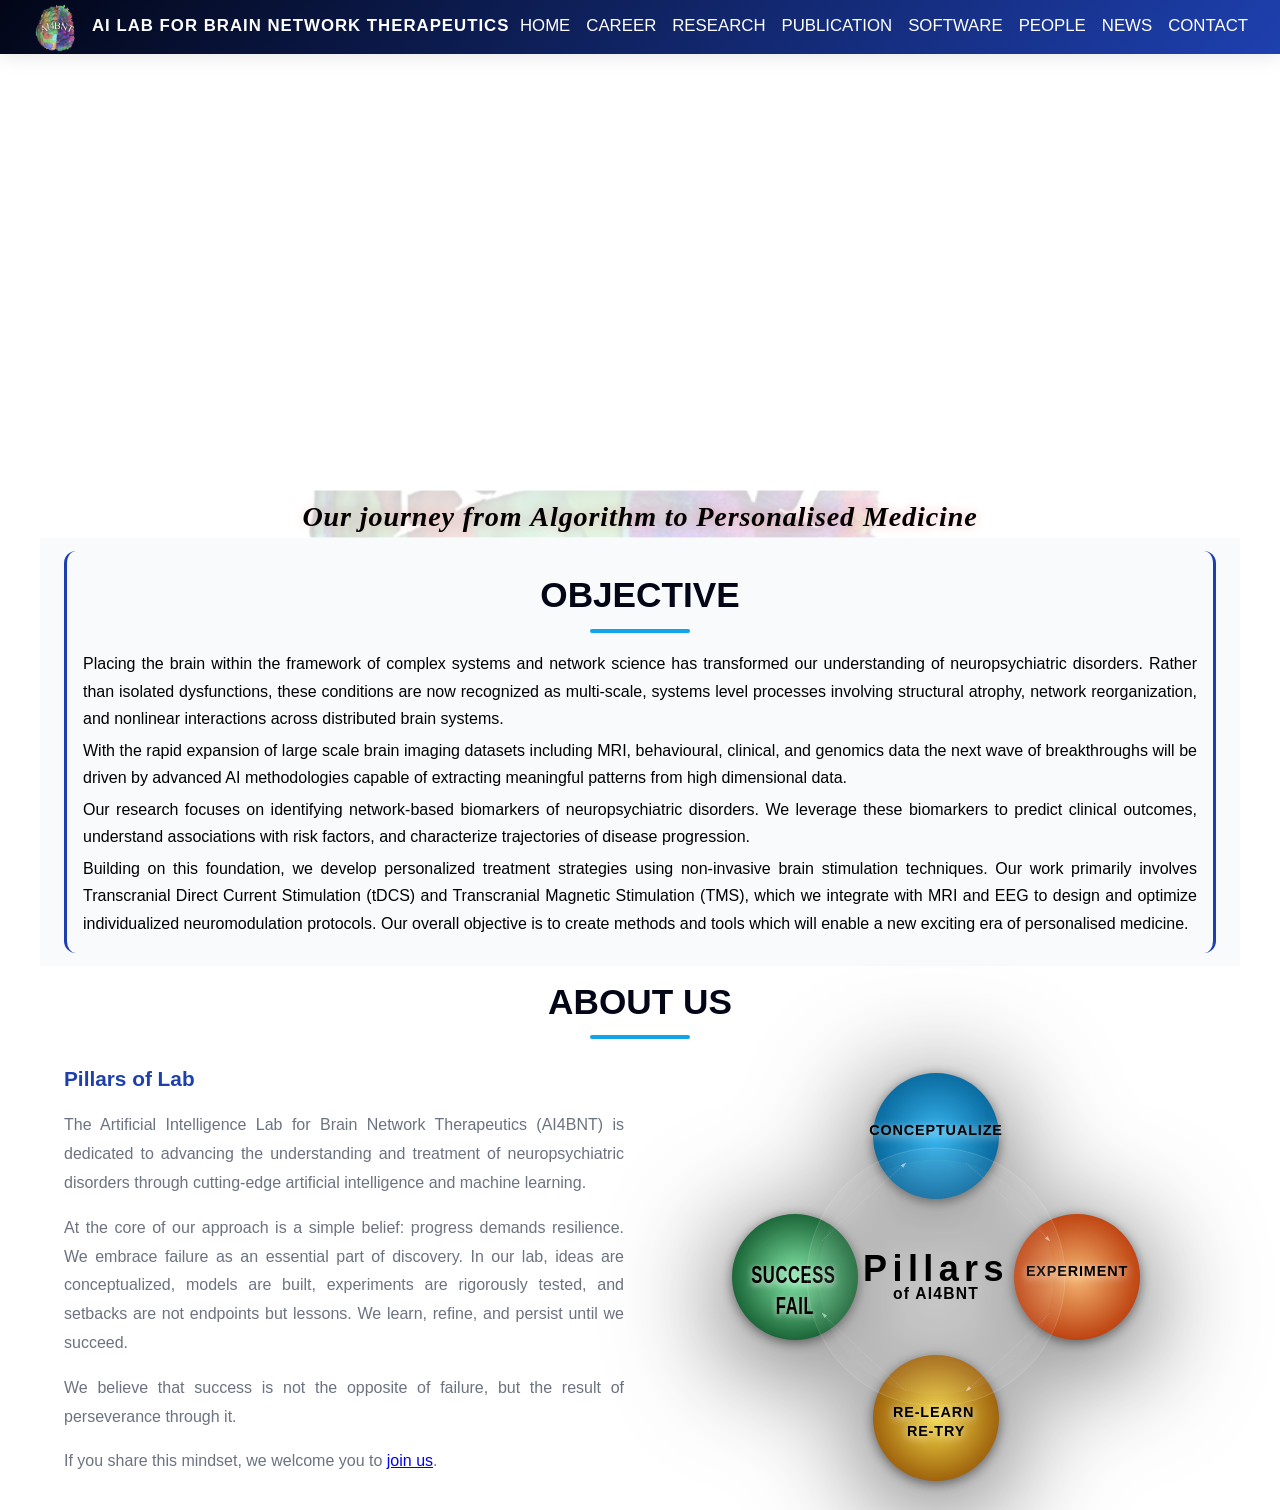
==== index.html @ 9139b204 "Final website update" ====
﻿<!DOCTYPE html>
<html lang="en">
<head>
    <meta charset="UTF-8">
    <meta name="viewport" content="width=device-width, initial-scale=1.0">
    <title>AI4BNT - Artificial Intelligence Lab for Brain Network Therapeutics</title>
    
    <!-- CSS Files -->
    <link rel="stylesheet" href="css/main.css">
    <link rel="stylesheet" href="css/animations.css">
    <link rel="stylesheet" href="css/responsive.css">
</head>
<body>
    <!-- Top Horizontal Navigation -->
    <header>
        <nav>
            <a href="#home" class="logo"><img src="LAB/AI4BNT.png" alt="AI4BNT Logo" class="logo-img">AI LAB FOR BRAIN NETWORK THERAPEUTICS</a>
            <ul class="nav-menu" id="navMenu">
                <li><a href="index.html">HOME</a></li><li><a href="career.html">CAREER</a></li>
                <li><a href="research.html">RESEARCH</a></li>
                <li><a href="publications.html">PUBLICATION</a></li>
                <li><a href="software.html">SOFTWARE</a></li>
                <li class="dropdown">
                    <a href="people.html" onclick="togglePeopleDropdown(event)">PEOPLE</a>
                    <div class="dropdown-content" id="peopleNavDropdown">
                        <div class="people-nav-section">
                            <a href="people.html#pi-section">Principal Investigator</a>
                            <a href="people.html#research-fellows-section">Research Fellows</a>
                            <a href="people.html#doctoral-fellows-section">Doctoral Fellows</a>
                            <a href="people.html#research-interns-section">Research Interns</a>
                        </div>
                    </div>
                </li>
                <li><a href="news.html">NEWS</a></li>
                <li><a href="contact.html">CONTACT</a></li>
            </ul>
            <div class="hamburger" id="hamburger">
                <span></span>
                <span></span>
                <span></span>
            </div>
        </nav>
    </header>

    <!-- Hero Section with Image Slider -->
    <section class="hero" id="home">
        <!-- Image Slider Background -->
        <div class="slider-container">
            <div class="slider-wrapper">
                <div class="slider-slide slider-slide-split" data-story="algorithm">
                    <img src="LAB/3.jpg" alt="Lab 3" class="slider-split-image">
                    <img src="LAB/1.jpg" alt="Lab 1" class="slider-split-image">
                    <img src="LAB/2.jpg" alt="Lab 2" class="slider-split-image">
                </div>
                <div class="slider-slide slider-slide-split" data-story="algorithm">
                    <img src="LAB/4.jpg" alt="Lab 4" class="slider-split-image">
                    <img src="LAB/5.jpg" alt="Lab 5" class="slider-split-image">
                    <img src="LAB/6.jpg" alt="Lab 6" class="slider-split-image">
                </div>
                <div class="slider-slide slider-slide-pair" data-story="personalised">
                    <img src="LAB/8.jpg" alt="Lab 8" class="slider-split-image">
                    <img src="LAB/24.jpg" alt="Lab 24" class="slider-split-image">
                </div>
                <div class="slider-slide slider-slide-pair" data-story="personalised">
                    <img src="LAB/25.jpg" alt="Lab 25" class="slider-split-image">
                    <img src="LAB/21.jpg" alt="Lab 21" class="slider-split-image">
                </div>
                <div class="slider-slide slider-slide-pair" data-story="personalised">
                    <img src="LAB/22.jpg" alt="Lab 22" class="slider-split-image">
                    <img src="LAB/23.jpg" alt="Lab 23" class="slider-split-image">
                </div>
                <img src="LAB/9.jpg" alt="Lab 9" class="slider-slide slider-image" data-story="personalised">
            </div>
            <div class="slider-controls">
                <button class="slider-btn prev" onclick="changeSlide(-1)">&#10094;</button>
                <button class="slider-btn next" onclick="changeSlide(1)">&#10095;</button>
            </div>
            <div class="slider-dots" id="sliderDots"></div>
        </div>

        <canvas id="brainCanvas" style="position: absolute; top: 0; left: 0;"></canvas>
        <div class="hero-content" style="display:none;">
            <div style="font-size: 4rem; margin-bottom: 1rem; animation: floatBrain 4s ease-in-out infinite;">&#129504;</div>
            <h1>AI LAB FOR BRAIN NETWORK THERAPEUTICS</h1>
            <h2 style="font-size: 1.5rem; font-weight: 300; margin-bottom: 1rem; color: rgba(255,255,255,0.9);">Cutting-edge AI Research for Brain Health</h2>
            <p style="font-size: 1.3rem; margin-bottom: 2rem; opacity: 0.95;">Pioneering research at the intersection of artificial intelligence and neurotherapeutics</p>
            <div class="cta-buttons">
                <button class="btn btn-primary" onclick="window.location.href='research.html'">Explore Research</button>
                <button class="btn btn-secondary" onclick="window.location.href='career.html'">Join Us</button>
                <button class="btn btn-secondary" onclick="window.location.href='contact.html'">Get In Touch</button>
            </div>
        </div>
    </section>

    <section class="storyline-strip" aria-label="Our story from algorithm to application to industry">
        <p>
            Our journey from <span class="story-word" data-story-word="algorithm">Algorithm</span> to <span class="story-word" data-story-word="personalised">Personalised</span> <span class="story-word" data-story-word="personalised">Medicine</span>
        </p>
    </section>

    <!-- Home long text (Research context) -->
    <section id="home-text" class="content-section" style="background: var(--light-bg); color: var(--text-dark);">
        <div class="content-grid">
            <h2 class="section-title">OBJECTIVE</h2>
            <p>Placing the brain within the framework of complex systems and network science has transformed our understanding of neuropsychiatric disorders. Rather than isolated dysfunctions, these conditions are now recognized as multi-scale, systems level processes involving structural atrophy, network reorganization, and nonlinear interactions across distributed brain systems.</p>
            <p>With the rapid expansion of large scale brain imaging datasets including MRI, behavioural, clinical, and genomics data the next wave of breakthroughs will be driven by advanced AI methodologies capable of extracting meaningful patterns from high dimensional data.</p>
            <p>Our research focuses on identifying network-based biomarkers of neuropsychiatric disorders. We leverage these biomarkers to predict clinical outcomes, understand associations with risk factors, and characterize trajectories of disease progression.</p>
            <p>Building on this foundation, we develop personalized treatment strategies using non-invasive brain stimulation techniques. Our work primarily involves Transcranial Direct Current Stimulation (tDCS) and Transcranial Magnetic Stimulation (TMS), which we integrate with MRI and EEG to design and optimize individualized neuromodulation protocols. Our overall objective is to create methods and tools which will enable a new exciting era of personalised medicine.</p>
        </div>
    </section>

    <!-- About Us Section -->
    <section id="about-us">
        <h2 class="section-title">ABOUT US</h2>
        <div class="about-grid">
            <div class="about-content">
                <h3>Pillars of Lab</h3>
                <p>
                    The Artificial Intelligence Lab for Brain Network Therapeutics (AI4BNT) is dedicated to advancing the understanding and treatment of neuropsychiatric disorders through cutting-edge artificial intelligence and machine learning.
                </p>
                <p>
                    At the core of our approach is a simple belief: progress demands resilience. We embrace failure as an essential part of discovery. In our lab, ideas are conceptualized, models are built, experiments are rigorously tested, and setbacks are not endpoints but lessons. We learn, refine, and persist until we succeed.
                </p>
                <p>
                    We believe that success is not the opposite of failure, but the result of perseverance through it.
                </p>
                <p>
                    If you share this mindset, we welcome you to <a href="career.html">join us</a>.
                </p>
            </div>
            <div style="display: flex; justify-content: center; align-items: center; height: 50vh; background: transparent; padding: 0; margin: 0; width: 100%; overflow: visible;">
                <style>
                    .pillar-container-new svg {
                        max-width: 100%;
                        max-height: 100%;
                        width: 100%;
                        height: 100%;
                        filter: drop-shadow(0 20px 60px rgba(0, 0, 0, 0.8));
                    }

                    .pillar-container-new {
                        width: 100%;
                        height: 100%;
                        display: flex;
                        justify-content: center;
                        align-items: center;
                        overflow: visible;
                    }

                    .pillar-container-new .pillar-circle {
                        fill-opacity: 0.95;
                        filter: drop-shadow(0 8px 20px rgba(0, 0, 0, 0.5));
                        transition: filter 0.3s ease;
                        cursor: pointer;
                    }

                    .pillar-container-new .pillar-circle:hover {
                        filter: drop-shadow(0 10px 30px rgba(255, 255, 255, 0.3));
                    }

                    .pillar-container-new .pillar-text {
                        font-size: 48px !important;
                        font-weight: 900;
                        letter-spacing: 0.06em;
                        text-transform: uppercase;
                        fill: black;
                        text-shadow: 0 2px 8px rgba(255, 255, 255, 0.8);
                        dominant-baseline: middle;
                        text-anchor: middle;
                        pointer-events: none;
                    }

                    .pillar-container-new .pillar-text tspan {
                        font-size: inherit !important;
                    }

                    .pillar-container-new .center-label {
                        font-size: 120px;
                        font-weight: 900;
                        letter-spacing: 0.15em;
                        fill: black;
                        text-anchor: middle;
                        dominant-baseline: middle;
                    }

                    /* POP OUT ANIMATION - ALL PILLARS SIMULTANEOUS WITH STAGGER */
                    /* Pillar 0 - Top (POPS FIRST in sequence) */
                    .pillar-group-0 {
                      animation: popPillar 3.5s ease-in-out infinite;
                      animation-delay: 0s;
                      transform-origin: 500px 30px;
                    }

                    /* Pillar 1 - Right (POPS with 0.8s stagger) */
                    .pillar-group-1 {
                      animation: popPillar 3.5s ease-in-out infinite;
                      animation-delay: 0.8s;
                      transform-origin: 970px 500px;
                    }

                    /* Pillar 2 - Bottom (POPS with 1.6s stagger) */
                    .pillar-group-2 {
                      animation: popPillar 3.5s ease-in-out infinite;
                      animation-delay: 1.6s;
                      transform-origin: 500px 970px;
                    }

                    /* Pillar 3 - Left (POPS with 2.4s stagger) */
                    .pillar-group-3 {
                      animation: popPillar 3.5s ease-in-out infinite;
                      animation-delay: 2.4s;
                      transform-origin: 30px 500px;
                    }

                    /* Arrow animation - rotating arrows CLOCKWISE */
                    .arrows-group {
                      animation: rotateArrows 20s linear infinite;
                      transform-origin: 500px 500px;
                    }

                    @keyframes popPillar {
                      0% {
                        transform: scale(0);
                        opacity: 0;
                      }
                      50% {
                        transform: scale(1.15);
                      }
                      100% {
                        transform: scale(1);
                        opacity: 1;
                      }
                    }

                    @keyframes rotateArrows {
                      0% {
                        transform: rotate(0deg);
                      }
                      100% {
                        transform: rotate(360deg);
                      }
                    }
                </style>
                <div class="pillar-container-new">
                    <svg viewBox="-250 -250 1500 1500" preserveAspectRatio="xMidYMid meet" width="100%" height="100%" style="display: block;">
                        <defs>
                            <marker id="arrowheadNew" markerWidth="10" markerHeight="10" refX="9" refY="3" orient="auto">
                                <polygon points="0 0, 10 3, 0 6" fill="rgba(255, 255, 255, 0.5)" />
                            </marker>

                            <radialGradient id="pillarGrad0New">
                                <stop offset="0%" style="stop-color:#38bdf8;stop-opacity:1" />
                                <stop offset="100%" style="stop-color:#0369a1;stop-opacity:1" />
                            </radialGradient>
                            <radialGradient id="pillarGrad1New">
                                <stop offset="0%" style="stop-color:#fdba74;stop-opacity:1" />
                                <stop offset="100%" style="stop-color:#c2410c;stop-opacity:1" />
                            </radialGradient>
                            <radialGradient id="pillarGrad2New">
                                <stop offset="0%" style="stop-color:#fde047;stop-opacity:1" />
                                <stop offset="100%" style="stop-color:#a16207;stop-opacity:1" />
                            </radialGradient>
                            <radialGradient id="pillarGrad3New">
                                <stop offset="0%" style="stop-color:#86efac;stop-opacity:1" />
                                <stop offset="100%" style="stop-color:#166534;stop-opacity:1" />
                            </radialGradient>
                        </defs>

                        <!-- PILLAR 1: TOP (POPS FIRST) -->
                        <g class="pillar-group-0">
                            <circle cx="500" cy="30" r="210" fill="url(#pillarGrad0New)" class="pillar-circle"/>
                            <text x="500" y="30" class="pillar-text">
                                <tspan x="500" dy="-0.35em">CONCEPTUALIZE</tspan>

                            </text>
                        </g>

                        <!-- PILLAR 2: RIGHT (POPS FOURTH - clockwise) -->
                        <g class="pillar-group-1">
                            <circle cx="970" cy="500" r="210" fill="url(#pillarGrad1New)" class="pillar-circle"/>
                            <text x="970" y="500" class="pillar-text">
                                <tspan x="970" dy="-0.35em">EXPERIMENT</tspan>

                            </text>
                        </g>

                        <!-- PILLAR 3: BOTTOM (POPS THIRD - clockwise) -->
                        <g class="pillar-group-2">
                            <circle cx="500" cy="970" r="210" fill="url(#pillarGrad2New)" class="pillar-circle"/>
                            <text x="500" y="970" class="pillar-text">
                                <tspan x="500" dy="-0.35em">RE-LEARN</tspan>
                                <tspan x="500" dy="1.3em">RE-TRY</tspan>
                            </text>
                        </g>

                        <!-- PILLAR 4: LEFT (POPS SECOND - clockwise) -->
                        <g class="pillar-group-3">
                            <circle cx="30" cy="500" r="210" fill="url(#pillarGrad3New)" class="pillar-circle"/>
                            <text x="30" y="500" class="pillar-text" textLength="420" lengthAdjust="spacingAndGlyphs">
                                <tspan x="30" dy="0" style="font-size: 80px !important;">SUCCESS</tspan>
                                <tspan x="30" dy="1.3em" style="font-size: 80px !important;">FAIL</tspan>
                            </text>
                        </g>

                        <!-- CONNECTING ARROWS -->
                        <g class="arrows-group" stroke="rgba(255, 255, 255, 0.35)" stroke-width="2" fill="none" stroke-dasharray="4,4">
                            <!-- Top to Right (clockwise) -->
                            <path d="M 600 120 Q 750 250 880 380" marker-end="url(#arrowheadNew)"/>
                            <!-- Right to Bottom (clockwise) -->
                            <path d="M 880 620 Q 750 750 600 880" marker-end="url(#arrowheadNew)"/>
                            <!-- Bottom to Left (clockwise) -->
                            <path d="M 400 880 Q 250 750 120 620" marker-end="url(#arrowheadNew)"/>
                            <!-- Left to Top (clockwise) -->
                            <path d="M 120 380 Q 250 250 400 120" marker-end="url(#arrowheadNew)"/>
                        </g>

                        <!-- CENTER LARGE CIRCLE -->
                        <circle cx="500" cy="500" r="430" fill="rgba(255,255,255,0.06)" stroke="rgba(255,255,255,0.25)" stroke-width="2"/>
                        <circle cx="500" cy="500" r="390" fill="rgba(255,255,255,0.03)" stroke="rgba(255,255,255,0.12)" stroke-width="1"/>
                        
                        <!-- CENTER TEXT -->
                        <text x="500" y="480" class="center-label" fill="black">Pillars</text>
                        <text x="500" y="560" style="font-size: 52px; font-weight: 700; letter-spacing: 0.08em; fill: black; text-anchor: middle; dominant-baseline: middle;">of AI4BNT</text>

                    </svg>
                </div>
            </div>
        </div>
    </section>

    <!-- Career Section -->
    <section id="career" style="background: white; display: none;">
        <h2 class="section-title">Career Opportunities</h2>
        <div class="content-grid">
            <p>We are always looking for motivated and talented individuals to join our research team. Our lab operates at the intersection of neuroimaging, computational neuroscience, and non-invasive brain stimulation, with a strong focus on translational impact in neuropsychiatric disorders.</p>
            
            <h3 style="margin-top: 1.5rem;">🔬 Research Interns / Project Engineer</h3>
            <p>We are seeking Research Interns or Project Engineers with a Bachelor's or Master's degree in:</p>
            <ul>
                <li>Engineering (Biomedical, Electrical, Electronics, Computer Science)</li>
                <li>Physics / Mathematics / Cognitive Science / Psychology</li>
                <li>Data Science or related disciplines</li>
            </ul>
            <p>Candidates with experience in neuroimaging, machine learning, signal processing, or programming (Python/MATLAB) will be preferred.</p>
            
            <h3>🎓 PhD Positions</h3>
            <p>We welcome applications from highly motivated students with backgrounds in:</p>
            <ul>
                <li>Engineering / Computer Science / AI & Data Science</li>
                <li>Cognitive Neuroscience / Systems Neuroscience / Psychology / Medical background (MBBS/MD)</li>
            </ul>
            <p>Applicants are expected to apply through the official PhD programs. Please indicate <strong>Dr. Rajan Kashyap</strong> as a potential supervisor in your application (if applicable). Our lab offers a highly interdisciplinary and flexible research environment, enabling students to tailor their research at the interface of neuroscience, AI, and clinical translation. We have close collaboration with several clinicians and clinical labs, allowing you to collaborate and perform translational research.</p>
            
            <h3>🧪 Postdoctoral Positions</h3>
            <p>We are looking for Postdoctoral Fellows with a PhD in related Neuroscientific Disciplines. Research areas include:</p>
            <ul>
                <li>Biomarker Discovery &ndash; AI-driven analysis of large-scale brain imaging datasets</li>
                <li>Prediction of disease progression and clinical outcomes</li>
                <li>Causal mapping of risk factors and disease progression</li>
                <li>Brain network organization and dynamics</li>
                <li>Multimodal data fusion (MRI, EEG, behavioural, wearable data)</li>
                <li>Computational modeling (e.g., neural mass models, network control approaches)</li>
                <li>Non-invasive brain stimulation (tDCS, TMS) - Designing Personalised Protocols</li>
                <li>Closed loop Brain Machine Interface (tDCS/TMS + EEG/fMRI)</li>
            </ul>
            <p>Our research investigates a broad spectrum of neuropsychiatric disorders, such as 
        Cognitive disorders <strong>(Dementia, Schizophrenia, OCD, etc.)</strong>. We also focus on 
        movement disorders (like <strong>(Parkinson's disease, tremors and Duchenne Muscular Dystrophy, etc.</strong>), alongside 
        neurodevelopmental conditions such as <strong>Autism, Epilepsy, etc</strong>.
        A core pillar of our work is the application of personalized neuromodulation 
        (<strong>tDCS, tACS, and TMS</strong>) to tailor treatments for individual patient needs.
    </p>
            <h3>📩 How to apply:</h3>
            <p>Interested candidates should email their CV, a brief research statement, and relevant publications (if any) to: <strong>rajankashyap6@gmail.com</strong></p>
        </div>
    </section>

    <!-- Research Themes -->
    <section id="research" style="display: none;">
        <h2 class="section-title">Research Themes</h2>
        <div class="research-grid">
            <div class="research-card">
                <h3>Brain Disorders - Understanding the Complexity with AI</h3>
                <p>Every brain is unique, and disorders like depression or dementia come in many forms. We use AI to unlock these differences and find better ways to diagnose and treat them.</p>
            </div>
            <div class="research-card">
                <h3>Decoding Brain Signatures of Risk Factors</h3>
                <p>Life experiences leave marks on the brain. We explore how things like stress or habits affect brain health and predict future issues.</p>
            </div>
            <div class="research-card">
                <h3>Personalised Medicine - Treatment Tailored to You</h3>
                <p>One size doesn't fit all. We create customized brain stimulation treatments using your unique brain data for better results. We collaborate with labs and leading hospitals to deliver this to patients.</p>
            </div>
        </div>


        <div class="pub-list" style="margin-top: 2rem;">
            <div class="theme-detail" id="theme-brain-disorders" style="display: none;">
            <h3 style="margin-bottom: 0.75rem; color: #342ed1;">Brain Disorders - Where Heterogeneity is the Lock and AI is the Key</h3>
            <p>Neuropsychiatric disorders are inherently heterogeneous, often presenting as overlapping syndromes driven by multiple risk factors, biological variants, and interacting pathophysiological processes. For example, depression may co-occur with frontotemporal dementia, which itself spans diverse clinical variants including behavioural, semantic, agrammatic, logopenic, and motor forms. This complexity poses significant challenges for accurate diagnosis and the development of targeted therapies.</p>
            <p>Emerging evidence suggests that the brain's network architecture holds critical insights into this heterogeneity. At AI4BNT, we develop linear and nonlinear mathematical models, along with statistically explainable AI frameworks, to identify network-based biomarkers from multimodal brain MRI data.</p>
            <p><strong>Some of our key works are highlighted below.</strong></p>
            <ol>
                <li>Kashyap, R., Ouyang, G., Sommer, W., Zhou, C. (2015). Neuroanatomic localization of priming effects for famous faces with latency corrected event related potentials. <em>Brain Research</em>, 1632, 58-72.</li>
                <li>Kashyap, R., Bhattacharjee, S., Sommer, W., Zhou, C. (2018). Repetition priming effects for famous faces through dynamic causal modelling of latency-corrected event-related brain potentials. <em>European Journal of Neuroscience</em>, 49(10), 1330-1347.</li>
                <li>Kashyap, R., Kong, R., Bhattacharjee, S., Lia, J., Zhou, H., Yeo, B.T. (2019). Individual specific fMRI subspaces improve functional connectivity prediction of behaviour. <em>NeuroImage</em>, 189, 804-812. (Corresponding author)</li>
                <li>Kashyap, R., Eng, G.K., Bhattacharjee, S., Gupta, B., Ho, R., Ho, C., Zhang, M., Mahendran, R., Sim, K., Chen, S.A. (2021). Individual-based approaches reveal fronto-striato-limbic dissociation and cerebellar-visual association in obsessive-compulsive disorder. <em>Scientific Reports</em>, 11(1), 1354.</li>
                <li>Kashyap, R., Bharadwaj, S., Bhattacharjee, S., Sunny, A.S., Udupa, K., Kumar, M., Pal, P.K., Bharath, R.D. (2023). The perturbational map of low frequency repetitive transcranial magnetic stimulation of primary motor cortex in movement disorders. <em>Brain Disorders</em>, 9, 10071.</li>
                <li>Bhattacharjee, S., Udupa, K., Venkatasubramanian, B., Oishi, K., Desmond, J.E., Rapp, B., Chen, S.A., Kashyap, R. (2024). Alignment of behaviour and tDCS stimulation site induces maximum response: Evidence from online tDCS and ERP. <em>Scientific Reports</em>, 14(1), 19715.</li>
                <li>Bhattacharjee, S., Chakraborty, I., Kashyap, R., Sreeraj, V.S., Arshad, F., Yamini, B.K., Bharath, R.D., Sivakumar, P.T., Venkatsubramanian, G., Alladi, S., Oishi, K., Desmond, J.E., Chen, S.H.A., Sathyaprabha, T.N., Udupa, K. (2025). Possible target regions for noninvasive modulation of language network in primary progressive aphasia: A narrative review. <em>Brain Disorders</em>, 19, 100255.</li>
                <li>Khokhar, S.K., Kumar, M., Arshad, F., Goyal, S., Tiwari, M., Thanissery, N., Ramakrishnan, S., Nagaraj, C., Kashyap, R., Mangalore, S., Gandhi, T.K. (2025). Multiplex connectomics reveal altered networks in frontotemporal dementia: A multisite study. <em>Network Neuroscience</em>, 9(2), 615-630.</li>
                <li>Kashyap, R., Zhou, C., Tsapkini, K., Desmond, J.E., Chen, S.H.A., Bharath, R.D., Bhattacharjee, S. (2025). Longitudinal evaluation of common and unique brain networks in variants of primary progressive aphasia. <em>Alzheimer's Research and Therapy</em>, 17(1), 1-14.</li>
                <li>Bhattacharjee, S., Sivakumar, P.T., Venkatsubramanian, G., Oishi, K., Chen, S.H.A., Tsapkini, K., Desmond, J.E., Sathyaprabha, T.N., Udupa, K., Kashyap, R. (2025). The role of structural and functional parameters in designing pathology-specific tDCS protocols for primary progressive aphasia. <em>Alzheimer's Research and Therapy</em>, 17(1), 156.</li>
                <li>Mehta, M.U., Bhattacharjee, S., Govindaraj, R., Ramachandraiah, C., Bolo, N., Bharath, D.R., Thirthalli, J., Venkatasubramanian, G., Gangadhar, B., Pascual-Leone, A., Keshavan, M., Kashyap, R. Sex-dependent network-level cortical plasticity and its association with antipsychotic response in schizophrenia: Evidence from a personalized-TMS-fMRI study. <em>Journal of Neurophysiology</em> (Under Revision).</li>
            </ol>
            </div>

            <div class="theme-detail" id="theme-risk-signatures" style="display: none;">
            <h3 style="margin-top: 2rem; margin-bottom: 0.75rem; color: #342ed1;">Decoding Brain Signatures of Risk Factors</h3>
            <p>Human life is shaped by daily habits, environmental exposures, trauma, and upbringing. These diverse experiences leave measurable imprints on the brain. At AI4BNT, we investigate these brain signatures using multimodal neuroimaging and advanced AI approaches.</p>
            <p>Our research shows that in adults (above 30 years), distinct brain signatures are associated with lifestyle and behavioral factors such as smoking, alcohol use, substance use, and antisocial behavior. In children and adolescents (below 18 years), these signatures often reflect early-life adversity, including abuse and neglect.</p>
            <p>Our research extends across the lifespan, aiming to understand how these factors influence brain ageing and contribute to the development of cognitive and neuropsychiatric disorders at different stages of life.</p>
            <p><strong>Selected works on risk signatures are highlighted below:</strong></p>
            <ol>
                <li>Kashyap, R., Bhattacharjee, S., Yeo, B.T., Chen, S.A. (2019). Maximizing dissimilarity in resting state detects heterogeneous subtypes in healthy population associated with high substance-use and problems in antisocial personality. <em>Human Brain Mapping</em>, 41(5), 1261-1273.</li>
                <li>Kashyap, R., Holla, B., Bhattacharjee, S., Sharma, E., Mehta, M.U., Vaidya, N., Bharath, R.D., Murthy, P., Basu, D., Subodh, B.N., Singh, R.L., Lourembam, R., Chakrabarti, A., Kartik, K., Kalyanram, K., Kumaran, K., Krishnaveni, G., Krishna, M., Kuriyan, R., Kurpad, S.S., Desrivieres, S., Purushottam, M., Barker, G.J., Orfanos, P.D., Hickman, M., Heron, J., Toledano, M., Schumann, G., Benegal, V., and cVEDA Consortium (2024). Childhood adversities characterize the heterogeneity in the brain pattern of individuals during neurodevelopment. <em>Psychological Medicine</em>, 113.</li>
                <li>Kashyap, R., L. Tanushree, Mayo Clinic Study of Ageing, Bhattacharjee, S. (2026). Brain ageing and cardiometabolic risk factors: Prioritising blood pressure control for dementia prevention. <em>Alzheimer's and Dementia</em> (Under Revision).</li>
            </ol>
            </div>

            <div class="theme-detail" id="theme-personalised-medicine" style="display: none;">
            <h3 style="margin-top: 2rem; margin-bottom: 0.75rem; color: #342ed1;">Personalised Medicine - The Future of Treatment</h3>
            <p>Non-invasive brain stimulation techniques, such as Transcranial Direct Current Stimulation (tDCS) and Transcranial Magnetic Stimulation (TMS), are emerging as promising tools for treating neuropsychiatric disorders. However, current approaches often rely on standardized anatomical targets and fixed stimulation parameters, overlooking individual variability in brain connectivity and clinical presentation.</p>
            <p>At AI4BNT, we address this gap through computational modeling and personalized approaches. Using techniques such as the finite element method, we simulate electric field propagation in the brain and integrate these models with advanced mathematical frameworks to tailor stimulation parameters to an individual's brain anatomy.</p>
            <p>Our group has developed four open-source toolboxes that enable MRI-based personalization of tDCS parameters. These tools have been experimentally validated, demonstrating the feasibility and effectiveness of individualized stimulation strategies. To the best of our knowledge, this is among the first efforts to personalize tDCS current dosing and demonstrate its therapeutic potential.</p>
            <p>Our lab collaborates with Dr. Sagarika Bhattacharjee (MBBS, MD, PhD), <a href="https://github.com/CN-PN/LabWeb.git" target="_blank" rel="noopener noreferrer" style="color: #1d4ed8; text-decoration: underline; text-underline-offset: 2px;">Clinical Neurophysiology &amp; Precision Neuromodulation Lab</a> to advance these clinical applications and translate them toward patient care through personalized neuromodulation, clinically informed modeling, and translational research partnerships.</p>
            <p><strong>Toolboxes are available via the software section, and some of our ongoing work is highlighted below:</strong></p>
            <ol>
                <li>Kashyap, R., Bhattacharjee, S., Desmond, J.E., Rapp, B., Oishi, K., Chen, S.A. (2019). Simulation analyses of tDCS montages for the investigation of dorsal and ventral pathways. <em>Scientific Reports</em>, 9(1), 1-17.</li>
                <li>Kashyap, R., Bhattacharjee, S., Arumugam, R., Oishi, K., Desmond, J.E., Chen, S. (2020). i-SATA: A MATLAB based toolbox to estimate electric field generated by tDCS in an individual brain. <em>Journal of Neural Engineering</em>, 17(5), 056034.</li>
                <li>Bhattacharjee, S., Kashyap, R., Goodwill, M.A., O'Brien, B., Rapp, B., Oishi, K., Desmond, J.E., Chen, S.A. (2021). Sex difference in tDCS current mediated by changes in cortical anatomy: A study across young, middle and older adults. <em>Brain Stimulation</em>, 15(1), 125-140.</li>
                <li>Kashyap, R., Bhattacharjee, S., Arumugam, R., Bharath, R.D., Udupa, K., Oishi, K., Desmond, J.E., Chen, S.A., Guan, C. (2021). Focality oriented selection of current dose for transcranial direct current stimulation. <em>Journal of Personalised Medicine</em>, 11(9), 940.</li>
                <li>Kashyap, R., Bhattacharjee, S., Bharath, R.D., Venkatsubramanian, G., Udupa, K., Bashir, S., Oishi, K., Desmond, J.E., Chen, S.A., Guan, C. (2022). Variation in cerebrospinal fluid of specific regions regulate focality in transcranial direct current stimulation. <em>Frontiers in Human Neuroscience</em>, 16, 952602.</li>
                <li>Bhattacharjee, S., Kashyap, R., Sreeraj, V.S., Sivakumar, P.T., Venkatsubramanian, G., Alladi, S., Oishi, K., Desmond, J.E., Chen, S.H.A., Sathyaprabha, T.N., Udupa, K. (2024). Comparison of personalised doses in high definition and conventional tDCS for neuropsychiatric disorders using electric field modelling. <em>Brain Sciences</em>, 14(2), 1162.</li>
                <li>Bhattacharjee, S., Sivakumar, P.T., Venkatsubramanian, G., Bharath, R.D., Oishi, K., Chen, S.H.A., Tsapkini, K., Desmond, J.E., Sathyaprabha, T.N., Udupa, K., Kashyap, R. (2025). Personalized transcranial direct current stimulation for behavioral and neurophysiologic outcomes. <em>JAMA Network Open</em>, 8(8), e2526148.</li>
            </ol>
            </div>
        </div>
        </div>
    </section>

    <!-- Publications Section -->
    <section id="publications" style="display: none;">
        <h2 class="section-title">Publications</h2>
        <div class="pub-list">
            
            <h3 style="margin-top: 0rem; margin-bottom: 1rem; color: #342ed1;">Journal Articles</h3>
            
            <div class="pub-item">
                <div class="pub-number">1.</div>
                <div class="pub-content">
                    <div class="pub-authors">Kashyap, R., Ouyang, G., Sommer, W., Zhou, C. (2015)</div>
                    <div class="pub-title">Neuroanatomic localization of priming effects for famous faces with latency corrected Event related potentials</div>
                    <div class="pub-journal">Brain Research, 1632, 58-72</div>
                </div>
            </div>

            <div class="pub-item">
                <div class="pub-number">2.</div>
                <div class="pub-content">
                    <div class="pub-authors">Bhattacharjee, S., Mondol, M., Kashyap, R. (2016)</div>
                    <div class="pub-title">Effect of Hypertension and Hypercholesterolemia on Auditory Brainstem Response in Adults</div>
                    <div class="pub-journal">International Journal of Medical and Health Sciences, 5(4), 267-271 <strong>(Corresponding author)</strong></div>
                </div>
            </div>

            <div class="pub-item">
                <div class="pub-number">3.</div>
                <div class="pub-content">
                    <div class="pub-authors">Bhattacharjee, S., & Kashyap, R. (2017)</div>
                    <div class="pub-title">Neuromuscular Characterisation of dysphagia following stroke</div>
                    <div class="pub-journal">International Journal of Applied Medical Sciences, 2(2)</div>
                </div>
            </div>

            <div class="pub-item">
                <div class="pub-number">4.</div>
                <div class="pub-content">
                    <div class="pub-authors">Kashyap, R., Bhattacharjee, S., Sommer, W., Zhou, C. (2018)</div>
                    <div class="pub-title">Repetition Priming Effects for Famous Faces through Dynamic Causal Modelling of Latency-Corrected Event-Related Brain Potentials</div>
                    <div class="pub-journal">European Journal of Neuroscience, 49(10), 1330-1347 <strong>(Corresponding author)</strong></div>
                </div>
            </div>

            <div class="pub-item">
                <div class="pub-number">5.</div>
                <div class="pub-content">
                    <div class="pub-authors">Kashyap. R, Kong R., Bhattacharjee, S., Lia, J., Zhou, H., Yeo, B.T. (2019)</div>
                    <div class="pub-title">Individual specific fMRI subspaces improve Functional Connectivity prediction of Behaviour</div>
                    <div class="pub-journal">Neuroimage, 189, 804-812 <strong>(Corresponding author)</strong></div>
                </div>
            </div>

            <div class="pub-item">
                <div class="pub-number">6.</div>
                <div class="pub-content">
                    <div class="pub-authors">Kashyap, R., Bhattacharjee, S., Desmond, J. E., Rapp, B., Oishi, K., Chen, S. A. (2019)</div>
                    <div class="pub-title">Simulation Analyses of tDCS Montages for the investigation of Dorsal and Ventral pathways</div>
                    <div class="pub-journal">Scientific Reports, 9(1), pp.1-17 <strong>- Downloaded >700 times</strong></div>
                </div>
            </div>

            <div class="pub-item">
                <div class="pub-number">7.</div>
                <div class="pub-content">
                    <div class="pub-authors">Kashyap, R., Bhattacharjee, S., Yeo, B.T. and Chen, S.A. (2019)</div>
                    <div class="pub-title">Maximizing Dissimilarity in Resting State detects Heterogeneous Subtypes in Healthy population associated with High Substance-Use and Problems in Antisocial Personality</div>
                    <div class="pub-journal">Human Brain Mapping, 41(5), 1261-1273 <strong>(Corresponding author)</strong> - <strong><a href="https://onlinelibrary.wiley.com/doi/abs/10.1002/hbm.24649" target="_blank">Editor's Choice - Cover Page</a></strong></div>
                </div>
            </div>

            <div class="pub-item">
                <div class="pub-number">8.</div>
                <div class="pub-content">
                    <div class="pub-authors">Bhattacharjee, S., Kashyap, R., Chen, S.A., Turki, A., Yoo, W.K., and Bashir, S. (2020)</div>
                    <div class="pub-title">The Primary Motor Cortex: More than movement execution</div>
                    <div class="pub-journal">Journal of Motor Behaviour, 53(2), 258-274</div>
                </div>
            </div>

            <div class="pub-item">
                <div class="pub-number">9.</div>
                <div class="pub-content">
                    <div class="pub-authors">Bhattacharjee, S, Kashyap, R., Brien A.OB., Rapp, B., McCloskey, M., Oishi, K., Desmond, J. E., Chen, S. A (2021)</div>
                    <div class="pub-title">Reading Proficiency influences the effect of TDCS: evidence from selective modulation of dorsal and ventral pathways of reading in bilinguals</div>
                    <div class="pub-journal">Brain and Language, 210, p.104850</div>
                </div>
            </div>

            <div class="pub-item">
                <div class="pub-number">10.</div>
                <div class="pub-content">
                    <div class="pub-authors">Kashyap, R., Bhattacharjee, S., Arumugam, R., Oishi, K., Desmond, J. E., Chen, S. (2020)</div>
                    <div class="pub-title">A-SATA: A MATLAB based toolbox to estimate electric field generated by tDCS in an individual brain</div>
                    <div class="pub-journal">Journal of Neural Engineering, 17(5), p.056034 <strong>(Corresponding author)</strong> <strong>- Downloaded >1500 times - Highest Downloaded Toolbox</strong></div>
                </div>
            </div>

            <div class="pub-item">
                <div class="pub-number">11.</div>
                <div class="pub-content">
                    <div class="pub-authors">Kashyap, R., Eng, GK., Bhattacharjee, S., Gupta B, Ho, R., Ho, C., Zhang, M., Mahendran, R., Sim K., Chen, S. A. (2021)</div>
                    <div class="pub-title">Individual-based Approaches reveal Fronto-Striato-Limbic dissociation and Cerebellar-Visual association in Obsessive-Compulsive Disorder</div>
                    <div class="pub-journal">Scientific reports, 11(1), p.1354 <strong>(Corresponding author)</strong> - <strong><a href="https://facultyopinions.com/article/739373355" target="_blank">Nominated as Exceptional Research</a></strong></div>
                </div>
            </div>

            <div class="pub-item">
                <div class="pub-number">12.</div>
                <div class="pub-content">
                    <div class="pub-authors">Bhattacharjee, S., Kashyap, R., Goodwill, M.A., O'Brien, B., Rapp, B., Oishi, K., Desmond, J. E., & Chen, S. A. (2021)</div>
                    <div class="pub-title">Sex Difference in tDCS Current Mediated by Changes in Cortical Anatomy: A Study across Young, Middle and Older adults</div>
                    <div class="pub-journal">Brain Stimulation, 15(1), 125-140</div>
                </div>
            </div>

            <div class="pub-item">
                <div class="pub-number">13.</div>
                <div class="pub-content">
                    <div class="pub-authors">Kashyap, R., Bhattacharjee S, Arumugam, R., Bharath, RD, Oishi, K., Desmond, J. E., Chen, S. (2021)</div>
                    <div class="pub-title">Focality Oriented Selection of Current Dose for Transcranial Direct Current Stimulation</div>
                    <div class="pub-journal">Journal of Personalised Medicine, 11(9), 940 <strong>(Corresponding author)</strong> <strong>- Downloaded >100 times</strong></div>
                </div>
            </div>

            <div class="pub-item">
                <div class="pub-number">14.</div>
                <div class="pub-content">
                    <div class="pub-authors">Kashyap, R., Bhattacharjee S, Bharath, RD, Venkatsubramanian, G, Udupa, K, S., Bashir, S., Oishi, K., Desmond, J. E., Chen, S. A. & Guan, C. (2022)</div>
                    <div class="pub-title">Variation in Cerebrospinal fluid of Specific Regions regulate Focality in Transcranial Direct Current Stimulation</div>
                    <div class="pub-journal">Frontiers of Human Neuroscience, 16, 952602 <strong>(Corresponding author)</strong></div>
                </div>
            </div>

            <div class="pub-item">
                <div class="pub-number">15.</div>
                <div class="pub-content">
                    <div class="pub-authors">Kashyap, R., Bharadwaj, S., Bhattacharjee, S., Sunny, A. S, Udupa, K., Kumar, M., Pal, P K, Bharath R D (2023)</div>
                    <div class="pub-title">The Perturbational Map of Low Frequency Repetitive Transcranial Magnetic Stimulation of Primary Motor Cortex in Movement Disorders</div>
                    <div class="pub-journal">Brain Disorders, 9, 10071 <strong>(Corresponding author)</strong></div>
                </div>
            </div>

            <div class="pub-item">
                <div class="pub-number">16.</div>
                <div class="pub-content">
                    <div class="pub-authors">Kashyap, R., Holla, B.; Bhattacharjee, S.; Sharma, E.; Mehta, M.U, Vaidya, N.; Bharath, R.D.; Murthy, P.; Basu, D.; Subodh, B. N.; Singh, R.L.; Lourembam, R.; Chakrabarti, A.; Kartik, K.; Kalyanram, K.; Kumaran, K.; Krishnaveni, G.; Krishna, M.; Kuriyan, R.; Kurpad, S.S.; DesriviÃ¨res, S.; Purushottam, M.; Barker, G.J; Orfanos, P.D; Hickman, M.; Heron, J; Toledano, M.; Schumann,G.; Benegal, V.; and Consortium on Vulnerability to Externalizing Disorders and Addictions (cVEDA) (2024)</div>
                    <div class="pub-title">Childhood adversities characterize the heterogeneity in the brain pattern of individuals during neurodevelopment</div>
                    <div class="pub-journal">Psychological Medicine, 113 <strong>(Corresponding Author)</strong> - <strong><a href="https://www.psypost.org/new-study-reveals-lasting-impact-of-childhood-adversity-on-brain-development/" target="_blank">Covered by International Media - PsyPost</a></strong></div>
                </div>
            </div>

            <div class="pub-item">
                <div class="pub-number">17.</div>
                <div class="pub-content">
                    <div class="pub-authors">Bhattacharjee, S., Udupa, K., Venkatasubramanian, B., Oishi, K., Desmond, J. E., G., Rapp, & Chen, S. A., Kashyap, R. (2024)</div>
                    <div class="pub-title">Alignment of Behaviour and tDCS Stimulation Site Induces Maximum Response: Evidence from Online tDCS and ERP</div>
                    <div class="pub-journal">Scientific Reports, 14(1), 19715 <strong>(Corresponding author)</strong></div>
                </div>
            </div>

            <div class="pub-item">
                <div class="pub-number">18.</div>
                <div class="pub-content">
                    <div class="pub-authors">Bhattacharjee S, Kashyap R., Sreeraj VS, Sivakumar P.T., Venkatsubramanian G., Alladi S., Oishi K., Desmond J.E, Chen SHA, Sathyaprabha TN & Udupa K. (2024)</div>
                    <div class="pub-title">Comparison of Personalised Doses in High Definition and Conventional tDCS for Neuropsychiatric Disorders using Electric field Modelling</div>
                    <div class="pub-journal">Brain Sciences, 14(2), 1162 - <a href="https://www.deccanherald.com/india/karnataka/bengaluru/boost-for-treating-psychiatric-disorders-as-ai-meets-medicine-3230847" target="_blank">Covered by Deccan Herald</a></div>
                </div>
            </div>

            <div class="pub-item">
                <div class="pub-number">19.</div>
                <div class="pub-content">
                    <div class="pub-authors">Bhattacharjee S, Chakraborty I., Kashyap R., Sreeraj VS, Arshad F, Yamini B.K, Bharath R.D., Sivakumar P.T., Venkatsubramanian G., Alladi S., Oishi K., Desmond J.E, Chen SHA, Sathyaprabha TN & Udupa K. (2025)</div>
                    <div class="pub-title">Possible Target Regions for Noninvasive Modulation of Language Network in Primary Progressive Aphasia: A Narrative Review</div>
                    <div class="pub-journal">Brain Disorder, 19, 100255</div>
                </div>
            </div>

            <div class="pub-item">
                <div class="pub-number">20.</div>
                <div class="pub-content">
                    <div class="pub-authors">Khokhar, S.K., Kumar, M., Arshad, F., Goyal, S., Tiwari, M., Thanissery, N., Ramakrishnan, S., Nagaraj, C., Kashyap, R., Mangalore, S. and Gandhi, T.K. (2025)</div>
                    <div class="pub-title">Multiplex connectomics reveal altered networks in frontotemporal dementia: A multisite study</div>
                    <div class="pub-journal">Network Neuroscience, 9(2), pp.615-630</div>
                </div>
            </div>

            <div class="pub-item">
                <div class="pub-number">21.</div>
                <div class="pub-content">
                    <div class="pub-authors">Kashyap, R., Zhou C, Tsapkini K, Desmond, J. E., Chen SHA, Bharath, RD, Bhattacharjee S (2025)</div>
                    <div class="pub-title">Longitudinal Evaluation of Common and Unique Brain Networks In Variants of Primary Progressive Aphasia</div>
                    <div class="pub-journal">Alzheimer's Research and Therapy, 17(1), 1-14 <strong>(Corresponding author)</strong></div>
                </div>
            </div>

            <div class="pub-item">
                <div class="pub-number">22.</div>
                <div class="pub-content">
                    <div class="pub-authors">Bhattacharjee S, Sivakumar P.T., Venkatsubramanian G., Oishi K., Chen SHA, Tsapkini K, Chen SHA, Desmond J.E, Sathyaprabha TN, Udupa K. Kashyap R. (2025)</div>
                    <div class="pub-title">The Role of Structural and Functional Parameters in Designing Pathology-Specific tDCS Protocols for Primary Progressive Aphasia</div>
                    <div class="pub-journal">Alzheimer's Research and Therapy, 17(1), 156 <strong>(Corresponding author)</strong></div>
                </div>
            </div>

            <div class="pub-item">
                <div class="pub-number">23.</div>
                <div class="pub-content">
                    <div class="pub-authors">Bhattacharjee S, Sivakumar P.T., Venkatsubramanian G., Bharath, RD; Oishi K., Chen SHA, Tsapkini K, Chen SHA, Desmond J.E, Sathyaprabha TN, Udupa K. Kashyap R. (2025)</div>
                    <div class="pub-title">Personalized Transcranial Direct Current Stimulation for Behavioral and Neurophysiologic Outcomes</div>
                    <div class="pub-journal">JAMA Network Open, 8(8):e2526148 <strong>(Corresponding author)</strong> <strong>- WORLD'S FIRST PERSONALISED tDCS EXPERIMENTAL PROTOCOL</strong></div>
                </div>
            </div>

            <div class="pub-item">
                <div class="pub-number">24.</div>
                <div class="pub-content">
                    <div class="pub-authors">Mehta, M.U, Bhattacharjee, S., Govindaraj R., Ramachandraiah, C., Bolo, N., Bharath, D.R, Thirthalli, J., Venkatasubramanian, G., Gangadhar, B., Pascual-Leone, A., Keshavan, M.. Kashyap, R. (Under Revision)</div>
                    <div class="pub-title">Sex-dependent network-level cortical plasticity and its association with antipsychotic response in schizophrenia: Evidence from a personalized-TMS-fMRI study</div>
                    <div class="pub-journal">Journal of Neurophysiology <strong>(Corresponding author)</strong></div>
                </div>
            </div>

            <!-- Noted Conference Abstracts Section -->
            <h3 style="margin-top: 0.5rem; margin-bottom: 1rem; color: #342ed1;">Noted Conference Abstracts</h3>
            
            <div class="pub-item">
                <div class="pub-number">1.</div>
                <div class="pub-content">
                    <div class="pub-authors">Chakraborty I., Kashyap R., Sreeraj VS, Arshad F, Yamini B.K, Bharath R.D., Sivakumar P.T., Venkatsubramanian G., Alladi S., Oishi K., Desmond J.E, Chen SHA, Sathyaprabha TN Udupa K & Bhattacharjee S. (2024)</div>
                    <div class="pub-title">Comparison of Conventional and HD-tDCS for Neuropsychiatric Disorders</div>
                    <div class="pub-journal">Oral Presentation at OHBM, Seoul, 2024 (ICMR Travel Fellowship)</div>
                </div>
            </div>

            <div class="pub-item">
                <div class="pub-number">2.</div>
                <div class="pub-content">
                    <div class="pub-authors">Bhattacharjee S., Kashyap R., O'Brien B., Rapp B., Oishi K., Desmond J.E, Chen A. (2021)</div>
                    <div class="pub-title">The Sex Difference in simulated tDCS current across different age groups mediated by changes in cortical anatomy</div>
                    <div class="pub-journal">Organization of Human Brain Mapping 2021 (Exceptional Abstract Award, 2021)</div>
                </div>
            </div>

            <div class="pub-item">
                <div class="pub-number">3.</div>
                <div class="pub-content">
                    <div class="pub-authors">Kashyap, R., Eng, G.K; Bhattacharjee, S.; Gupta, B.; Ang, D.; Long, S.Y.; Ho, RC.,M., Ho, CS.,H.; Zhang, M.,W.; Mahendran, R.; Sim, K.; Chen, SH., A. (2020)</div>
                    <div class="pub-title">Functional Connectivity from Individual-fMRI-Subspace Improves Comparison of OCD and Control group</div>
                    <div class="pub-journal">The 26th Annual Meeting of the Organization for Human Brain Mapping, Montreal, Canada</div>
                </div>
            </div>

            <div class="pub-item">
                <div class="pub-number">4.</div>
                <div class="pub-content">
                    <div class="pub-authors">Kashyap, R., Bhattacharjee, S., Kong. R., Kuek, N., Chen., SH., A., Yeo, B.T.T (2019)</div>
                    <div class="pub-title">Sample Data Selection in resting state fMRI Improves the Prediction Accuracy of Behavioral Measures</div>
                    <div class="pub-journal">The 25th Annual Meeting of the Organization for Human Brain Mapping, Rome, Italy</div>
                </div>
            </div>

            <div class="pub-item">
                <div class="pub-number">5.</div>
                <div class="pub-content">
                    <div class="pub-authors">Bhattacharjee, S., Kashyap. R., Chew. A., Desmond. J.E., Chen., SH., A. (2019)</div>
                    <div class="pub-title">Gender Difference in the Effect of tDCS on Reading</div>
                    <div class="pub-journal">25th Annual Human Brain Mapping Conference, Rome, Italy</div>
                </div>
            </div>

            <div class="pub-item">
                <div class="pub-number">6.</div>
                <div class="pub-content">
                    <div class="pub-authors">Bhattarcharjee, S., Chew, A., Kashyap, R., Wu, C.Y., Yeo. M., O'Brien. B., Rapp, B., McCloskey, M., Oishi, K., Desmond, J.E., Chen, S. A. (2019)</div>
                    <div class="pub-title">Could tDCS Modulate Bilingual Reading?</div>
                    <div class="pub-journal">Brain Stimulation, 2019-03-01, Volume 12, Issue 2, Pages 569-569</div>
                </div>
            </div>

            <div class="pub-item">
                <div class="pub-number">7.</div>
                <div class="pub-content">
                    <div class="pub-authors">Kashyap, R., Kong, R., Lia, J., Yeo, B.T. (2018)</div>
                    <div class="pub-title">Individual fMRI subspaces enhance fMRI Behavioural Prediction</div>
                    <div class="pub-journal">Organization of Human Brain Mapping Annual Meeting: Singapore, 1679</div>
                </div>
            </div>

            <div class="pub-item">
                <div class="pub-number">8.</div>
                <div class="pub-content">
                    <div class="pub-authors">Bhattacharjee, S., Kashyap, R., Desmond, J. E., Rapp, B., Oishi, K., Chen, S. A. (2018)</div>
                    <div class="pub-title">A Systematic Analysis of Simulations for tDCS Montages Applied in Reading</div>
                    <div class="pub-journal">Organization of Human Brain Mapping Annual Meeting; Singapore, 1691</div>
                </div>
            </div>

            <div class="pub-item">
                <div class="pub-number">9.</div>
                <div class="pub-content">
                    <div class="pub-authors">Kashyap, R., Ouyang, G., Sommer, W., Zhou, C. (2015)</div>
                    <div class="pub-title">Improved Source Localization of priming effect of face Recognition based on RIDE</div>
                    <div class="pub-journal">5th International Conference on cognitive Neurodynamics, Sanya, China</div>
                </div>
            </div>

            <div class="pub-item">
                <div class="pub-number">10.</div>
                <div class="pub-content">
                    <div class="pub-authors">Kashyap, R., Ouyang, G., Sommer, W., Zhou, C. (2015)</div>
                    <div class="pub-title">Neuroanatomic localization of priming effects for famous faces with RIDE</div>
                    <div class="pub-journal">Neuroinformatics, 2015, Cairns, Australia</div>
                </div>
            </div>

            <div class="pub-item">
                <div class="pub-number">11.</div>
                <div class="pub-content">
                    <div class="pub-authors">Kashyap, R., Ouyang, G., Sommer, W., Zhou, C. (2015)</div>
                    <div class="pub-title">Improved source dynamics of face recognition through RIDE</div>
                    <div class="pub-journal">18th conference of the physical society of Hong Kong hosted by Hong Kong Polytechnic University</div>
                </div>
            </div>

            <div class="pub-item">
                <div class="pub-number">12.</div>
                <div class="pub-content">
                    <div class="pub-authors">Kashyap, R., Ouyang, G., Sommer, W., Zhou, C. (2015)</div>
                    <div class="pub-title">Understanding face recognition with RIDE</div>
                    <div class="pub-journal">"Stroke rehab: No-Tech to Go-Tech", Christ Church, New Zealand, organized by Rose Centre for Stroke Recovery and Research, University of Canterbury</div>
                </div>
            </div>

            <div class="pub-item">
                <div class="pub-number">13.</div>
                <div class="pub-content">
                    <div class="pub-authors">Bhattacharjee I. R., Shaptadvipa B., Bhattacharjee, S., Kashyap, R. (2014)</div>
                    <div class="pub-title">Understanding space life through principles of Self Gravitation</div>
                    <div class="pub-journal">65th International Astronautical Congress</div>
                </div>
            </div>

            <div class="pub-item">
                <div class="pub-number">14.</div>
                <div class="pub-content">
                    <div class="pub-authors">Bhattacharjee I.R., Shaptadvipa B., Bhattacharjee, S., Kashyap, R. (2014)</div>
                    <div class="pub-title">Self gravitation bio: Some convincing evidences on astrophysical principles</div>
                    <div class="pub-journal">18th International Biophysics Congress (IUPAB), Brisbane, Australia</div>
                </div>
            </div>

            <div class="pub-item">
                <div class="pub-number">15.</div>
                <div class="pub-content">
                    <div class="pub-authors">Kashyap, R., Bhattacharjee, S., and Bhattacharjee, I., R. (2011)</div>
                    <div class="pub-title">Finite element approach to understand self-gravitational bio in embryological compact mass</div>
                    <div class="pub-journal">Proc. in NEW & NOTABLE section of the 8th European Biophysics Congress, organized by the European Biophysical Societies Association, Budapest</div>
                </div>
            </div>

            <div class="pub-item">
                <div class="pub-number">16.</div>
                <div class="pub-content">
                    <div class="pub-authors">Bhattacharjee I.R., Kashyap, R., Bhattacharjee, S. (2011)</div>
                    <div class="pub-title">Finite element approach to understand 'self-gravitation bio' towards incidence of 'macromolecular crowding' and 'anomalous sub diffusion'</div>
                    <div class="pub-journal">17th International Biophysics Congress (IUPAB)</div>
                </div>
            </div>

            <div class="pub-item">
                <div class="pub-number">17.</div>
                <div class="pub-content">
                    <div class="pub-authors">Kashyap, R., Bhattacharjee, S., Bhattacharjee, I., R. (2011)</div>
                    <div class="pub-title">Mathematical approach on embryogenesis in the light of self gravitation bio</div>
                    <div class="pub-journal">17th International Biophysics Congress (IUPAB), Beijing, China</div>
                </div>
            </div>

            <div class="pub-item">
                <div class="pub-number">18.</div>
                <div class="pub-content">
                    <div class="pub-authors">Bhattacharjee, I.R., Kashyap, R., Shaptadvipa, B. (2009)</div>
                    <div class="pub-title">Intrinsic gravity versus metabolically inert infrastructure and basal metabolic rate in living mass</div>
                    <div class="pub-journal">7th European Biophysics Congress Genoa, Italy</div>
                </div>
            </div>

            <!-- Theses and Book Chapters -->
            <h3 style="margin-top: 2.5rem; margin-bottom: 1rem; color: #342ed1;">Theses & Book Chapters</h3>
            
            <div class="pub-item">
                <div class="pub-number">1.</div>
                <div class="pub-content">
                    <div class="pub-authors">Kashyap, R., Ouyang, G., Sommer, W., & Zhou, C. (2016)</div>
                    <div class="pub-title">Improved Source Localization of Priming Effect of Face Recognition Based on RIDE</div>
                    <div class="pub-journal">Advances in Cognitive Neurodynamics (V), 533-539</div>
                </div>
            </div>

            <div class="pub-item">
                <div class="pub-number">2.</div>
                <div class="pub-content">
                    <div class="pub-authors">Kashyap, R. (2015)</div>
                    <div class="pub-title">Improved localization of neural sources and dynamical causal modelling of latency-corrected event related brain potentials and applications to face recognition and priming</div>
                    <div class="pub-journal">PhD Thesis, Hong Kong Baptist University, Hong Kong - <a href="https://pdfs.semanticscholar.org/0280/d877ff5f7b2af3e295d63137409546bcc2b8.pdf" target="_blank">View PDF</a></div>
                </div>
            </div>
        </div>
    </section>

    <!-- Software Section -->
    <section id="software" style="background: white; display: none;">
        <h2 class="section-title">Software and Tools</h2>
        <div class="content-grid">
            <p><strong>Our lab develops open-source tools for brain network modeling, data visualization, and AI-assisted therapy design. All tools are freely available and can be downloaded from the links below.</strong></p>
            <p>Visit our <a href="https://github.com/suklamaa" target="_blank"><strong>GitHub Repository</strong></a> for more details and to access all our open-source tools and resources.</p>
        </div>
        
        <h3 style="margin-top: 0.5rem; margin-bottom: 1.5rem; color: #342ed1; text-align: center;">Open Source Softwares Developed</h3>
        
        <div class="research-grid" style="margin-top: 1.5rem;">
            <div class="research-card" onclick="window.open('https://github.com/TanushreeLogukavi/iSATA_Network', '_blank')" style="cursor: pointer;">
                <h3>iSATA-Network (2026)</h3>
                <p><strong>Individual-Systematic Approach for tDCS Analysis - Network Based</strong></p>
                <p>Created for network-based distribution of stimulation intensity in transcranial direct current stimulation (tDCS) analysis.</p>
                <p style="color: #666; font-size: 0.9rem; margin-top: 0.5rem;"><em>Status: Work in Progress</em></p>
                <p style="margin-top: 0.75rem;"><a href="https://github.com/TanushreeLogukavi/iSATA_Network" target="_blank" style="color: #1e40af; font-weight: bold;">GitHub →</a></p>
            </div>
            
            <div class="research-card" onclick="window.open('https://doi.org/10.21979/N9/KWTCWK', '_blank')" style="cursor: pointer;">
                <h3>iSATA-MNI (2022)</h3>
                <p><strong>Individual-Systematic Approach for tDCS Analysis - MNI Atlas</strong></p>
                <p>Open-source software that aids tDCS montage selection for individual head models/subjects using the AAL (Automated Anatomical Labeling) Atlas.</p>
                <p style="color: #666; font-size: 0.9rem; margin-top: 0.5rem;"><strong>Downloads: 100+ times</strong></p>
                <p style="margin-top: 0.75rem;"><a href="https://doi.org/10.21979/N9/KWTCWK" target="_blank" style="color: #1e40af; font-weight: bold;">Download →</a></p>
            </div>
            
            <div class="research-card" onclick="window.open('https://doi.org/10.21979/N9/5W3RIM', '_blank')" style="cursor: pointer;">
                <h3>iSATA (2021)</h3>
                <p><strong>Individual-Systematic Approach for tDCS Analysis - Talairach</strong></p>
                <p>Open-source software for tDCS montage selection for individual head models/subjects using the Talairach Atlas. Provides personalized transcranial direct current stimulation analysis.</p>
                <p style="color: #666; font-size: 0.9rem; margin-top: 0.5rem;"><strong>Downloads: >1500 times - Highest Downloaded Toolbox</strong></p>
                <p style="margin-top: 0.75rem;"><a href="https://doi.org/10.21979/N9/5W3RIM" target="_blank" style="color: #1e40af; font-weight: bold;">Download →</a></p>
            </div>
            
            <div class="research-card" onclick="window.open('https://doi.org/10.21979/N9/DMWPZK', '_blank')" style="cursor: pointer;">
                <h3>SATA (2020)</h3>
                <p><strong>Systematic Approach for tDCS Analysis - Standard MNI</strong></p>
                <p>Open-source software for tDCS montage selection for standard MNI brain head models. Enables systematic analysis of transcranial direct current stimulation parameters.</p>
                <p style="color: #666; font-size: 0.9rem; margin-top: 0.5rem;"><strong>Downloads: >700 times</strong></p>
                <p style="margin-top: 0.75rem;"><a href="https://doi.org/10.21979/N9/DMWPZK" target="_blank" style="color: #1e40af; font-weight: bold;">Download →</a></p>
            </div>
            
            <div class="research-card" onclick="window.open('https://github.com/suklamaa/Maximizing_Dissimilarity_in_fMRI', '_blank')" style="cursor: pointer;">
                <h3>Individual-Specific fMRI Subspace (2019)</h3>
                <p><strong>Framework for Personalizing Resting-State fMRI Analysis</strong></p>
                <p>Developed the framework to individualize resting-state fMRI analysis. This approach improves prediction accuracy of behavioral measures from functional connectivity data.</p>
                <p style="color: #666; font-size: 0.9rem; margin-top: 0.5rem;"><em>Referenced in 50+ papers</em></p>
                <p style="margin-top: 0.75rem;"><a href="https://github.com/suklamaa/Maximizing_Dissimilarity_in_fMRI" target="_blank" style="color: #1e40af; font-weight: bold;">GitHub →</a></p>
            </div>
        </div>
    </section>

    <!-- PEOPLE/ Team Section -->
    <section id="people" style="display: none;">
        <h2 class="section-title">People</h2>
        <div class="team-grid">
            <h3 id="pi-section" class="team-section-header">Principal Investigator</h3>
            <div class="team-member pi-member">
                <div class="member-info">
                    <div class="member-name">Dr. Rajan Kashyap</div>
                    <div class="member-bio">Dr. Rajan Kashyap completed his Electrical Engineering from NIT Bhopal and was selected as a Talent Italy Fellow (Full fellowship) to pursue his Masters in Electronics Engineering at Politecnico Di Torino, Italy. He earned his PhD in Physics (Neuroscience) from Hong Kong, in close collaboration with Humboldt University, Germany, supported by Hong Kong Government's Top PhD Fellowship (HKPFS) and the DAAD Fellowship from Germany.</div>
                    <div class="member-bio">Dr. Kashyap has extensive experience working with leading AI and neuroscience researchers. He served as a Research Scientist at the National University of Singapore under Dr. Thomas Yeo, one of the world's top neuroscientists, and later at the AI & Clinical Brain Application Labs at Nanyang Technological University, Singapore, collaborating with Prof. Annabel Chen and Cuntai Guan on AI, brain-computer interfaces, and neurorehabilitation.</div>
                    <div class="member-bio">He also has industrial experience with companies like Oracle and Polaris and serves as an AI lecturer and neuroscientific consultant for universities and several startup organizations. In 2022, he returned to India as a Ramalingaswami Fellow, a prestigious recognition by the Government of India for top Indian scientists abroad.</div>
                    <div class="member-bio">He is now an Assistant Professor (under RLS Fellowship) at the Department of Neuroimaging and Interventional Radiology, NIMHANS, Bangalore. His research focuses on leveraging AI to analyze multimodal brain data and develop precision, non-invasive treatment strategies for neuropsychiatric disorders. He has developed five widely used <a href="#software">open-source toolboxes</a> and published extensively in top neuroscience journals.</div>
                    
                    <div class="member-bio" style="display: flex; gap: 1rem; justify-content: flex-start; flex-wrap: wrap; margin-top: 1rem;">
                        <a href="LAB/CV_RajanK_DB.pdf" download style="color: #7c3aed; text-decoration: none; border-bottom: 2px solid #7c3aed; padding-bottom: 2px;">CV</a>
                        <span style="color: rgba(0,0,0,0.5);">|</span>
                        <a href="https://orcid.org/0000-0002-5967-2173" target="_blank" style="color: #7c3aed; text-decoration: none; border-bottom: 2px solid #7c3aed; padding-bottom: 2px;">ORCID</a>
                        <span style="color: rgba(0,0,0,0.5);">|</span>
                        <a href="https://x.com/Rajankashya" target="_blank" style="color: #7c3aed; text-decoration: none; border-bottom: 2px solid #7c3aed; padding-bottom: 2px;">X</a>
                        <span style="color: rgba(0,0,0,0.5);">|</span>
                        <a href="https://www.linkedin.com/in/rajan-kashyap-1a089929/" target="_blank" style="color: #7c3aed; text-decoration: none; border-bottom: 2px solid #7c3aed; padding-bottom: 2px;">LinkedIn</a>
                        <span style="color: rgba(0,0,0,0.5);">|</span>
                        <a href="https://scholar.google.com/citations?user=N-duCjEAAAAJ&hl=en" target="_blank" style="color: #7c3aed; text-decoration: none; border-bottom: 2px solid #7c3aed; padding-bottom: 2px;">Scholar</a>
                    </div>
                    <div style="margin-top: 0.9rem; padding: 0.9rem 1rem; background: rgba(255,255,255,0.8); border-left: 4px solid var(--primary-color); border-radius: 12px; box-shadow: 0 8px 20px rgba(15, 23, 42, 0.06); font-size: 0.83rem; line-height: 1.35; color: var(--text-dark);">
                        <div style="font-weight: 700; color: var(--primary-color); margin-bottom: 0.45rem; font-size: 0.9rem;">Advance Courses</div>
                        <div style="display: grid; grid-template-columns: 1fr; gap: 0.2rem; margin-bottom: 0.7rem;">
                            <div>(i) Functional MRI and Machine Learning</div>
                            <div>(ii) Data Driven Mental Health - Precision techniques for understanding the Brain</div>
                            <div>(iii) Statistical frameworks for Data Mining</div>
                        </div>
                        <div style="font-weight: 700; color: var(--primary-color); margin-bottom: 0.45rem; font-size: 0.9rem;">Basic Courses</div>
                        <div style="display: grid; grid-template-columns: 1fr; gap: 0.2rem;">
                            <div>(i) Fundamentals of MRI</div>
                            <div>(ii) Signal and Image Processing - Concept of K space</div>
                            <div>(iii) Network Theory</div>
                            <div>(iv) Electrical Circuits</div>
                            <div>(v) The Science of Complexity</div>
                        </div>
                    </div>
                </div>
                
                <div class="pi-sidebar">
                    <div class="pi-slider-wrapper" aria-label="PI image slider">
                        <div class="pi-slider">
                            <img src="LAB/11.jpg" alt="Principal Investigator image 11">
                            <img src="LAB/12.jpg" alt="Principal Investigator image 12">
                            <img src="LAB/13.jpg" alt="Principal Investigator image 13">
                            <img src="LAB/14.jpg" alt="Principal Investigator image 14">
                        </div>
                    </div>
                    
                    <div class="pi-interests">
                        <div style="color: var(--secondary-color); font-size: 1.5rem; font-weight: bold; margin-bottom: 0.8rem;">Interests</div>
                        <ul style="margin-left: 1rem; text-align: justify;">
                            <li><strong>Music 🎼</strong> - He is a trained Tablist (Indian Classical Instrument) and loves to play the instrument at home and in invited concerts. Music soothes his soul.</li>
                            <li><strong>Sports 🏃‍♂️</strong> - Born to a national-level athlete mother, Rajan grew up inspired by sport and resilience. He went on to become a state-level swimming champion🏆, a pursuit that entertains him to his core. One of his most profound memories is watching his mother compete in the stadium while enduring intense cancer treatment, just six months before her passing - a journey that will continue to inspire his soul.</li>
                            <li><strong>Traveling 🌍</strong> - Vivid traveler enjoys food 😋, culture and people🫂.</li>
                        </ul>
                    </div>
                </div>
            </div>
            
            <h3 id="research-fellows-section" class="team-section-header" style="margin-top: 1rem;">Research Fellows</h3>
            <div class="team-member pi-member">
                <div class="member-info">
                    <div class="member-name">Tanushree L</div>
                    <div class="member-bio">Tanushree is a dynamic researcher focused on developing AI-driven solutions from large-scale data. She has developed models to estimate brain age using MRI data. Her work combines hands-on expertise in building AI models with experimental validation using MRI, FMRI, DTI, and tDCS, bridging computational approaches with real-world neuroimaging and neuromodulation applications.</div>
                    <div class="member-bio">Tanushree was selected as the <strong>FOSSEE Summer Fellow 2023 at IIT Bombay</strong>, where she published <strong>15 projects in mathematical modeling</strong> using GeoGebra on the FOSSEE open-source platform. Her expertise lies in the application of <strong>Mathematics and Science</strong>, bridging interactive visualization such as 3D Augmented Reality (AR) with computational modeling.</div>
                    <div class="member-bio">Her passion for AI in healthcare was sparked during her MSc thesis, where she developed an <strong>"FFT Based Algorithm in Smart Watches for Disabled Persons."</strong> This work, which focused on signal processing for assistive technology, was presented at an <strong>International Conference</strong> and laid the foundation for her transition into computational neuroscience.</div>
                    <div class="member-bio"><strong>Moving forward</strong>, she aims to develop AI models, non-invasive treatment strategies for neuropsychiatric disorders and build personalized neuromodulation softwares to improve patient outcomes.</div>
                    
                    <div class="member-bio" style="display: flex; gap: 1rem; justify-content: flex-start; flex-wrap: wrap; margin-top: 1rem;">
                        <a href="https://www.linkedin.com/in/tanushree-logukavi/" target="_blank" style="color: #7c3aed; text-decoration: none; border-bottom: 2px solid #7c3aed; padding-bottom: 2px;">LinkedIn</a>
                        <span style="color: rgba(0,0,0,0.5);">|</span>
                        <a href="https://github.com/TanushreeLogukavi" target="_blank" style="color: #7c3aed; text-decoration: none; border-bottom: 2px solid #7c3aed; padding-bottom: 2px;">Github</a>
                        <span style="color: rgba(0,0,0,0.5);">|</span>
                        <a href="https://tanushreelogukavi.github.io" target="_blank" style="color: #7c3aed; text-decoration: none; border-bottom: 2px solid #7c3aed; padding-bottom: 2px;">Website</a>
                    </div>
                </div>
                
                <div class="pi-sidebar">
                    <div class="pi-slider-wrapper" aria-label="RF image slider">
                        <div class="pi-slider">
                            <img src="LAB/31.jpg" alt="Research Fellow image 31" class="active">
                            <img src="LAB/32.jpg" alt="Research Fellow image 32">
                            <img src="LAB/33.jpg" alt="Research Fellow image 33">
                            <img src="LAB/34.jpg" alt="Research Fellow image 34">
                        </div>
                    </div>
                    
                    <div class="pi-interests">
                        <div style="color: var(--secondary-color); font-size: 1.5rem; font-weight: bold; margin-bottom: 0.8rem;">Interests</div>
                        <ul style="margin-left: 1rem; text-align: justify; font-size: 0.9rem; color: var(--text-light);">
                            <li><strong>Outdoor Enthusiast 🌄</strong> - Loves travelling 🚗, volunteering, trekking, and cycling 🚵‍♀️ (with a personal record of 55km, currently working toward 100km).</li>
                            <li><strong>Sports 🏸</strong> - An active sportsperson enjoying Badminton and Cricket (as a spinner).</li>
                            <li><strong>Creative 🎨</strong> - A creative at heart (Created this website 😂), she enjoys reading, writing poems, and unique experiences like bathing elephants. She has published four anthology poems and is the author of the anthology book <strong>"Spellbound,"</strong> available on Amazon.</li>
                        </ul>
                    </div>
                </div>
            </div>

            <div class="pub-list" style="margin-top: 1rem;">
                <div class="pub-item">
                    
                    <div class="pub-content">
                        <div class="pub-authors" style="font-size: 1.1rem; font-weight: bold; color: var(--primary-color);">Rijin Reji</div>
                        <div class="pub-title">AI Researcher & Software Developer</div>
                        <div class="pub-journal" style="margin-bottom: 0.5rem;">Ernst & Young</div>
                        <p style="text-align: justify; color: var(--text-light); font-size: 0.95rem; margin-bottom: 0.5rem;">A dynamic AI researcher and software developer at Ernst & Young, combining cutting-edge AI research with practical software solutions in field of computational neuroscience and brain network analysis.</p>
                        <div style="display: flex; gap: 0.5rem;">
                            <a href="https://www.linkedin.com/in/rijin-reji/" target="_blank">LinkedIn</a>
                        </div>
                    </div>
                </div>

                <div class="pub-item">
                    
                    <div class="pub-content">
                        <div class="pub-authors" style="font-size: 1.1rem; font-weight: bold; color: var(--primary-color);">Arun Kumar P</div>
                        <div class="pub-title">Cognitive Scientist</div>
                        <div class="pub-journal" style="margin-bottom: 0.5rem;">PhD Student - Germany</div>
                        <p style="text-align: justify; color: var(--text-light); font-size: 0.95rem;">A cognitive scientist who spent a year with our lab gaining hands-on expertise in computational modeling. He is now pursuing his PhD in Neuroscience in Germany, continuing his research journey in brain and cognition.</p>
                    </div>
                </div>
            </div>

            <h3 id="doctoral-fellows-section" class="team-section-header" style="margin-top: 1rem;">Doctoral Fellows</h3>
            <div class="pub-list">
                <div class="pub-item">
                    
                    <div class="pub-content">
                        <div class="pub-authors" style="font-size: 1.1rem; font-weight: bold; color: var(--primary-color);">Dr. T. Seetam Kumar</div>
                        <div class="pub-title">Neurointerventionist (MBBS, MD, DM)</div>
                        <div class="pub-journal" style="margin-bottom: 0.5rem;">2022–2025</div>
                        <p style="text-align: justify; color: var(--text-light); font-size: 0.95rem; margin-bottom: 0.5rem;">Dr. Seeta Kumar (2022–2025) is a Neurointerventionist (MBBS, MD, DM) who completed his DM thesis with our lab. His award-winning thesis, "Network Organization and Memory – A Resting-State Functional Connectivity Study," received a Gold Medal. Dr. Kumar combines clinical expertise with a strong research focus in neurointervention and cognitive network analysis.</p>
                        <div style="display: flex; gap: 0.5rem;">
                            <a href="https://www.seetamkumar.com" target="_blank">www.seetamkumar.com</a>
                        </div>
                    </div>
                </div>

                <div class="pub-item">
                    
                    <div class="pub-content">
                        <div class="pub-authors" style="font-size: 1.1rem; font-weight: bold; color: var(--primary-color);">Dr. Utkarsh Yadav</div>
                        <div class="pub-title">Interventional Neuroradiologist</div>
                        <div class="pub-journal" style="margin-bottom: 0.5rem;">2023–2026</div>
                        <p style="text-align: justify; color: var(--text-light); font-size: 0.95rem; margin-bottom: 0.5rem;">Dr. Utkarsh Yadav (2023–2026) is an accomplished Interventional Neuroradiologist who completed his DM thesis titled "Role of Resting-State Connectivity in Predicting Postoperative Outcomes in Glioma Patients." A clinician-scientist with a modern approach to neuroradiology, he is deeply committed to integrating cutting-edge research with patient care. He combines clinical expertise with a strong research focus to advance diagnostic and therapeutic strategies in neuro-oncology.</p>
                        <div style="display: flex; gap: 0.5rem;">
                            <a href="https://www.linkedin.com/in/utkarsh-yadav-17034585/" target="_blank">LinkedIn</a>
                        </div>
                    </div>
                </div>
            </div>

            <h3 id="research-interns-section" class="team-section-header" style="margin-top: 1rem;">Research Interns</h3>
            <div class="pub-list">
                <div class="pub-item">
                    
                    <div class="pub-content">
                        <div class="pub-authors" style="font-size: 1.1rem; font-weight: bold; color: var(--primary-color);">Susreeti Sur</div>
                        <div class="pub-title">Research Scholar</div>
                        <div class="pub-journal" style="margin-bottom: 0.5rem;">University of North Bengal, WB</div>
                        <p style="text-align: justify; color: var(--text-light); font-size: 0.95rem;">Susreeti Sur is a research scholar in Department of Computer Science and Technology, University of North Bengal, WB working on the application of Artificial Intelligence in neuroscience, MRI thermometry, and medical image processing. She learned FMRI techniques during her internship in our lab.</p>
                    </div>
                </div>
            </div>
        </div>
    </section>

    <!-- News Section -->
    <section id="news" style="background: white; display: none;">
        <h2 class="section-title">News </h2>
        <div class="content-grid">
            <h3>Recent Recognitions</h3>
            <ul>
                <li><strong>(2025)</strong> View Point Article on "Privacy Protection in Indian Health Care system" - <a href="https://analyticsindiamag.com/ai-features/ai-is-changing-healthcare-but-can-india-protect-patient-privacy" target="_blank" style="color: var(--secondary-color); text-decoration: underline;">Covered by Analytics India Magazine (AIM)</a></li>
                <li><strong>(2024)</strong> Invited for Fire-side chat at Merck Group, India "Future for Generative Artificial Intelligence"</li>
                <li><strong>(2024)</strong> Research covered by Deccan Herald, India's largest national newspaper on AI-assisted treatment for psychiatric disorders - <a href="https://www.deccanherald.com/india/karnataka/bengaluru/boost-for-treating-psychiatric-disorders-as-ai-meets-medicine-3230847" target="_blank" style="color: var(--secondary-color); text-decoration: underline;">Read article</a></li>
                <li><strong>(2024)</strong> Oral presentation at OHBM, Seoul on HD-tDCS applications with ICMR Travel Fellowship</li>
                <li><strong>(2024)</strong> International media coverage on childhood adversity impact on brain development via PsyPost - <a href="https://www.psypost.org/new-study-reveals-lasting-impact-of-childhood-adversity-on-brain-development/" target="_blank" style="color: var(--secondary-color); text-decoration: underline;">Read article</a></li>
                <li><strong>(2021)</strong> Study on compensation mechanism in Obsessive Compulsive Disorder nominated as Exceptional research - <a href="https://facultyopinions.com/article/739373355" target="_blank" style="color: var(--secondary-color); text-decoration: underline;">Faculty Opinions</a></li>
                <li><strong>(2020)</strong> Study on aberrant fMRI brain signatures in adults selected as Editor's choice for journal cover - <a href="https://onlinelibrary.wiley.com/doi/abs/10.1002/hbm.24649" target="_blank" style="color: var(--secondary-color); text-decoration: underline;">Journal link</a></li>
            </ul>
        </div>
    </section>

   <section id="contact" style="display: none;">
    <h2 class="section-title">Contact & Collaboration</h2>
    <p style="text-align:center; max-width: 780px; margin: 0 auto 0.5rem; color: rgba(255,255,255,0.9);">
        Submit your collaboration request here. Messages will be sent to the lab owner via Formspree.
    </p>
    <div class="contact-wrapper">
        <div class="contact-info">
            <div class="contact-item">
                <div class="contact-icon">📧</div>
                <div class="contact-text">
                    <h4>Lab Email</h4>
                    <p><a href="mailto:ai-lab4bnt@gmail.com" style="color: white;">ai-lab4bnt@gmail.com</a><br>For career inquiries and collaboration requests</p>
                    <h4>Principal Investigator Email</h4>
                    <p><a href="mailto:rajankashyap6@gmail.com" style="color: white;">rajankashyap6@gmail.com</a><br>For research inquiries and collaboration requests</p>
                </div>
            </div>
            <div class="contact-item">
                <div class="contact-icon">📍</div>
                <div class="contact-text">
                    <h4>Location</h4>
                    <p>Department of Neuroimaging and Interventional Radiology<br>NIMHANS, Bangalore<br>India</p>
                </div>
            </div>
        </div>
        <div>
            <form action="https://formspree.io/f/xbdpzdnr" method="POST">
                <div class="form-group">
                    <label for="name">Name</label>
                    <input type="text" id="name" name="name" required>
                </div>
                <div class="form-group">
                    <label for="email">Email</label>
                    <input type="email" id="email" name="email" required>
                </div>

                <div class="form-group">
                    <label for="message">Message</label>
                    <textarea id="message" name="message" required></textarea>
                </div>
                <button type="submit" class="btn btn-primary">Send Message</button>
            </form>
        </div>
    </div>
</section>
    

    <!-- Back to Top Button -->
    <button class="scroll-to-top" id="scrollTopBtn" onclick="scrollToTop()"></button>

    <!-- JavaScript Files -->
    <script src="js/navigation.js"></script>
    <script src="js/scroll.js"></script>
    <script src="js/submissions.js"></script>
    <script src="js/animations.js"></script>
    <script src="js/brain-animation.js"></script>
    <script src="js/slider.js"></script>
</body>
</html>
---- css/main.css ----
/* CSS Variables & Resets */
* {
    margin: 0;
    padding: 0;
    box-sizing: border-box;
}

:root {
    /* Professional deep blue palette */
    --primary-color: #020617;      /* deep navy */
    --secondary-color: #1e40af;    /* restrained professional blue */
    --accent-color: #0ea5e9;       /* subtle teal accent */
    --dark-bg: #020617;            /* almost black */
    --light-bg: #f9fafb;           /* soft light background */
    --text-dark: #0f172a;
    --text-light: #6b7280;
    --border-color: #e5e7eb;
    --header-offset: 50px;
    --research-disease-pill-bg-opacity: 0.14;
    --research-disease-pill-text-opacity: 0.8;
    --research-cluster-bg-opacity: 0.12;
    --research-cluster-border-opacity: 0.18;
    --research-cluster-text-opacity: 0.86;
}

html {
    scroll-padding-top: var(--header-offset);
}

body {
    font-family: 'Segoe UI', Tahoma, Geneva, Verdana, sans-serif;
    line-height: 1.6;
    color: var(--text-dark);
    overflow-x: hidden;

.footer-content {
    max-width: 980px;
    margin: 0 auto;
    display: grid;
    grid-template-columns: repeat(3, minmax(0, 1fr));
    gap: 1rem;
    text-align: left;
}

.footer-section h4 {
    margin: 0 0 0.5rem;
    color: var(--accent-color);
    font-size: 0.95rem;
}

.footer-section a {
    display: block;
    color: rgba(255, 255, 255, 0.72);
    text-decoration: none;
    font-size: 0.85rem;
    margin-bottom: 0.25rem;
    transition: color 0.3s ease;
}

.footer-section a:hover {
    color: white;
}

.person-highlight {
    color: var(--secondary-color);
    font-weight: 700;
    text-decoration: none;
    background: linear-gradient(180deg, rgba(14, 165, 233, 0.18) 0%, rgba(14, 165, 233, 0.08) 100%);
    padding: 0 0.22em;
    border-radius: 0.28rem;
    box-decoration-break: clone;
    -webkit-box-decoration-break: clone;
}

.person-highlight:hover,
.person-highlight:focus {
    color: var(--primary-color);
    text-decoration: underline;
}
    position: relative;
    background: transparent;
    padding-top: var(--header-offset);
}

body::before {
    content: '';

@media (max-width: 768px) {
    .footer-content {
        grid-template-columns: 1fr;
        gap: 0.75rem;
    }
}
    position: fixed;
    top: 0;
    left: 0;
    width: 100%;
    height: 100%;
    background-image: url('../LAB/AI4BNT.png');
    background-size: 60vw auto;
    background-position: center;
    background-repeat: no-repeat;
    background-attachment: fixed;
    opacity: 1;
    pointer-events: none;
    z-index: 0;
}

body.news-page::before {
    opacity: 0.18;
}

body.contact-page::before {
    opacity: 0.16;
}

/* ============= HEADER & NAVIGATION ============= */
header {
    background: linear-gradient(135deg, var(--primary-color) 0%, var(--secondary-color) 100%);
    color: white;
    position: fixed;
    top: 0;
    width: 100%;
    z-index: 1001;
    box-shadow: 0 2px 20px rgba(0, 0, 0, 0.1);
    transition: all 0.3s ease;
}

nav {
    width: 100%;
    max-width: none;
    margin: 0 auto;
    padding: 0.05rem 2rem;
    display: flex;
    justify-content: flex-start;
    align-items: center;
}

.nav-container {
    width: 100%;
    display: flex;
    align-items: center;
    justify-content: space-between;
    position: relative;
}

.logo {
    font-size: 1.05rem;
    font-weight: bold;
    text-decoration: none;
    color: white;
    display: flex;
    align-items: center;
    gap: 0.5rem;
    letter-spacing: 1px;
}

.logo-text {
    display: flex;
    flex-direction: column;
    line-height: 1;
}

.logo-line1 {
    font-size: 0.95rem;
    font-weight: 600;
}

.logo-line2 {
    font-size: 0.95rem;
    font-weight: 800;
    letter-spacing: 1px;
}

.logo-img {
    width: 52px;
    height: 52px;
    object-fit: contain;
    border-radius: 4px;
    border: none;
}

.logo span {
    background: linear-gradient(135deg, var(--accent-color), #ff6b6b);
    padding: 0.35rem 0.9rem;
    border-radius: 25px;
    font-size: 0.75rem;
    font-weight: 600;
    letter-spacing: 0.5px;

#research .research-theme-image-word-full {
    width: 110px;
    height: 110px;
    padding: 0.2rem;
    background: rgba(255, 255, 255, 0.86);
    box-shadow: 0 10px 18px rgba(15, 23, 42, 0.1);
}
    text-transform: uppercase;
}

.nav-menu {
    display: flex;
    list-style: none;
    gap: 1rem;
    margin-left: auto;
    white-space: nowrap;
}

.nav-menu a {
    color: white;
    text-decoration: none;
    font-weight: 500;
    font-size: 1.05rem;
    transition: color 0.3s ease;
    cursor: pointer;
}

.nav-menu a:hover {
    color: var(--accent-color);
}

/* Dropdown menu styles */
.dropdown {
    position: relative;
}

.dropdown-content {
    display: none;
    position: absolute;
    top: 100%;
    right: 0;
    background: linear-gradient(135deg, rgba(2, 6, 23, 0.98) 0%, rgba(30, 64, 175, 0.98) 100%);
    color: white;
    min-width: 500px;
    border: 1px solid rgba(255, 255, 255, 0.2);
    border-radius: 10px;
    box-shadow: 0 10px 40px rgba(0, 0, 0, 0.4);
    z-index: 2000;
    max-height: 85vh;
    overflow-y: auto;
    padding: 1.5rem;
    margin-top: 10px;
}

.dropdown:hover .dropdown-content,
.dropdown:focus-within .dropdown-content {
    display: flex;
    flex-direction: column;
    animation: slideDown 0.3s ease-out;
}

/* People dropdown specific styles */
#peopleNavDropdown {
    min-width: 220px;
    padding: 0.5rem 0;
}

#peopleNavDropdown.show {
    display: flex;
    flex-direction: column;
}

.people-nav-section a {
    color: white;
    padding: 0.75rem 1.5rem;
    display: block;
    text-decoration: none;
    transition: all 0.3s ease;
    border-left: 3px solid transparent;
}

.people-nav-section a:hover {
    background: rgba(124, 58, 237, 0.2);
    border-left-color: #7c3aed;
    color: #a8e6cf;
}

.dropdown-content.show {
    display: block;
    animation: slideDown 0.3s ease-out;
}

@keyframes slideDown {
    from {
        opacity: 0;
        transform: translateY(-10px);
    }
    to {
        opacity: 1;
        transform: translateY(0);
    }
}

.dropdown-header {
    font-size: 1.3rem;
    font-weight: 700;
    margin-bottom: 1rem;
    color: #7c3aed;
    border-bottom: 2px solid rgba(124, 58, 237, 0.3);
    padding-bottom: 0.75rem;
}

.dropdown-section {
    margin-bottom: 1.5rem;
}

.dropdown-section strong {
    display: block;
    font-size: 1rem;
    margin-bottom: 0.75rem;
    color: #a8e6cf;
}

.dropdown-section p {
    font-size: 0.95rem;
    line-height: 1.6;
    margin-bottom: 1rem;
    text-align: justify;
    color: rgba(255, 255, 255, 0.9);
}

.dropdown-section ul {
    list-style: none;
    padding-left: 1rem;
}

.dropdown-section li {
    margin-bottom: 0.75rem;
    font-size: 0.95rem;
}

.dropdown-section a {
    color: #7c3aed;
    text-decoration: none;
    border-bottom: 1px solid #7c3aed;
    transition: all 0.3s ease;
}

.dropdown-section a:hover {
    color: #a8e6cf;
    border-bottom: 1px solid #a8e6cf;
}

.hamburger {
    display: none;
    flex-direction: column;
    cursor: pointer;
}

.hamburger span {
    width: 25px;
    height: 3px;
    background: white;
    margin: 5px 0;
    transition: 0.3s;
}

/* ============= HERO SECTION ============= */
.hero {
    /* Clean, subtle hero background */
    background: rgba(255, 255, 255, 0.88);
    color: var(--text-dark);
    padding: 0 1.5rem 50px;
    text-align: center;
    margin-top: 0;
    position: relative;
    overflow: hidden;
    min-height: 440px;
    display: flex;
    align-items: center;
    justify-content: center;
}

#brainCanvas {
    opacity: 0.6;
    mix-blend-mode: screen;
}

.slider-container {
    position: absolute;
    top: 0;
    left: 0;
    right: 0;
    bottom: 0;
    z-index: 0;
    /* White background for the image slider area */
    background: #ffffff;
    overflow: hidden;
}

.slider-wrapper {
    position: relative;
    width: 100%;
    height: 100%;
}

.slider-slide {
    position: absolute;
    inset: 0;
    width: 100%;
    height: 100%;
    background: #ffffff;
    opacity: 0;
    transition: opacity 1s ease;
}

.slider-slide.active {
    opacity: 1;
}

.slider-slide img {
    display: block;
}

.slider-image {
    width: 100%;
    height: 100%;
    /* Show the entire lab image without cutting, on white */
    object-fit: contain;
    background: #ffffff;
}

.slider-slide-split {
    display: grid;
    grid-template-columns: repeat(3, minmax(0, 1fr));
    gap: 0;
    overflow: hidden;
    font-size: 0;
    line-height: 0;
}

.slider-slide-fit {
    align-items: center;
    justify-content: center;
    padding: 0.35rem 0;
}

.slider-slide-fit .slider-split-image {
    height: calc(100% - 0.7rem);
    width: 33.3333%;
    object-fit: contain;
    object-position: center;
    background: #ffffff;
}

.slider-slide-pair {
    display: grid;
    grid-template-columns: repeat(2, minmax(0, 1fr));
    gap: 0;
    padding: 0;
    overflow: hidden;
    font-size: 0;
    line-height: 0;
}

.slider-slide-pair .slider-split-image {
    width: 100%;
    height: 100%;
    object-fit: contain;
    object-position: center;
    background: #ffffff;
    min-width: 0;
}

.slider-slide-pair .slider-split-image:not(:first-child),
.slider-slide-split .slider-split-image:not(:first-child) {
    margin-left: -1px;
}

.slider-slide-split .slider-split-image {
    width: 100%;
    height: 100%;
    object-fit: contain;
    background: #ffffff;
    min-width: 0;
}

.hero-content {
    max-width: 800px;
    margin: 0 auto;
    position: relative;
    z-index: 1;
}

.hero h1 {
    font-size: 4rem;
    margin-bottom: 0.5rem;
    animation: slideInDown 0.8s ease;
    font-weight: 700;
    letter-spacing: 3px;
    text-transform: uppercase;
    background: linear-gradient(135deg, #ffffff 0%, rgba(255,255,255,0.9) 100%);
    -webkit-background-clip: text;
    -webkit-text-fill-color: transparent;
    background-clip: text;
}

.hero h2 {
    animation: slideInUp 0.8s ease 0.2s forwards;
    opacity: 0;
}

.storyline-strip {
    padding: 0.7rem 1.2rem 0.25rem;
    text-align: center;
    background: rgba(255, 255, 255, 0.78);
    border-top: 1px solid rgba(255, 255, 255, 0.55);
    border-bottom: 1px solid rgba(255, 255, 255, 0.55);
    position: relative;
    z-index: 1;
}

.storyline-strip p {
    margin: 0 auto;
    font-family: 'Times New Roman', Times, serif;
    font-size: clamp(1.5rem, 2.2vw, 2.2rem);
    font-weight: 700;
    font-style: italic;
    color: #000000;
    letter-spacing: 0.03em;
    white-space: nowrap;
    line-height: 1.1;
    text-shadow: 0 0 10px rgba(239, 68, 68, 0.18), 0 0 20px rgba(239, 68, 68, 0.08);
}

.story-word {
    display: inline-block;
    transition: color 0.55s ease, text-shadow 0.55s ease, transform 0.55s ease;
    color: #000000;
    font-family: 'Times New Roman', Times, serif;
    font-style: italic;
    text-shadow: 0 0 8px rgba(239, 68, 68, 0.22), 0 0 16px rgba(239, 68, 68, 0.12);
}

.story-word.active {
    color: #ef4444;
    font-style: italic;
    text-shadow: 0 0 12px rgba(239, 68, 68, 0.85), 0 0 24px rgba(239, 68, 68, 0.55), 0 0 40px rgba(185, 28, 28, 0.28);
    transform: translateY(-1px);
}

.hero p {
    font-size: 1.3rem;
    margin-bottom: 2rem;
    opacity: 0.95;
    animation: slideInUp 0.8s ease;
}

.cta-buttons {
    display: flex;
    gap: 1rem;
    justify-content: center;
    flex-wrap: wrap;
    animation: fadeIn 1s ease 0.3s forwards;
    opacity: 0;
}

/* ============= BUTTONS ============= */
.btn {
    padding: 12px 30px;
    border: none;
    border-radius: 50px;
    font-size: 1rem;
    font-weight: 600;
    cursor: pointer;
    text-decoration: none;
    transition: all 0.3s ease;
    display: inline-block;
}

.btn-primary {
    background: var(--accent-color);
    color: var(--text-dark);
}

.btn-primary:hover {
    transform: translateY(-3px);
    box-shadow: 0 10px 25px rgba(245, 158, 11, 0.3);
}

.btn-secondary {
    background: transparent;
    color: white;
    border: 2px solid white;
}

.btn-secondary:hover {
    background: white;
    color: var(--primary-color);
    transform: translateY(-3px);
}

/* ============= GENERAL SECTIONS ============= */
section {
    padding: 8px 1.5rem;
    max-width: 1200px;
    margin: 0 auto;
    position: relative;
    z-index: 1;
    background: rgba(255, 255, 255, 0.88);
    scroll-margin-top: calc(var(--header-offset) + 8px);
}

.section-title {
    font-size: 2.2rem;
    margin-bottom: 0.8rem;
    text-align: center;
    color: var(--primary-color);
    position: relative;
    padding-bottom: 0.6rem;
}

.section-title::after {
    content: '';
    position: absolute;
    bottom: 0;
    left: 50%;
    transform: translateX(-50%);
    width: 100px;
    height: 4px;
    background: var(--accent-color);
    border-radius: 2px;
}

/* ============= HOME TEXT / OBJECTIVE SECTION ============= */
#home-text {
    position: relative;
    z-index: 1;
}

#home-text p {
    text-align: justify;
    color: black;
    line-height: 1.7;
}

#home-text .section-title,
#home-text .content-grid {
    position: relative;
    z-index: 1;
}

#home-text .content-grid {
    border-left: 3px solid var(--secondary-color);
    border-right: 3px solid var(--secondary-color);
}

#home-text .content-grid p,
#home-text .content-grid ul {
    text-align: justify;
    color: black;
    line-height: 1.7;
}

/* ============= ABOUT SECTION ============= */
#about {
    background: rgba(249, 250, 251, 0.88);
    position: relative;
    z-index: 1;
}

.about-grid {
    display: grid;
    grid-template-columns: 1fr 1fr;
    gap: 2rem;
    align-items: center;
}

.content-grid {
    display: grid;
    grid-template-columns: 1fr;
    gap: 0.3rem;
    margin: 0.3rem 0;
    background: rgba(249, 250, 251, 0.92);
    border-left: 3px solid var(--secondary-color);
    padding: 1rem;
    border-radius: 12px;
    color: var(--text-dark);
}

#news {
    background: transparent;
    padding-bottom: 3rem;
    display: flex;
    flex-direction: column;
    align-items: center;
}

#news .content-grid {
    width: min(92vw, 1000px);
    max-width: 1000px;
    margin: 1rem auto 2rem;
    justify-items: center;
    text-align: center;
    background: rgba(255, 255, 255, 0.78);
    border: 1px solid rgba(255, 255, 255, 0.45);
    border-left: none;
    padding: 1.5rem 2rem;
    box-shadow: 0 18px 40px rgba(15, 23, 42, 0.08);
    backdrop-filter: blur(10px);
}

#news .content-grid h3 {
    width: 100%;
}

#news .content-grid ul {
    width: 100%;
    max-width: 760px;
    margin: 0 auto;
    padding-left: 0;
    list-style-position: inside;
    text-align: left;
}

.content-grid p,
.content-grid ul {
    font-size: 1rem;
    line-height: 1.6;
}

.content-grid ul {
    list-style: disc;
    margin-left: 1.5rem;
}

.content-grid li {
    margin-bottom: 0.5rem;
}

.about-content h3 {
    color: var(--secondary-color);
    margin: 0rem 0 1rem;
    font-size: 1.3rem;
}

.about-content p {
    color: var(--text-light);
    margin-bottom: 1rem;
    line-height: 1.8;
    text-align: justify;
}

.stat-box {
    background: rgba(255, 255, 255, 0.92);
    padding: 2rem;
    border-radius: 10px;
    text-align: center;
    margin: 1rem 0;
    border-left: 4px solid var(--accent-color);
    transition: transform 0.3s ease, box-shadow 0.3s ease;
}

.stat-box:hover {
    transform: translateY(-5px);
    box-shadow: 0 10px 30px rgba(0, 0, 0, 0.1);
}

.stat-number {
    font-size: 2.5rem;
    font-weight: bold;
    color: var(--primary-color);
}

.stat-label {
    color: var(--text-light);
    font-size: 0.9rem;
    margin-top: 0.5rem;
}

/* ============= RESEARCH SECTION ============= */
#research {
    background: rgba(255, 255, 255, 0.88);
    max-width: 1400px;
    padding-left: 0.7rem;
    padding-right: 0.7rem;
}

.research-grid {
    display: grid;
    grid-template-columns: repeat(auto-fit, minmax(280px, 1fr));
    gap: 1rem;
}

.research-card {
    background: linear-gradient(135deg, var(--light-bg) 0%, white 100%);
    border-radius: 10px;
    padding: 2rem;
    border: 2px solid var(--border-color);
    transition: all 0.4s cubic-bezier(0.175, 0.885, 0.32, 1.275);
    cursor: pointer;
    position: relative;
    overflow: hidden;
    animation: fadeInUp 0.8s ease-out;
}

#research .research-card {
    background: linear-gradient(180deg, rgba(255, 255, 255, 0.94) 0%, rgba(249, 250, 251, 0.98) 100%);
    border: 1px solid rgba(30, 64, 175, 0.12);
    box-shadow: 0 16px 35px rgba(15, 23, 42, 0.08);
    padding: 0.95rem 0.75rem 1rem;
}

#research .research-card:hover {
    box-shadow: 0 22px 45px rgba(15, 23, 42, 0.12);
}

#research .research-card:hover .research-icon,
#research .research-card:hover .research-theme-image {
    transform: none;
    animation: none;
}

#research .research-card:hover {
    transform: none;
}

#research .research-theme-clickable {
    cursor: pointer;
}

#research .research-theme-clickable:focus-visible {
    outline: 3px solid rgba(14, 165, 233, 0.35);
    outline-offset: 4px;
}

#research .research-theme-clickable.is-active {
    box-shadow: 0 22px 45px rgba(15, 23, 42, 0.16);
    border-color: rgba(14, 165, 233, 0.28);
}

#research .research-card-cta {
    margin-top: 0.6rem;
    padding: 0;
    border: 0;
    background: transparent;
    color: #1d4ed8;
    font-size: 0.92rem;
    font-weight: 700;
    cursor: pointer;
    text-decoration: underline;
    text-underline-offset: 3px;
}

#research .research-card-cta:hover {
    color: #1e3a8a;
}

#research .research-card-cta:focus-visible {
    outline: 2px solid rgba(29, 78, 216, 0.35);
    outline-offset: 3px;
}

#research .research-theme-card[data-theme="diseases"] {
    background: linear-gradient(180deg, rgba(239, 246, 255, 0.98) 0%, rgba(219, 234, 254, 0.92) 100%);
    border-color: rgba(59, 130, 246, 0.22);
}

#research .research-theme-card[data-theme="risk"] {
    background: linear-gradient(180deg, rgba(254, 242, 242, 0.98) 0%, rgba(254, 202, 202, 0.92) 100%);
    border-color: rgba(239, 68, 68, 0.22);
}

#research .research-theme-card[data-theme="personalized"] {
    background: linear-gradient(180deg, rgba(236, 253, 245, 0.98) 0%, rgba(209, 250, 229, 0.92) 100%);
    border-color: rgba(16, 185, 129, 0.22);
}

#research .research-theme-visual {
    width: 100%;
    height: 320px;
    margin-bottom: 0.75rem;
    border-radius: 14px;
    overflow: hidden;
    background: linear-gradient(135deg, rgba(15, 23, 42, 0.98), rgba(30, 64, 175, 0.92));
    display: flex;
    justify-content: center;
    align-items: center;
    position: relative;
}

#research .research-theme-card[data-theme="diseases"] .research-theme-visual {
    background: linear-gradient(135deg, rgba(30, 64, 175, 0.96), rgba(15, 23, 42, 0.98));
}

#research .research-theme-card[data-theme="risk"] .research-theme-visual {
    background: linear-gradient(135deg, rgba(219, 158, 158, 0.96), rgba(15, 23, 42, 0.98));
}

#research .research-theme-card[data-theme="personalized"] .research-theme-visual {
    background: linear-gradient(135deg, rgba(107, 167, 150, 0.96), rgba(15, 23, 42, 0.98));
}

#research .research-theme-clickable {
    cursor: pointer;
}

#research .research-theme-clickable:focus-visible {
    outline: 3px solid rgba(124, 58, 237, 0.55);
    outline-offset: 4px;
}

#research .research-theme-diseases .research-theme-visual {
    height: 320px;
    padding: 0.5rem;
    background: linear-gradient(135deg, rgba(15, 23, 42, 0.98), rgba(30, 64, 175, 0.92));
    align-items: center;
    justify-content: center;
}

#research .research-theme-scope {
    position: relative;
    z-index: 1;
    width: 100%;
    height: 100%;
    display: block;
    overflow: hidden;
    box-sizing: border-box;
    padding: 0.5rem;
    isolation: isolate;
}

#research .research-scope-center {
    position: absolute;
    left: 50%;
    top: 50%;
    transform: translate(-50%, -50%);
    display: flex;
    flex-direction: column;
    align-items: center;
    justify-content: center;
    text-align: center;
    padding: 0;
    border-radius: 0;
    background: transparent;
    border: none;
    box-shadow: none;
    backdrop-filter: none;
    -webkit-backdrop-filter: none;
    width: auto;
}

#research .research-scope-center img {
    width: 280px;
    height: 280px;
    object-fit: contain;
    opacity: 0.28;
    filter: drop-shadow(0 8px 14px rgba(0, 0, 0, 0.12));
    margin-bottom: 0;
}

#research .research-scope-center p {
    display: none;
}

#research .research-theme-word {
    position: absolute;
    left: 50%;
    top: 50%;
    z-index: 0;
    transform-origin: center;
    transform: translate(-50%, -50%) rotate(var(--angle)) translate(var(--radius)) rotate(calc(-1 * var(--angle)));
    background: #ffffff;
    border: 1px solid rgba(15, 23, 42, 0.1);
    color: #020617;
    padding: 0.22rem 0.7rem;
    border-radius: 999px;
    box-shadow: 0 8px 16px rgba(15, 23, 42, 0.08);
    backdrop-filter: none;
    -webkit-backdrop-filter: none;
    font-size: 0.36rem;
    line-height: 1.08;
    font-weight: 700;
    letter-spacing: 0.02em;
    white-space: normal;
    text-align: center;
    max-width: calc(100% - 1.5rem);
    opacity: 1;
    animation: researchWordOrbit 120s ease-in-out infinite;
    animation-delay: calc(var(--i) * 4.5s);
}

#research .research-theme-word span {
    display: block;
}

#research .research-theme-image-word {
    width: 110px;
    height: 110px;
    padding: 0.2rem;
    border-radius: 999px;
    background: rgba(255, 255, 255, 0.98);
    box-shadow: 0 10px 18px rgba(15, 23, 42, 0.1);
}

#research .research-theme-image-word img {
    width: 100%;
    height: 100%;
    object-fit: contain;
    display: block;
    border-radius: inherit;
}

#research .research-theme-word-institute {
    font-size: 0.36rem;
    padding: 0.28rem 0.62rem;
    line-height: 1.1;
    max-width: 150px;
}

#research .research-theme-image-word-bottom-right {
    --angle: 42deg;
    --radius: 114px;
}

#research .word-angle-1 { --angle: -165deg; --radius: 98px; }
#research .word-angle-2 { --angle: -138deg; --radius: 70px; }
#research .word-angle-3 { --angle: -112deg; --radius: 104px; }
#research .word-angle-4 { --angle: -86deg; --radius: 66px; }
#research .word-angle-5 { --angle: -60deg; --radius: 92px; }
#research .word-angle-6 { --angle: -34deg; --radius: 58px; }
#research .word-angle-7 { --angle: -8deg; --radius: 108px; }
#research .word-angle-8 { --angle: 18deg; --radius: 76px; }
#research .word-angle-9 { --angle: 44deg; --radius: 112px; }
#research .word-angle-10 { --angle: 70deg; --radius: 62px; }
#research .word-angle-11 { --angle: 96deg; --radius: 96px; }
#research .word-angle-12 { --angle: 122deg; --radius: 82px; }
#research .word-angle-13 { --angle: 148deg; --radius: 110px; }
#research .word-angle-14 { --angle: 174deg; --radius: 70px; }
#research .word-angle-15 { --angle: -178deg; --radius: 84px; }
#research .word-angle-16 { --angle: -140deg; --radius: 60px; }
#research .word-angle-17 { --angle: -102deg; --radius: 100px; }
#research .word-angle-18 { --angle: -64deg; --radius: 72px; }
#research .word-angle-19 { --angle: -26deg; --radius: 88px; }
#research .word-angle-20 { --angle: 12deg; --radius: 64px; }
#research .word-angle-21 { --angle: 50deg; --radius: 106px; }
#research .word-angle-22 { --angle: 88deg; --radius: 78px; }
#research .word-angle-23 { --angle: 126deg; --radius: 94px; }
#research .word-angle-24 { --angle: 164deg; --radius: 62px; }
#research .word-angle-25 { --angle: -150deg; --radius: 86px; }
#research .word-angle-26 { --angle: -90deg; --radius: 54px; }
#research .word-angle-27 { --angle: -30deg; --radius: 98px; }
#research .word-angle-28 { --angle: 30deg; --radius: 68px; }

#research .word-size-small {
    font-size: 0.42rem;
}

#research .word-size-medium {
    font-size: 0.48rem;
}

#research .word-size-large {
    font-size: 0.54rem;
}

@keyframes researchWordOrbit {
    0% {
        opacity: 0;
        z-index: 0;
        transform: translate(-50%, -50%) scale(0.45);
    }
    6% {
        opacity: 1;
        z-index: 3;
        transform: translate(-50%, -50%) scale(3.4);
    }
    10% {
        opacity: 1;
        z-index: 3;
        transform: translate(-50%, -50%) rotate(var(--angle)) translate(var(--radius)) rotate(calc(-1 * var(--angle))) scale(1.18);
    }
    42% {
        opacity: 1;
        z-index: 3;
        transform: translate(-50%, -50%) rotate(var(--angle)) translate(var(--radius)) rotate(calc(-1 * var(--angle))) scale(1.18);
    }
    55% {
        opacity: 0.18;
        z-index: 0;
        transform: translate(-50%, -50%) rotate(var(--angle)) translate(var(--radius)) rotate(calc(-1 * var(--angle))) scale(1);
    }
    100% {
        opacity: 0.15;
        z-index: 0;
        transform: translate(-50%, -50%) rotate(var(--angle)) translate(var(--radius)) rotate(calc(-1 * var(--angle))) scale(1);
    }
}

#research .research-theme-diseases .research-theme-visual::after {
    background: linear-gradient(180deg, rgba(255, 255, 255, 0.04) 0%, rgba(0, 0, 0, 0.18) 100%);
}

#research .research-disease-stage {
    position: relative;
    z-index: 1;
    width: 100%;
    height: 100%;
    display: flex;
    flex-direction: column;
    justify-content: space-between;
    gap: 0.9rem;
}

#research .research-disease-band {
    width: 100%;
    display: grid;
    grid-template-columns: repeat(4, minmax(0, 1fr));
    gap: 0.4rem;
}

#research .research-disease-pill {
    min-height: 2.2rem;
    padding: 0.35rem 0.5rem;
    border-radius: 999px;
    background: rgba(255, 255, 255, var(--research-disease-pill-bg-opacity));
    border: 1px solid rgba(255, 255, 255, 0.18);
    color: rgba(255, 255, 255, var(--research-disease-pill-text-opacity));
    display: flex;
    align-items: center;
    justify-content: center;
    text-align: center;
    font-size: 0.58rem;
    line-height: 1.15;
    font-weight: 700;
    letter-spacing: 0.03em;
    text-transform: uppercase;
    backdrop-filter: blur(3px);
    -webkit-backdrop-filter: blur(3px);
}

#research .research-disease-logo {
    display: flex;
    align-items: center;
    justify-content: center;
    min-height: 120px;
}

#research .research-disease-logo img {
    width: 120px;
    height: 120px;
    object-fit: contain;
    filter: drop-shadow(0 14px 26px rgba(0, 0, 0, 0.35));
}

#research .research-theme-visual::after {
    content: '';
    position: absolute;
    inset: 0;
    background: linear-gradient(180deg, rgba(255, 255, 255, 0.08) 0%, rgba(0, 0, 0, 0.15) 100%);
    pointer-events: none;
}

#research .research-theme-image {
    width: 100%;
    height: 100%;
    object-fit: contain;
    padding: 0.35rem;
    filter: drop-shadow(0 10px 20px rgba(0, 0, 0, 0.2));
    transition: transform 0.6s ease, filter 0.6s ease;
    animation: researchImageFloat 5.5s ease-in-out infinite;
}

#research .research-theme-risk .research-theme-image {
    animation: researchOrbitZoom 6s ease-in-out infinite;
    transform-origin: center center;
}

#research .research-theme-brain .research-theme-image {
    filter: drop-shadow(0 0 14px rgba(56, 189, 248, 0.65)) drop-shadow(0 0 26px rgba(34, 211, 238, 0.35));
    animation: researchNeonPulse 4.5s ease-in-out infinite;
}

#research .research-theme-personalized .research-theme-image {
    animation: researchLabPulse 5.8s ease-in-out infinite;
}

#research .research-theme-risk .research-theme-visual::after {
    background: linear-gradient(180deg, rgba(255, 255, 255, 0.05) 0%, rgba(0, 0, 0, 0.2) 100%);
}

#research .research-theme-risk-svg {
    height: 260px;
    padding: 0.15rem;
}

#research .research-risk-svg {
    width: 100%;
    height: 100%;
    overflow: visible;
}

#research .risk-label {
    font-family: 'Segoe UI', Tahoma, Geneva, Verdana, sans-serif;
    font-weight: 800;
    fill: #e0f2fe;
    letter-spacing: 0.05em;
    animation: riskTextGlow 4.2s ease-in-out infinite;
}

#research .risk-label-small {
    font-size: 17px;
}

#research .risk-label-medium {
    font-size: 20px;
}

#research .risk-center-title {
    font-family: 'Segoe UI', Tahoma, Geneva, Verdana, sans-serif;
    font-size: 56px;
    font-weight: 900;
    fill: #67e8f9;
    letter-spacing: 0.12em;
    animation: riskCenterPulse 4s ease-in-out infinite;
}

#research .risk-center-subtitle {
    font-family: 'Segoe UI', Tahoma, Geneva, Verdana, sans-serif;
    font-size: 16px;
    font-weight: 600;
    fill: #c4b5fd;
    letter-spacing: 0.18em;
    text-transform: uppercase;
}

#research .risk-bubble {
    transform-box: fill-box;
    transform-origin: center;
    animation: riskBubblePop 4.8s ease-in-out infinite;
}

#research .bubble-1 { animation-delay: 0s; }
#research .bubble-2 { animation-delay: 0.35s; }
#research .bubble-3 { animation-delay: 0.7s; }
#research .bubble-4 { animation-delay: 1.05s; }
#research .bubble-5 { animation-delay: 1.4s; }
#research .bubble-6 { animation-delay: 1.75s; }
#research .bubble-7 { animation-delay: 2.1s; }

#research .risk-bubble circle {
    filter: drop-shadow(0 0 14px rgba(34, 211, 238, 0.25));
}

#research .research-theme-risk .research-theme-visual {
    background: radial-gradient(circle at center, rgba(248, 113, 113, 0.12), rgba(15, 23, 42, 0.98) 56%, rgba(2, 6, 23, 1) 100%);
    box-shadow: inset 0 0 0 1px rgba(248, 113, 113, 0.15), 0 0 30px rgba(248, 113, 113, 0.06);
}

#research .research-theme-brain .research-theme-visual {
    background: radial-gradient(circle at center, rgba(34, 211, 238, 0.18), rgba(15, 23, 42, 0.98) 55%, rgba(2, 6, 23, 1) 100%);
    box-shadow: inset 0 0 0 1px rgba(34, 211, 238, 0.18), 0 0 30px rgba(34, 211, 238, 0.08);
}

#research .research-theme-wordcloud {
    height: 260px;
    padding: 0.15rem;
}

#research .research-theme-risk-svg,
#research .research-theme-personalized-svg {
    height: 260px;
    padding: 0.15rem;
}

#research .research-wordcloud-svg {
    width: 100%;
    height: 100%;
    overflow: visible;
}

#research .research-risk-svg,
#research .research-personalized-svg {
    width: 100%;
    height: 100%;
    overflow: visible;
}

#research .brain-word {
    font-family: 'Segoe UI', Tahoma, Geneva, Verdana, sans-serif;
    font-weight: 800;
    fill: #c4b5fd;
    letter-spacing: 0.04em;
    filter: drop-shadow(0 0 8px rgba(103, 232, 249, 0.45));
    animation: brainWordPulse 4.5s ease-in-out infinite;
}

#research .brain-word.word-small {
    font-size: 26px;
    opacity: 0.82;
}

#research .brain-word.word-medium {
    font-size: 38px;
    opacity: 0.92;
}

#research .brain-word.word-big {
    font-size: 56px;
    fill: #67e8f9;
    opacity: 1;
}

#research .brain-word:nth-child(odd) {
    animation-delay: 0.6s;
}

#research .brain-word:nth-child(3n) {
    animation-delay: 1.2s;
}

#research .personal-center-chip {
    animation: personalChipPulse 4.2s ease-in-out infinite;
    transform-origin: center;
    transform-box: fill-box;
}

#research .personal-chip-text {
    font-family: 'Segoe UI', Tahoma, Geneva, Verdana, sans-serif;
    font-size: 34px;
    font-weight: 900;
    fill: #0f172a;
    letter-spacing: 0.1em;
}

#research .personal-icon {
    transform-box: fill-box;
    transform-origin: center;
    animation: personalIconFloat 5.4s ease-in-out infinite;
}

#research .icon-brain { animation-delay: 0s; }
#research .icon-code { animation-delay: 0.35s; }
#research .icon-dna { animation-delay: 0.7s; }
#research .icon-mri { animation-delay: 1.05s; }
#research .icon-heart { animation-delay: 1.4s; }
#research .icon-pulse { animation-delay: 1.75s; }

#research .personal-icon-label {
    font-family: 'Segoe UI', Tahoma, Geneva, Verdana, sans-serif;
    font-size: 16px;
    font-weight: 800;
    fill: #dbeafe;
    letter-spacing: 0.08em;
}

#research .personal-theme-title {
    font-family: 'Segoe UI', Tahoma, Geneva, Verdana, sans-serif;
    font-size: 30px;
    font-weight: 900;
    fill: #c4b5fd;
    letter-spacing: 0.16em;
}

#research .personal-theme-subtitle {
    font-family: 'Segoe UI', Tahoma, Geneva, Verdana, sans-serif;
    font-size: 16px;
    font-weight: 700;
    fill: #a7f3d0;
    letter-spacing: 0.12em;
}

#research .research-theme-brain .research-theme-visual::after {
    background:
        radial-gradient(circle at 50% 50%, rgba(34, 211, 238, 0.12), transparent 36%),
        linear-gradient(180deg, rgba(255, 255, 255, 0.03) 0%, rgba(0, 0, 0, 0.18) 100%);
}

#research .research-theme-personalized .research-theme-visual {
    background: radial-gradient(circle at top, rgba(16, 185, 129, 0.16), rgba(15, 23, 42, 0.98) 52%, rgba(2, 6, 23, 1) 100%);
}

#research .research-theme-personalized .research-theme-visual::before {
    content: '';
    position: absolute;
    inset: 14px;
    border-radius: 12px;
    border: 1px solid rgba(16, 185, 129, 0.28);
    box-shadow: 0 0 18px rgba(16, 185, 129, 0.18), inset 0 0 22px rgba(16, 185, 129, 0.08);
    animation: researchFramePulse 4.2s ease-in-out infinite;
    pointer-events: none;
}

#research .research-card:hover .research-theme-image {
    transform: scale(1.03);
    filter: drop-shadow(0 14px 28px rgba(0, 0, 0, 0.24));
}

#research .research-card h3 {
    margin-top: 0.35rem;
    font-size: 1.25rem;
}

#research .research-theme-card > h3 {
    color: #12389e;
    font-weight: 800;
    display: block;
    padding: 0.55rem 0.8rem 0.6rem;
    margin: 0.35rem auto 0;
    max-width: 96%;
    border-radius: 14px;
    border: 1px solid rgba(37, 99, 235, 0.24);
    border-left: 4px solid #2563eb;
    background: linear-gradient(135deg, rgba(248, 250, 252, 0.98), rgba(239, 246, 255, 0.94));
    box-shadow: 0 10px 22px rgba(30, 64, 175, 0.1);
    text-decoration: none;
    cursor: pointer;
    text-align: center;
    line-height: 1.25;
    letter-spacing: 0;
    transition: color 0.2s ease, transform 0.2s ease, box-shadow 0.2s ease, border-color 0.2s ease, background 0.2s ease;
}

#research .research-theme-card[data-theme="diseases"] > h3 {
    color: #1d4ed8;
    border-color: rgba(37, 99, 235, 0.24);
    border-left-color: #2563eb;
    background: linear-gradient(135deg, rgba(239, 246, 255, 1), rgba(219, 234, 254, 0.96));
}

#research .research-theme-card[data-theme="risk"] > h3 {
    color: #b91c1c;
    border-color: rgba(239, 68, 68, 0.22);
    border-left-color: #ef4444;
    background: linear-gradient(135deg, rgba(255, 255, 255, 1), rgba(254, 226, 226, 0.96));
}

#research .research-theme-card[data-theme="personalized"] > h3 {
    color: #047857;
    border-color: rgba(16, 185, 129, 0.22);
    border-left-color: #10b981;
    background: linear-gradient(135deg, rgba(236, 253, 245, 1), rgba(209, 250, 229, 0.96));
}

#research .research-theme-card > h3::after {
    content: none;
}

#research .research-theme-card:hover > h3,
#research .research-theme-card:focus-within > h3 {
    color: #0d2f86;
    transform: translateY(-1px);
    border-color: rgba(37, 99, 235, 0.38);
    background: linear-gradient(135deg, rgba(255, 255, 255, 1), rgba(224, 242, 254, 0.96));
    box-shadow: 0 14px 28px rgba(30, 64, 175, 0.16);
}

#research .research-theme-card[data-theme="risk"]:hover > h3,
#research .research-theme-card[data-theme="risk"]:focus-within > h3 {
    color: #991b1b;
    border-color: rgba(239, 68, 68, 0.38);
    background: linear-gradient(135deg, rgba(255, 255, 255, 1), rgba(254, 226, 226, 0.96));
    box-shadow: 0 14px 28px rgba(239, 68, 68, 0.16);
}

#research .research-theme-card[data-theme="personalized"]:hover > h3,
#research .research-theme-card[data-theme="personalized"]:focus-within > h3 {
    color: #065f46;
    border-color: rgba(16, 185, 129, 0.38);
    background: linear-gradient(135deg, rgba(255, 255, 255, 1), rgba(209, 250, 229, 0.96));
    box-shadow: 0 14px 28px rgba(16, 185, 129, 0.16);
}

#research .research-card p {
    color: #334155;
}

#research .research-theme-detail {
    margin-top: 0.35rem;
    display: block;
    position: relative;
    z-index: 1;
}

#research .research-theme-detail.is-visible {
    animation: researchThemePop 180ms ease-out;
}

#research .research-theme-detail-main {
    background: rgba(255, 255, 255, 0.96);
    border: 1px solid rgba(30, 64, 175, 0.12);
    border-radius: 18px;
    box-shadow: 0 16px 35px rgba(15, 23, 42, 0.08);
    padding: 1rem 1.05rem;
}

#research .research-theme-detail-kicker {
    text-transform: uppercase;
    letter-spacing: 0.18em;
    font-size: 0.72rem;
    font-weight: 800;
    color: #1d4ed8;
    margin-bottom: 0.5rem;
}

#research .research-theme-detail-main h3 {
    color: #12389e;
    display: inline-block;
    margin: 0.2rem 0 0.9rem;
    padding: 0.6rem 0.95rem 0.68rem;
    max-width: 100%;
    border-radius: 14px;
    border: 1px solid rgba(37, 99, 235, 0.22);
    border-left: 4px solid #2563eb;
    background: linear-gradient(135deg, rgba(248, 250, 252, 0.98), rgba(239, 246, 255, 0.94));
    box-shadow: 0 10px 22px rgba(30, 64, 175, 0.1);
    font-size: 1.28rem;
    font-weight: 800;
    line-height: 1.25;
}

#research .research-theme-detail[data-theme="diseases"] .research-theme-detail-main h3 {
    color: #1d4ed8;
    border-color: rgba(37, 99, 235, 0.22);
    border-left-color: #2563eb;
    background: linear-gradient(135deg, rgba(239, 246, 255, 1), rgba(219, 234, 254, 0.96));
}

#research .research-theme-detail[data-theme="risk"] .research-theme-detail-main h3 {
    color: #b91c1c;
    border-color: rgba(239, 68, 68, 0.22);
    border-left-color: #ef4444;
    background: linear-gradient(135deg, rgba(255, 255, 255, 1), rgba(254, 226, 226, 0.96));
}

#research .research-theme-detail[data-theme="personalized"] .research-theme-detail-main h3 {
    color: #047857;
    border-color: rgba(16, 185, 129, 0.22);
    border-left-color: #10b981;
    background: linear-gradient(135deg, rgba(236, 253, 245, 1), rgba(209, 250, 229, 0.96));
}

#research .research-theme-detail-main p {
    color: #334155;
    margin-bottom: 0.75rem;
}

#research .research-theme-detail-main h4 {
    margin-top: 1rem;
    margin-bottom: 0.75rem;
    font-size: 1rem;
    color: #0f172a;
}

#research .research-theme-detail-main ol {
    list-style: decimal;
    padding-left: 1.3rem;
    display: grid;
    gap: 0.65rem;
}

#research .research-theme-detail-main li {
    color: #0f172a;
}

#research .research-theme-detail-main p {
    color: #334155;
    margin-bottom: 0.75rem;
}

#research .research-theme-detail-main a {
    color: #1d4ed8;
    text-decoration: none;
    font-weight: 600;
}

#research .research-theme-detail-main a:hover {
    text-decoration: underline;
}

#research .research-theme-detail:not(.is-visible) {
    display: none;
}

@keyframes researchImageFloat {
    0%, 100% {
        transform: translateY(0px) scale(1);
    }
    50% {
        transform: translateY(-5px) scale(1.01);
    }
}

@keyframes researchOrbitZoom {
    0%, 100% {
        transform: rotate(-1deg) scale(1);
    }
    25% {
        transform: rotate(0deg) scale(1.06);
    }
    50% {
        transform: rotate(1deg) scale(1.1);
    }
    75% {
        transform: rotate(0deg) scale(1.06);
    }
}

@keyframes researchThemePop {
    from {
        opacity: 0;
        transform: translateY(4px) scale(0.985);
    }
    to {
        opacity: 1;
        transform: translateY(0) scale(1);
    }
}

@keyframes researchNeonPulse {
    0%, 100% {
        transform: scale(1);
        filter: drop-shadow(0 0 14px rgba(56, 189, 248, 0.65)) drop-shadow(0 0 26px rgba(34, 211, 238, 0.35));
    }
    50% {
        transform: scale(1.04);
        filter: drop-shadow(0 0 20px rgba(56, 189, 248, 0.9)) drop-shadow(0 0 36px rgba(34, 211, 238, 0.55));
    }
}

@keyframes researchLabPulse {
    0%, 100% {
        transform: scale(1) translateY(0);
    }
    50% {
        transform: scale(1.06) translateY(-4px);
    }
}

@keyframes researchFramePulse {
    0%, 100% {
        opacity: 0.7;
        transform: scale(1);
    }
    50% {
        opacity: 1;
        transform: scale(1.01);
    }
}

@keyframes personalChipPulse {
    0%, 100% {
        transform: scale(1);
        filter: drop-shadow(0 0 16px rgba(103, 232, 249, 0.35));
    }
    50% {
        transform: scale(1.06);
        filter: drop-shadow(0 0 24px rgba(103, 232, 249, 0.55));
    }
}

@keyframes personalIconFloat {
    0%, 100% {
        transform: translateY(0px) scale(1);
    }
    50% {
        transform: translateY(-4px) scale(1.03);
    }
}

@keyframes riskBubblePop {
    0%, 100% {
        transform: scale(1) translateY(0);
    }
    25% {
        transform: scale(1.06) translateY(-2px);
    }
    50% {
        transform: scale(1.12) translateY(-4px);
    }
    75% {
        transform: scale(1.04) translateY(-1px);
    }
}

@keyframes riskTextGlow {
    0%, 100% {
        opacity: 0.88;
        filter: drop-shadow(0 0 6px rgba(34, 211, 238, 0.25));
    }
    50% {
        opacity: 1;
        filter: drop-shadow(0 0 12px rgba(34, 211, 238, 0.45));
    }
}

@keyframes riskCenterPulse {
    0%, 100% {
        transform: scale(1);
    }
    50% {
        transform: scale(1.05);
    }
}

@keyframes brainWordPulse {
    0%, 100% {
        transform: translateY(0px) scale(1);
    }
    50% {
        transform: translateY(-3px) scale(1.03);
    }
}

.research-card:nth-child(1) {
    animation-delay: 0.1s;
}

.research-card:nth-child(2) {
    animation-delay: 0.2s;
}

.research-card:nth-child(3) {
    animation-delay: 0.3s;
}

@keyframes fadeInUp {
    from {
        opacity: 0;
        transform: translateY(30px);
    }
    to {
        opacity: 1;
        transform: translateY(0);
    }
}

.research-card::before {
    content: '';
    position: absolute;
    top: 0;
    left: 0;
    width: 100%;
    height: 4px;
    background: linear-gradient(90deg, var(--primary-color), var(--secondary-color));
    transform: scaleX(0);
    transition: transform 0.3s ease;
    transform-origin: left;
}

.research-card:hover::before {
    transform: scaleX(1);
}

.research-card:hover {
    transform: translateY(-10px) scale(1.02);
    box-shadow: 0 20px 50px rgba(0, 0, 0, 0.15);
    border-color: var(--primary-color);
}

.research-card:hover .research-icon {
    transform: scale(1.1) rotate(5deg);
    transition: transform 0.3s ease;
}

.research-icon {
    margin-bottom: 1rem;
    transition: transform 0.3s ease;
    display: flex; /* Changed from inline-block to flex */
    justify-content: center; /* Center image horizontally */
    align-items: center; /* Center image vertically */
    animation: iconFloat 3s ease-in-out infinite;
    width: 200px; /* Fixed width for the image container */
    height: 150px; /* Fixed height for the image container */
    overflow: hidden; /* Ensure image stays within bounds */
    margin-left: auto; /* Center the icon itself within the card */
    margin-right: auto; /* Center the icon itself within the card */
}

.research-theme-image {
    width: 100%;
    height: 100%; /* Fill the container height */
    max-width: none; /* Allow the parent container to control max width */
    object-fit: contain;
    border-radius: 8px;
    box-shadow: 0 4px 15px rgba(0, 0, 0, 0.2);
    transition: all 0.3s ease;
}

.research-card:nth-child(1) .research-theme-image {
    animation: brainImagePulse 3s ease-in-out infinite;
}

.research-card:nth-child(2) .research-theme-image {
    animation-delay: 1s;
    animation: brainImageScan 4s ease-in-out infinite;
}

.research-card:nth-child(3) .research-theme-image {
    animation-delay: 2s;
    animation: medicineImageGlow 2.5s ease-in-out infinite;
}

.research-card:hover .research-theme-image {
    transform: scale(1.05);
    box-shadow: 0 8px 25px rgba(0, 0, 0, 0.3);
    filter: brightness(1.1);
}

/* ============= SOFTWARE CARDS ============= */
#software .research-card {
    position: relative;
    overflow: hidden;
    isolation: isolate;
    border: 0;
    color: #ffffff;
    background: linear-gradient(135deg, rgba(15, 23, 42, 0.72), rgba(30, 64, 175, 0.55));
    background-size: 220% 220%;
    animation: softwareCardShift 12s ease-in-out infinite;
    box-shadow: 0 12px 28px rgba(15, 23, 42, 0.14);
    backdrop-filter: blur(14px) saturate(120%);
}

#software .research-card::before {
    content: '';
    position: absolute;
    inset: -30%;
    background:
        radial-gradient(circle at 20% 25%, rgba(255, 255, 255, 0.20), transparent 22%),
        radial-gradient(circle at 80% 20%, rgba(255, 255, 255, 0.12), transparent 18%),
        radial-gradient(circle at 70% 80%, rgba(255, 255, 255, 0.10), transparent 20%);
    filter: blur(18px);
    opacity: 0.9;
    animation: softwareGlowFloat 14s ease-in-out infinite;
    pointer-events: none;
    z-index: 0;
}

#software .research-card::after {
    content: '';
    position: absolute;
    inset: 0;
    background: radial-gradient(circle at top right, rgba(255, 255, 255, 0.10), transparent 40%),
                radial-gradient(circle at bottom left, rgba(255, 255, 255, 0.06), transparent 35%),
                linear-gradient(120deg, rgba(255, 255, 255, 0.04), transparent 45%, rgba(255, 255, 255, 0.05));
    pointer-events: none;
    z-index: 0;
}

#software .research-card > * {
    position: relative;
    z-index: 1;
}

#software .research-card h3,
#software .research-card p,
#software .research-card strong,
#software .research-card em {
    color: #ffffff;
}

#software .research-card a {
    color: #ffffff !important;
    text-decoration: underline;
    text-decoration-color: rgba(255, 255, 255, 0.55);
}

#software .software-link {
    display: inline-flex;
    align-items: center;
    gap: 0.45rem;
    padding: 0.6rem 1rem;
    margin-top: 0.35rem;
    border-radius: 999px;
    background: rgba(255, 255, 255, 0.18);
    border: 1px solid rgba(255, 255, 255, 0.45);
    text-decoration: none;
    box-shadow: 0 8px 20px rgba(0, 0, 0, 0.12);
}

#software .software-link:hover {
    background: rgba(255, 255, 255, 0.28);
    transform: translateY(-1px);
}

#software .research-card:hover {
    transform: translateY(-6px) scale(1.005);
    box-shadow: 0 16px 36px rgba(15, 23, 42, 0.18);
}

#software .research-card:nth-child(1) {
    background: linear-gradient(135deg, rgba(15, 23, 42, 0.72) 0%, rgba(29, 78, 216, 0.56) 50%, rgba(6, 182, 212, 0.42) 100%);
}

#software .research-card:nth-child(2) {
    background: linear-gradient(135deg, rgba(17, 24, 39, 0.72) 0%, rgba(124, 58, 237, 0.55) 55%, rgba(192, 38, 211, 0.4) 100%);
}

#software .research-card:nth-child(3) {
    background: linear-gradient(135deg, rgba(15, 23, 42, 0.72) 0%, rgba(14, 165, 233, 0.56) 50%, rgba(34, 197, 94, 0.4) 100%);
}

#software .research-card:nth-child(4) {
    background: linear-gradient(135deg, rgba(17, 24, 39, 0.72) 0%, rgba(249, 115, 22, 0.54) 50%, rgba(239, 68, 68, 0.4) 100%);
}

#software .research-card:nth-child(5) {
    background: linear-gradient(135deg, rgba(15, 23, 42, 0.72) 0%, rgba(20, 184, 166, 0.54) 50%, rgba(59, 130, 246, 0.4) 100%);
}

@keyframes softwareCardShift {
    0% {
        background-position: 0% 50%;
    }
    50% {
        background-position: 100% 50%;
    }
    100% {
        background-position: 0% 50%;
    }
}

@keyframes softwareGlowFloat {
    0% {
        transform: translate3d(-2%, -2%, 0) scale(1);
    }
    50% {
        transform: translate3d(3%, 2%, 0) scale(1.08);
    }
    100% {
        transform: translate3d(-2%, -2%, 0) scale(1);
    }
}

#software .research-card:nth-child(1) h3,
#software .research-card:nth-child(1) p,
#software .research-card:nth-child(2) h3,
#software .research-card:nth-child(2) p,
#software .research-card:nth-child(3) h3,
#software .research-card:nth-child(3) p,
#software .research-card:nth-child(4) h3,
#software .research-card:nth-child(4) p,
#software .research-card:nth-child(5) h3,
#software .research-card:nth-child(5) p {
    text-shadow: 0 1px 2px rgba(0, 0, 0, 0.25);
}

/* Brain Image Animation */
@keyframes brainImagePulse {
    0%, 100% { 
        transform: scale(1); 
        filter: brightness(1) contrast(1);
        box-shadow: 0 4px 15px rgba(0, 0, 0, 0.2);
    }
    25% { 
        transform: scale(1.05); 
        filter: brightness(1.1) contrast(1.1);
        box-shadow: 0 6px 20px rgba(59, 130, 246, 0.3);
    }
    50% { 
        transform: scale(1.02); 
        filter: brightness(1.05) contrast(1.05);
        box-shadow: 0 5px 18px rgba(59, 130, 246, 0.2);
    }
    75% { 
        transform: scale(1.08); 
        filter: brightness(1.15) contrast(1.15);
        box-shadow: 0 8px 25px rgba(59, 130, 246, 0.4);
    }
}

/* Brain Scan Animation */
@keyframes brainImageScan {
    0%, 100% { 
        transform: scale(1); 
        filter: brightness(1) hue-rotate(0deg);
        box-shadow: 0 4px 15px rgba(0, 0, 0, 0.2);
    }
    25% { 
        transform: scale(1.03); 
        filter: brightness(1.2) hue-rotate(10deg);
        box-shadow: 0 6px 20px rgba(16, 185, 129, 0.3);
    }
    50% { 
        transform: scale(1.06); 
        filter: brightness(1.1) hue-rotate(-10deg);
        box-shadow: 0 7px 22px rgba(16, 185, 129, 0.4);
    }
    75% { 
        transform: scale(1.04); 
        filter: brightness(1.15) hue-rotate(5deg);
        box-shadow: 0 6px 20px rgba(16, 185, 129, 0.3);
    }
}

/* Medicine Glow Animation */
@keyframes medicineImageGlow {
    0%, 100% { 
        transform: scale(1); 
        filter: brightness(1) saturate(1);
        box-shadow: 0 4px 15px rgba(0, 0, 0, 0.2);
    }
    20% { 
        transform: scale(1.05); 
        filter: brightness(1.3) saturate(1.3);
        box-shadow: 0 6px 20px rgba(245, 158, 11, 0.4);
    }
    40% { 
        transform: scale(1.08); 
        filter: brightness(1.5) saturate(1.5);
        box-shadow: 0 8px 25px rgba(245, 158, 11, 0.5);
    }
    60% { 
        transform: scale(1.06); 
        filter: brightness(1.4) saturate(1.4);
        box-shadow: 0 7px 22px rgba(245, 158, 11, 0.4);
    }
    80% { 
        transform: scale(1.04); 
        filter: brightness(1.2) saturate(1.2);
        box-shadow: 0 6px 20px rgba(245, 158, 11, 0.3);
    }
}

/* Sections are controlled by JS */

.research-card h3 {
    color: var(--primary-color);
    margin-bottom: 1rem;
    font-size: 1.3rem;
}

.research-card p {
    color: var(--text-light);
    font-size: 0.95rem;
    line-height: 1.6;
    margin-bottom: 1rem;
}

.toggle-content {
    display: none;
    color: var(--text-light);
    font-size: 0.9rem;
    margin-top: 1rem;
    padding-top: 1rem;
    border-top: 1px solid var(--border-color);
}

.research-card.active .toggle-content {
    display: block;
    animation: slideDown 0.3s ease;
}

/* ============= PEOPLE / TEAM SECTION ============= */
#people {
    background: white;
}

.team-grid {
    display: flex;
    flex-direction: column;
    gap: 1.5rem;
    position: relative;
    margin-top: -0.5rem;
}

.team-grid::before {
    content: '';
    position: absolute;
    left: 50%;
    top: 0;
    bottom: 0;
    width: 2px;
    background: linear-gradient(180deg, var(--primary-color), transparent);
    transform: translateX(-50%);
}

.team-member {
    display: block;
    background: white;
    border-radius: 12px;
    box-shadow: 0 10px 30px rgba(15, 23, 42, 0.06);
    transition: all 0.3s ease;
    text-align: left;
    padding: 1.75rem 2rem;
    position: relative;
}

.team-member:nth-child(odd) {
    margin-left: 0;
}

.team-member:nth-child(even) {
    grid-template-columns: 1fr 1fr;
    direction: rtl;
}

.team-member:nth-child(even) > * {
    direction: ltr;
}

.team-member:hover {
    transform: scale(1.02);
    box-shadow: 0 10px 40px rgba(0, 0, 0, 0.1);
}

.pi-member {
    display: flex;
    gap: 2rem;
    align-items: flex-start;
    min-height: auto;
    padding: 1.5rem;
    background: linear-gradient(135deg, #f8fafc 0%, #e2e8f0 100%);
    border-radius: 20px;
    box-shadow: 0 20px 60px rgba(0,0,0,0.1);
    margin: 1rem 0;
}

.pi-member .member-info {
    flex: 1 1 55%;
    display: flex;
    flex-direction: column;
    padding: 1.5rem;
}

.pi-sidebar {
    flex: 0 0 40%;
    display: flex;
    flex-direction: column;
    gap: 1rem;
}

.pi-slider-wrapper {
    height: 350px;
    border-radius: 20px;
    overflow: hidden;
    box-shadow: 0 15px 35px rgba(0,0,0,0.2);
    border: 3px solid rgba(255,255,255,0.8);
    background: #fff;
}

.pi-interests {
    background: rgba(255,255,255,0.9);
    padding: 1.5rem;
    border-radius: 15px;
    box-shadow: 0 8px 25px rgba(0,0,0,0.1);
}

.pi-slider {
    position: relative;
    width: 100%;
    height: 100%;
}

.pi-slider img {
    position: absolute;
    inset: 0;
    width: 100%;
    height: 100%;
    object-fit: cover;
    opacity: 0;
    transition: opacity 0.8s ease-in-out;
}

.pi-slider img.active {
    opacity: 1;
}

.member-name {
    font-size: 1.4rem;
    font-weight: bold;
    color: var(--primary-color);
    margin-bottom: 0.5rem;
    background: linear-gradient(135deg, var(--primary-color), var(--secondary-color));
    -webkit-background-clip: text;
    -webkit-text-fill-color: transparent;
    background-clip: text;
}

.member-role {
    display: none;
}

.member-bio {
    color: var(--text-light);
    font-size: 0.85rem;
    line-height: 1.6;
    margin-bottom: 0.2rem;
    text-align: justify;
}

.team-section-header {
    font-size: 2rem;
    font-weight: bold;
    color: #2c3e50;
    margin-top: 0rem;
    margin-bottom: 0;
    grid-column: 1 / -1;
    border-bottom: 3px solid var(--primary-color);
    padding-bottom: 0.4rem;
}

/* Counteract the gap from the .team-grid specifically after section headers */
.team-section-header + .team-member {
    margin-top: -1rem;
}

/* Counteract the gap before section headers to bring them closer to previous members */
.team-member + .team-section-header {
    margin-top: -0.5rem;
}

/* ============= PROJECTS SECTION ============= */
#projects {
    background: white;
}

.projects-container {
    display: grid;
    gap: 2rem;
}

.project-item {
    display: grid;
    grid-template-columns: 1fr 1fr;
    gap: 2rem;
    align-items: center;
    padding: 2rem;
    background: var(--light-bg);
    border-radius: 10px;
    transition: all 0.3s ease;
}

.project-item:hover {
    box-shadow: 0 10px 30px rgba(0, 0, 0, 0.1);
    transform: translateX(5px);
}

.project-item:nth-child(even) {
    grid-template-columns: 1fr 1fr;
    direction: rtl;
}

.project-item:nth-child(even) > * {
    direction: ltr;
}

.project-image {
    width: 100%;
    height: 250px;
    background: linear-gradient(135deg, var(--primary-color), var(--secondary-color));
    border-radius: 8px;
    display: flex;
    align-items: center;
    justify-content: center;
    font-size: 3rem;
    color: white;
}

.project-content h3 {
    font-size: 1.5rem;
    color: var(--primary-color);
    margin-bottom: 1rem;
}

.project-content p {
    color: var(--text-light);
    margin-bottom: 1rem;
    line-height: 1.7;
}

.project-tags {
    display: flex;
    gap: 0.5rem;
    flex-wrap: wrap;
    margin-top: 1rem;
}

.tag {
    background: var(--primary-color);
    color: white;
    padding: 0.4rem 1rem;
    border-radius: 20px;
    font-size: 0.8rem;
    font-weight: 500;
}

/* ============= PUBLICATIONS SECTION ============= */
#publications {
    background: var(--light-bg);
}

.pub-list {
    display: flex;
    flex-direction: column;
    gap: 0.8rem;
}

.pub-item {
    background: rgba(255, 255, 255, 0.9);
    padding: 0.8rem;
    border-radius: 8px;
    border-left: 4px solid var(--primary-color);
    transition: all 0.3s ease;
    display: flex;
    gap: 0.8rem;
    margin-bottom: 0.3rem;
}

.pub-item.is-clickable {
    cursor: pointer;
}

.pub-item a {
    display: inline-flex;
    align-items: center;
    gap: 0.35rem;
    padding: 0.2rem 0.6rem;
    border-radius: 999px;
    background: var(--light-bg);
    color: var(--secondary-color);
    text-decoration: none;
    font-weight: 600;
    font-size: 0.85rem;
}

.pub-item a:hover {
    background: rgba(30, 64, 175, 0.08);
}

.pub-item:hover {
    box-shadow: 0 5px 20px rgba(0, 0, 0, 0.1);
    transform: translateX(5px);
}

.pub-number {
    font-weight: bold;
    color: var(--secondary-color);
    min-width: 2.5rem;
    font-size: 1.1rem;
    flex-shrink: 0;
}

.pub-content {
    flex: 1;
}

.pub-authors {
    color: var(--text-light);
    font-size: 0.9rem;
    margin-bottom: 0.3rem;
}

.pub-title {
    font-weight: 600;
    color: var(--primary-color);
    margin-bottom: 0.3rem;
    font-size: 1.05rem;
}

.pub-journal {
    color: var(--text-light);
    font-size: 0.85rem;
    font-style: italic;
    margin-bottom: 0.2rem;
}

.pub-journal a {
    color: var(--secondary-color);
    text-decoration: underline;
    font-style: italic;
}

.pub-journal a:hover {
    color: var(--accent-color);
}

/* ============= CONTACT & SUBMISSIONS SECTION ============= */
#contact {
    background: transparent;
    color: var(--text-dark);
    padding: 40px 2rem !important;
}

#contact .section-title {
    color: var(--primary-color);
    margin-bottom: 1.5rem;
}

#contact .section-title::after {
    background: var(--accent-color);
}

.contact-wrapper {
    display: grid;
    grid-template-columns: minmax(460px, 540px) minmax(0, 1fr);
    gap: 2rem;
    max-width: 1120px;
    margin: 0 auto;
    width: 100%;
    background: linear-gradient(135deg, var(--primary-color) 0%, var(--secondary-color) 100%);
    color: white;
    padding: 2rem;
    border-radius: 0;
    box-shadow: 0 18px 40px rgba(15, 23, 42, 0.16);
}

#contact .contact-wrapper {
    justify-items: center;
    align-items: start;
}

.contact-info {
    display: flex;
    flex-direction: column;
    gap: 0.75rem;
    width: 100%;
}

.contact-item {
    display: flex;
    gap: 0.75rem;
    width: 100%;
    align-items: flex-start;
}

.contact-icon {
    font-size: 1.5rem;
    flex-shrink: 0;
    margin-top: 0.1rem;
}

.contact-text h4 {
    margin-bottom: 0.5rem;
    font-size: 1.1rem;
}

.contact-text p {
    opacity: 0.9;
    font-size: 0.95rem;
    line-height: 1.4;
    margin-bottom: 0;
}

.contact-text strong {
    font-weight: 700;
}

#contact .contact-text a {
    color: white;
    font-weight: 700;
    text-decoration: underline;
    text-underline-offset: 2px;
}

#contact .contact-wrapper form {
    width: 100%;
}

#contact .contact-text a:hover {
    color: var(--accent-color);
}

body.contact-page {
    min-height: 100vh;
    display: flex;
    flex-direction: column;
}

body.contact-page #contact {
    flex: 1;
    display: flex;
    flex-direction: column;
    justify-content: center;
}

body.contact-page footer {
    margin-top: auto;
}

.form-group {
    margin-bottom: 0.75rem;
}

.form-group label {
    display: block;
    margin-bottom: 0.25rem;
    font-weight: 500;
}

.form-group input,
.form-group textarea {
    width: 100%;
    padding: 0.75rem;
    border: none;
    border-radius: 5px;
    font-family: inherit;
    font-size: 0.95rem;
}

.form-group textarea {
    resize: vertical;
    min-height: 80px;
}

/* Submissions Display */
#submissions {
    background: var(--light-bg);
}

.submissions-grid {
    display: grid;
    grid-template-columns: repeat(auto-fill, minmax(350px, 1fr));
    gap: 2rem;
    margin-bottom: 2rem;
}

.submission-card {
    background: white;
    border-radius: 12px;
    padding: 2rem;
    box-shadow: 0 5px 20px rgba(0, 0, 0, 0.1);
    border-left: 5px solid var(--primary-color);
    transition: all 0.3s ease;
    position: relative;
}

.submission-card:hover {
    transform: translateY(-5px);
    box-shadow: 0 15px 40px rgba(0, 0, 0, 0.15);
}

.submission-header {
    display: flex;
    justify-content: space-between;
    align-items: start;
    margin-bottom: 1rem;
    border-bottom: 2px solid var(--light-bg);
    padding-bottom: 1rem;
}

.submission-name {
    font-size: 1.3rem;
    font-weight: 600;
    color: var(--primary-color);
    margin-bottom: 0.5rem;
}

.submission-topic {
    background: linear-gradient(135deg, var(--primary-color), var(--secondary-color));
    color: white;
    padding: 0.4rem 0.8rem;
    border-radius: 20px;
    font-size: 0.8rem;
    font-weight: 600;
    text-transform: uppercase;
    white-space: nowrap;
}

.submission-email {
    font-size: 0.9rem;
    color: var(--text-light);
    margin-bottom: 0.5rem;
    word-break: break-all;
}

.submission-email a {
    color: var(--primary-color);
    text-decoration: none;
    font-weight: 500;
}

.submission-email a:hover {
    text-decoration: underline;
}

.submission-github {
    margin-bottom: 1rem;
}

.submission-github a {
    display: inline-flex;
    align-items: center;
    gap: 0.5rem;
    color: var(--primary-color);
    text-decoration: none;
    font-weight: 500;
    font-size: 0.9rem;
    padding: 0.5rem 1rem;
    background: var(--light-bg);
    border-radius: 6px;
    transition: all 0.3s ease;
}

.submission-github a:hover {
    background: var(--primary-color);
    color: white;
}

.submission-message {
    color: var(--text-light);
    font-size: 0.95rem;
    line-height: 1.6;
    margin-bottom: 1rem;
    margin-top: 1rem;
    padding: 1rem;
    background: var(--light-bg);
    border-radius: 8px;
}

.submission-time {
    font-size: 0.8rem;
    color: #999;
    text-align: right;
    margin-top: 1rem;
    padding-top: 1rem;
    border-top: 1px solid var(--border-color);
}

.submission-actions {
    position: absolute;
    top: 1rem;
    right: 1rem;
    display: flex;
    gap: 0.5rem;
}

.delete-btn {
    background: #e74c3c;
    color: white;
    border: none;
    padding: 0.5rem 0.8rem;
    border-radius: 6px;
    cursor: pointer;
    font-size: 0.8rem;
    transition: all 0.3s ease;
}

.delete-btn:hover {
    background: #c0392b;
    transform: scale(1.05);
}

/* ============= FOOTER ============= */
footer {
    background: var(--dark-bg);
    color: white;
    text-align: center;
    padding: 0.45rem 1rem 0.22rem;
    border-top: 2px solid rgba(255, 255, 255, 0.1);
    position: relative;
    z-index: 1;
}

.footer-content {
    width: 100%;
    margin: 0 auto;
    display: grid;
    grid-template-columns: minmax(280px, 1fr) auto;
    gap: 0.55rem;
    text-align: left;
}

.footer-section h4 {
    margin: 0 0 0.18rem;
    color: var(--accent-color);
    font-size: 12px;
}

.footer-links-grid {
    display: grid;
    grid-template-columns: repeat(2, minmax(0, 1fr));
    gap: 0.14rem 0.9rem;
    justify-content: end;
}

.footer-links-section {
    justify-self: end;
    width: max-content;
    max-width: 100%;
    margin-left: auto;
    padding-right: 0.5rem;
}

.footer-title,
.footer-contact h4 {
    margin: 0 0 0.18rem;
    color: var(--accent-color);
    font-size: 12px;
}

.footer-title {
    font-weight: 700;
}

.footer-brand {
    display: flex;
    align-items: flex-start;
    gap: 0.45rem;
}

.footer-logo {
    width: 34px;
    height: 34px;
    object-fit: contain;
    flex-shrink: 0;
    margin-top: 0.05rem;
}

.footer-brand-copy {
    display: flex;
    flex-direction: column;
    gap: 0.04rem;
}

.footer-section a {
    display: block;
    color: rgba(255, 255, 255, 0.72);
    text-decoration: none;
    font-size: 12px;
    margin-bottom: 0.02rem;
    transition: color 0.3s ease;
}

.footer-section a:hover {
    color: white;
}

.footer-contact p {
    margin: 0 0 0.04rem;
    color: rgba(255, 255, 255, 0.72);
    font-size: 12px;
    line-height: 1.15;
}

.footer-contact strong {
    color: white;
}

.footer-bottom {
    border-top: 1px solid rgba(255, 255, 255, 0.1);
    padding-top: 0.2rem;
    font-size: 12px;
    color: rgba(255, 255, 255, 0.6);
}

@media (max-width: 768px) {
    .footer-content {
        grid-template-columns: 1fr;
        gap: 0.8rem;
    }

    .footer-links-grid {
        grid-template-columns: repeat(2, minmax(0, 1fr));
    }

    .footer-brand {
        align-items: center;
    }
}

/* ============= SCROLL TO TOP BUTTON ============= */
.scroll-to-top {
    position: fixed;
    bottom: 2rem;
    right: 2rem;
    width: 50px;
    height: 50px;
    background: var(--primary-color);
    color: white;
    border: none;
    border-radius: 50%;
    font-size: 1.2rem;
    cursor: pointer;
    display: none;
    align-items: center;
    justify-content: center;
    transition: all 0.3s ease;
    z-index: 999;
    box-shadow: 0 5px 15px rgba(0, 0, 0, 0.3);
}

.scroll-to-top:hover {
    background: var(--secondary-color);
    transform: translateY(-5px);
}

.scroll-to-top.show {
    display: flex;
}
---- css/animations.css ----
/* ============= KEYFRAME ANIMATIONS ============= */

@keyframes slideInDown {
    from {
        opacity: 0;
        transform: translateY(-50px);
    }
    to {
        opacity: 1;
        transform: translateY(0);
    }
}

@keyframes slideInUp {
    from {
        opacity: 0;
        transform: translateY(50px);
    }
    to {
        opacity: 1;
        transform: translateY(0);
    }
}

@keyframes fadeIn {
    to {
        opacity: 1;
    }
}

@keyframes slideDown {
    from {
        opacity: 0;
        max-height: 0;
    }
    to {
        opacity: 1;
        max-height: 500px;
    }
}

@keyframes rotateBrain {
    from {
        transform: rotateY(0deg) rotateX(10deg);
    }
    to {
        transform: rotateY(360deg) rotateX(10deg);
    }
}

@keyframes floatBrain {
    0%, 100% {
        transform: translateY(0px);
    }
    50% {
        transform: translateY(-20px);
    }
}
---- css/responsive.css ----
﻿/* ============= RESPONSIVE DESIGN ============= */

@media (max-width: 1024px) {
    header {
        position: fixed;
        width: 100%;
        z-index: 1000;
    }

    .nav-menu {
        position: absolute;
        top: 100%;
        left: 0;
        right: 0;
        background: linear-gradient(135deg, var(--primary-color) 0%, var(--secondary-color) 100%);
        flex-direction: column;
        align-items: flex-start;
        padding: 1rem 1.5rem;
        display: none;
        gap: 0.5rem;
    }

    .nav-menu.active,
    .nav-menu.open {
        display: flex;
    }

    .nav-menu li,
    .nav-menu a {
        width: 100%;
    }

    .hamburger {
        display: flex;
        position: relative;
        z-index: 1001;
    }

    .hamburger.active span:nth-child(1) {
        transform: rotate(-45deg) translate(-5px, 6px);
    }

    .hamburger.active span:nth-child(2) {
        opacity: 0;
    }

    .hamburger.active span:nth-child(3) {
        transform: rotate(45deg) translate(-5px, -6px);
    }

    /* PI Member Responsive Design */
    .pi-member {
        flex-direction: column;
        gap: 2rem;
        min-height: auto;
        padding: 1.5rem;
        margin: 1rem 0;
    }

    .pi-member .member-info {
        flex: 1 1 100%;
        padding: 1rem;
        order: 1;
    }

    .pi-sidebar {
        flex: 0 0 100%;
        order: 2;
    }

    .pi-slider-wrapper {
        height: 300px;
    }

    .pi-interests {
        margin-top: 1rem;
    }
}

@media (max-width: 768px) {
    .pi-member {
        padding: 1rem;
        gap: 1.5rem;
    }

    .pi-slider-wrapper {
        height: 250px;
    }

    .member-name {
        font-size: 1.2rem;
    }

    .member-bio {
        font-size: 0.9rem;
    }
}

@media (max-width: 768px) {
    :root {
        --header-offset: 96px;
    }

    .hero {
        padding-top: 150px;
    }

    .hero h1 {
        font-size: 2rem;
    }

    .hero h2 {
        font-size: 1.2rem;
    }

    .hero p {
        font-size: 1rem;
    }

    .slider-controls {
        bottom: 30px;
    }

    .slider-btn {
        width: 40px;
        height: 40px;
        font-size: 1rem;
    }

    .slider-dots {
        bottom: 10px;
    }

    .about-grid,
    .contact-wrapper {
        grid-template-columns: 1fr;
    }

    .project-item,
    .project-item:nth-child(even) {
        grid-template-columns: 1fr;
        direction: ltr;
    }

    .research-grid {
        grid-template-columns: 1fr;
    }

    .team-grid::before {
        left: 0;
    }

    .team-member {
        grid-template-columns: 1fr;
        gap: 1.5rem;
        direction: ltr;
    }

    .team-member:nth-child(even) {
        direction: ltr;
    }

    .pi-member {
        display: block;
    }

    .pi-slider-wrapper {
        width: 100%;
        min-width: unset;
        max-width: unset;
        height: 220px;
        margin-top: 1rem;
    }

    .member-image {
        height: 250px;
        font-size: 3.5rem;
    }

    .submissions-grid {
        grid-template-columns: 1fr;
    }

    section {
        padding: 60px 1.5rem;
    }

    .section-title {
        font-size: 2rem;
    }
}
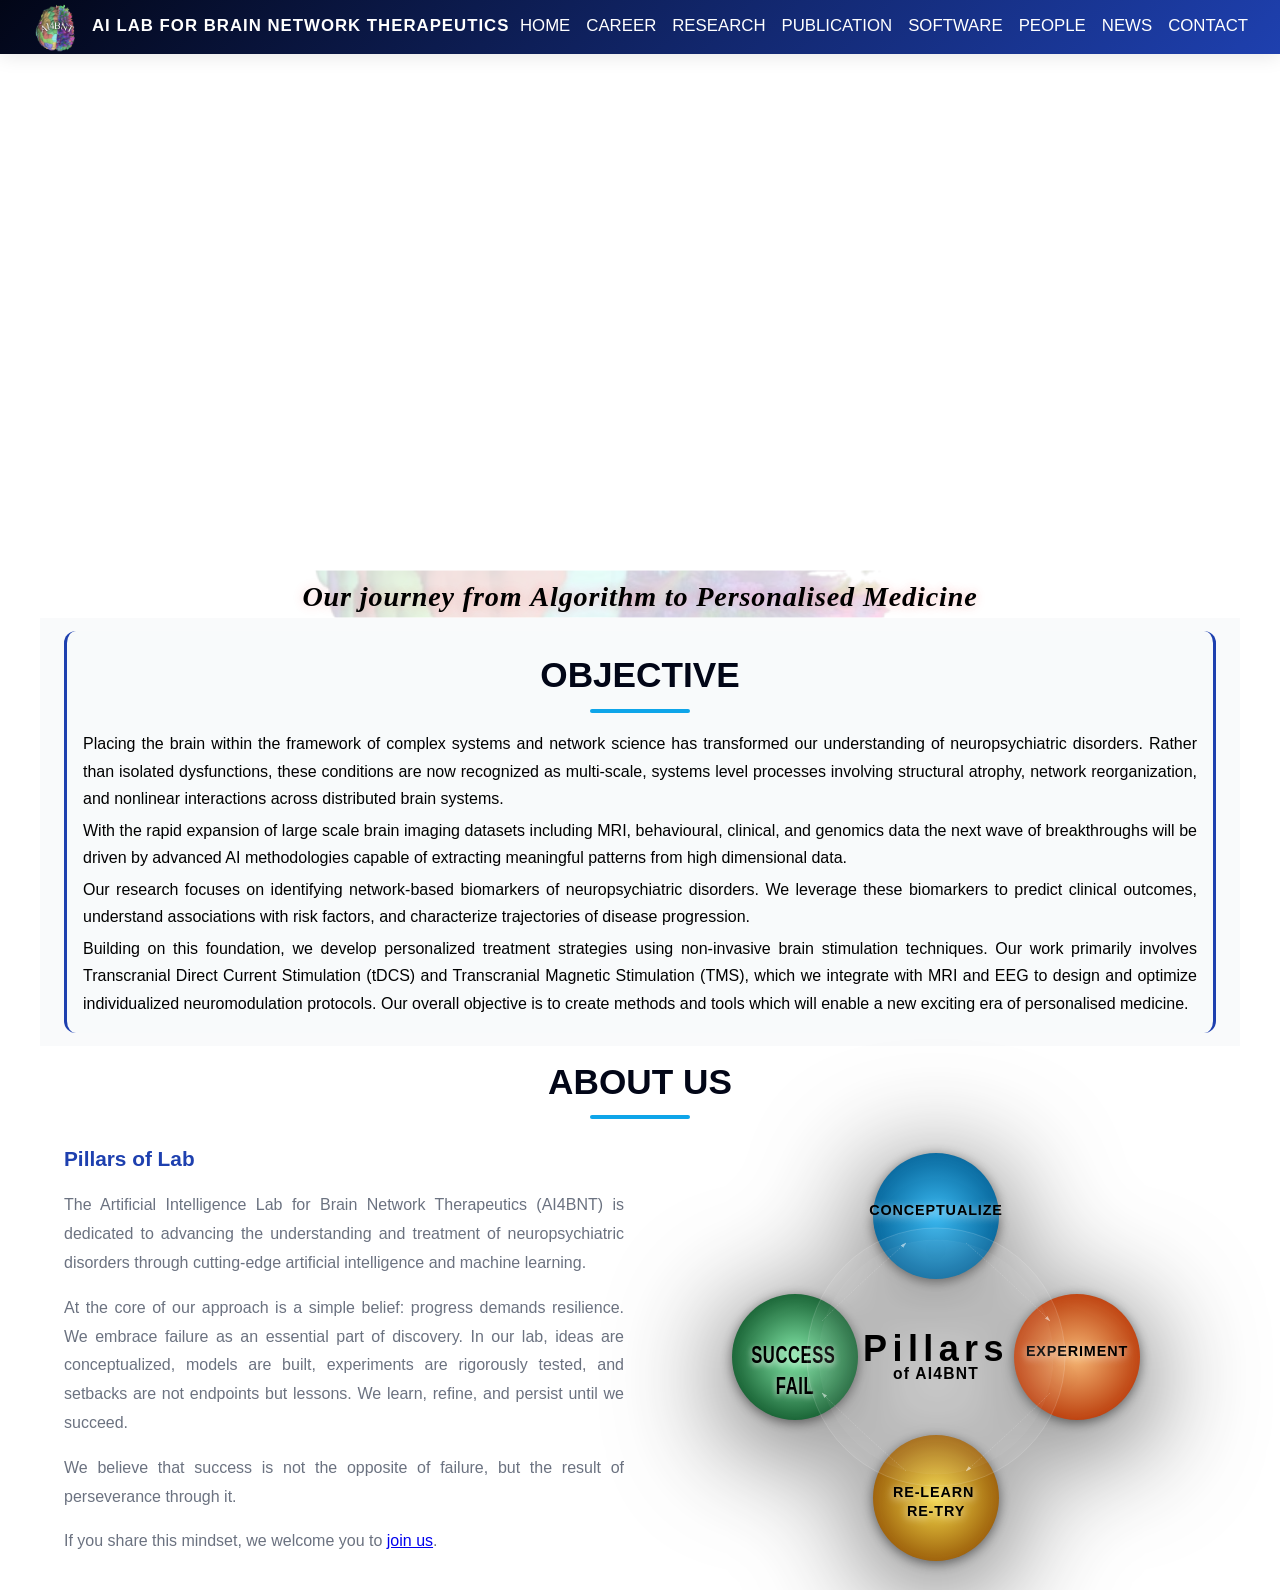
==== commit d504d26a: "Final website update" ====
--- a/index.html
+++ b/index.html
@@ -1048,7 +1048,7 @@
                         <div class="pub-authors" style="font-size: 1.1rem; font-weight: bold; color: var(--primary-color);">Dr. T. Seetam Kumar</div>
                         <div class="pub-title">Neurointerventionist (MBBS, MD, DM)</div>
                         <div class="pub-journal" style="margin-bottom: 0.5rem;">2022–2025</div>
-                        <p style="text-align: justify; color: var(--text-light); font-size: 0.95rem; margin-bottom: 0.5rem;">Dr. Seeta Kumar (2022–2025) is a Neurointerventionist (MBBS, MD, DM) who completed his DM thesis with our lab. His award-winning thesis, "Network Organization and Memory – A Resting-State Functional Connectivity Study," received a Gold Medal. Dr. Kumar combines clinical expertise with a strong research focus in neurointervention and cognitive network analysis.</p>
+                        <p style="text-align: justify; color: var(--text-light); font-size: 0.95rem; margin-bottom: 0.5rem;">Dr. Seetam Kumar (2022–2025) is a Neurointerventionist (MBBS, MD, DM) who completed his DM thesis with our lab. His award-winning thesis, "Network Organization and Memory – A Resting-State Functional Connectivity Study," received a Gold Medal. Dr. Kumar combines clinical expertise with a strong research focus in neurointervention and cognitive network analysis.</p>
                         <div style="display: flex; gap: 0.5rem;">
                             <a href="https://www.seetamkumar.com" target="_blank">www.seetamkumar.com</a>
                         </div>
--- a/css/main.css
+++ b/css/main.css
@@ -365,7 +365,7 @@
     margin-top: 0;
     position: relative;
     overflow: hidden;
-    min-height: 440px;
+    min-height: 520px;
     display: flex;
     align-items: center;
     justify-content: center;
@@ -2118,6 +2118,7 @@
     display: flex;
     flex-direction: column;
     gap: 1rem;
+    margin-top: 1.5rem;
 }
 
 .pi-slider-wrapper {
@@ -2127,6 +2128,7 @@
     box-shadow: 0 15px 35px rgba(0,0,0,0.2);
     border: 3px solid rgba(255,255,255,0.8);
     background: #fff;
+    margin-top: 0.75rem;
 }
 
 .pi-interests {
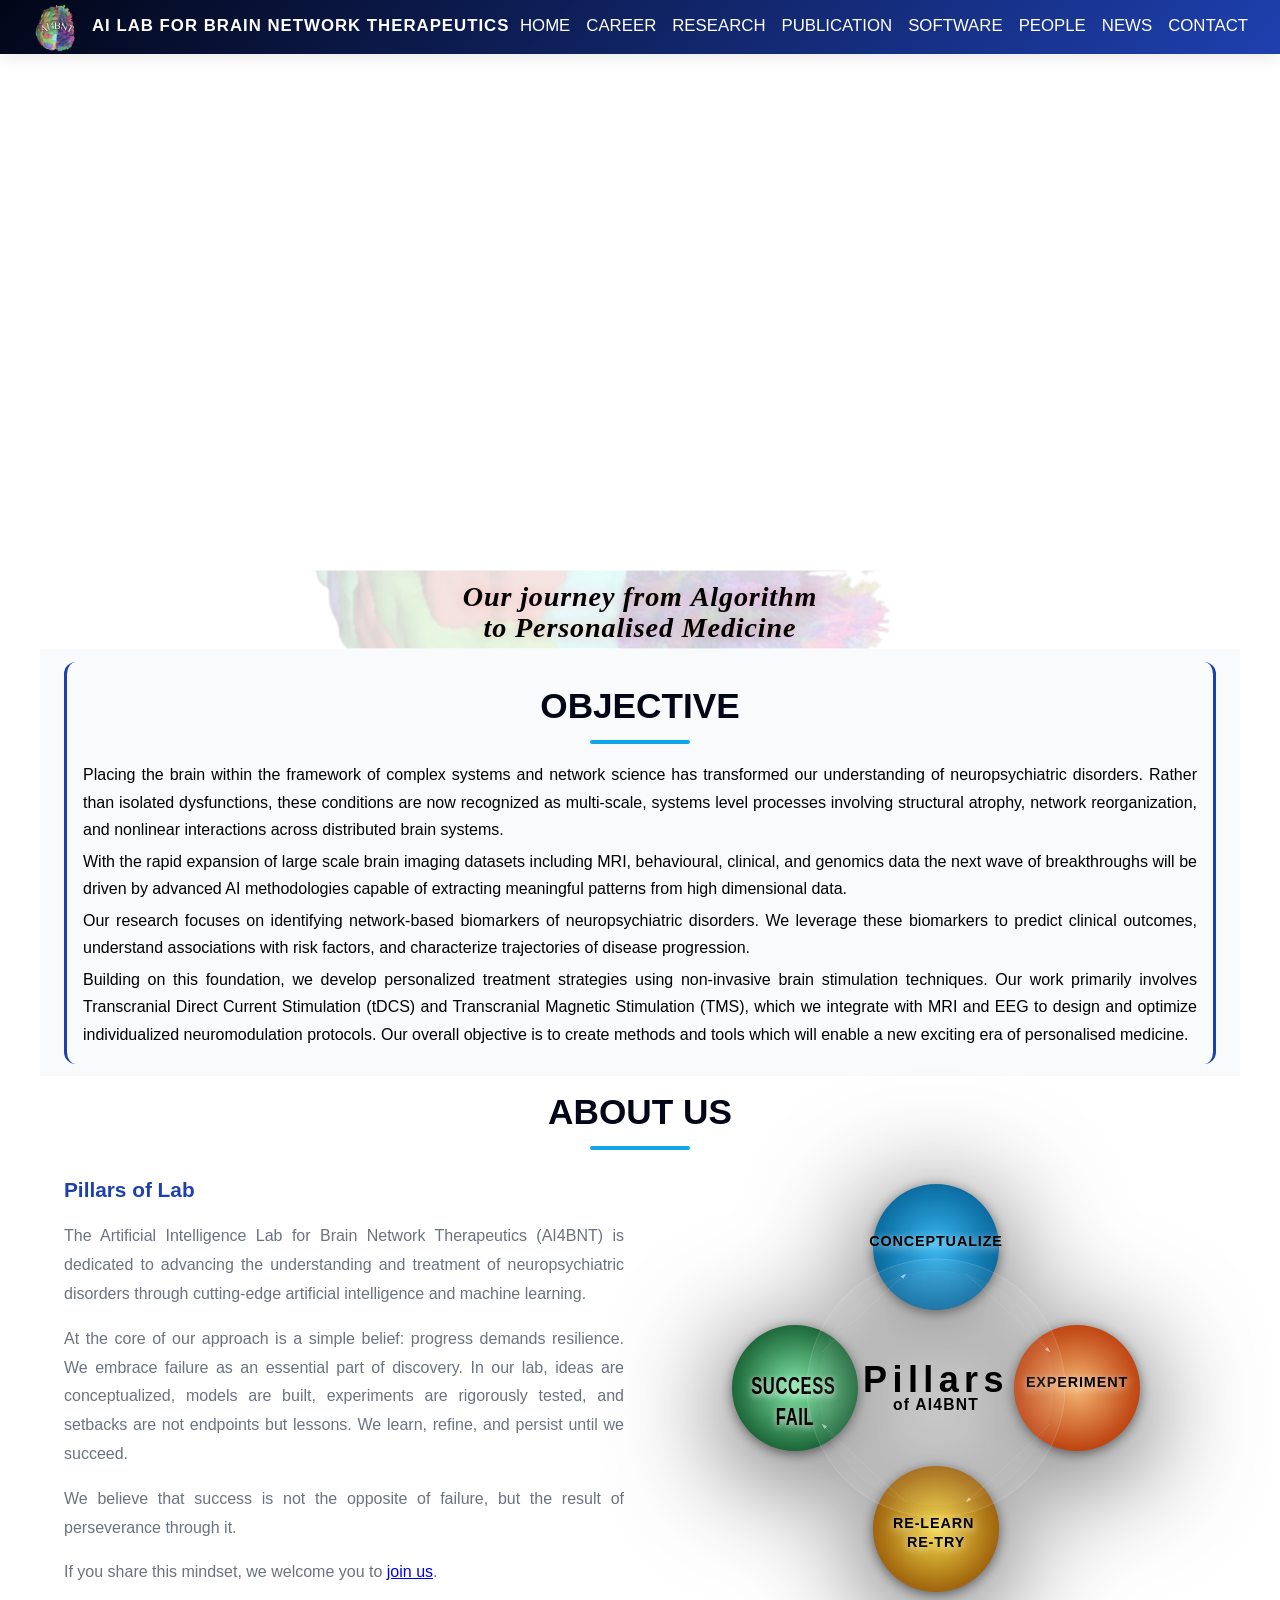
==== commit 60520e84: "Final website update" ====
--- a/index.html
+++ b/index.html
@@ -21,7 +21,7 @@
                 <li><a href="publications.html">PUBLICATION</a></li>
                 <li><a href="software.html">SOFTWARE</a></li>
                 <li class="dropdown">
-                    <a href="people.html" onclick="togglePeopleDropdown(event)">PEOPLE</a>
+                    <a href="people.html#pi-section">PEOPLE</a>
                     <div class="dropdown-content" id="peopleNavDropdown">
                         <div class="people-nav-section">
                             <a href="people.html#pi-section">Principal Investigator</a>
@@ -94,7 +94,7 @@
 
     <section class="storyline-strip" aria-label="Our story from algorithm to application to industry">
         <p>
-            Our journey from <span class="story-word" data-story-word="algorithm">Algorithm</span> to <span class="story-word" data-story-word="personalised">Personalised</span> <span class="story-word" data-story-word="personalised">Medicine</span>
+            Our journey from <span class="story-word" data-story-word="algorithm">Algorithm</span><br class="storyline-break">to <span class="story-word" data-story-word="personalised">Personalised</span> <span class="story-word" data-story-word="personalised">Medicine</span>
         </p>
     </section>
 
@@ -433,7 +433,7 @@
             <p>Non-invasive brain stimulation techniques, such as Transcranial Direct Current Stimulation (tDCS) and Transcranial Magnetic Stimulation (TMS), are emerging as promising tools for treating neuropsychiatric disorders. However, current approaches often rely on standardized anatomical targets and fixed stimulation parameters, overlooking individual variability in brain connectivity and clinical presentation.</p>
             <p>At AI4BNT, we address this gap through computational modeling and personalized approaches. Using techniques such as the finite element method, we simulate electric field propagation in the brain and integrate these models with advanced mathematical frameworks to tailor stimulation parameters to an individual's brain anatomy.</p>
             <p>Our group has developed four open-source toolboxes that enable MRI-based personalization of tDCS parameters. These tools have been experimentally validated, demonstrating the feasibility and effectiveness of individualized stimulation strategies. To the best of our knowledge, this is among the first efforts to personalize tDCS current dosing and demonstrate its therapeutic potential.</p>
-            <p>Our lab collaborates with Dr. Sagarika Bhattacharjee (MBBS, MD, PhD), <a href="https://github.com/CN-PN/LabWeb.git" target="_blank" rel="noopener noreferrer" style="color: #1d4ed8; text-decoration: underline; text-underline-offset: 2px;">Clinical Neurophysiology &amp; Precision Neuromodulation Lab</a> to advance these clinical applications and translate them toward patient care through personalized neuromodulation, clinically informed modeling, and translational research partnerships.</p>
+            <p>Our lab collaborates with Dr. Sagarika Bhattacharjee (MBBS, MD, PhD), <a href="https://cn-pn.github.io/LabWeb/" target="_blank" rel="noopener noreferrer" style="color: #1d4ed8; text-decoration: underline; text-underline-offset: 2px;">Clinical Neurophysiology &amp; Precision Neuromodulation Lab</a> to advance these clinical applications and translate them toward patient care through personalized neuromodulation, clinically informed modeling, and translational research partnerships.</p>
             <p><strong>Toolboxes are available via the software section, and some of our ongoing work is highlighted below:</strong></p>
             <ol>
                 <li>Kashyap, R., Bhattacharjee, S., Desmond, J.E., Rapp, B., Oishi, K., Chen, S.A. (2019). Simulation analyses of tDCS montages for the investigation of dorsal and ventral pathways. <em>Scientific Reports</em>, 9(1), 1-17.</li>
@@ -921,8 +921,8 @@
             <div class="team-member pi-member">
                 <div class="member-info">
                     <div class="member-name">Dr. Rajan Kashyap</div>
-                    <div class="member-bio">Dr. Rajan Kashyap completed his Electrical Engineering from NIT Bhopal and was selected as a Talent Italy Fellow (Full fellowship) to pursue his Masters in Electronics Engineering at Politecnico Di Torino, Italy. He earned his PhD in Physics (Neuroscience) from Hong Kong, in close collaboration with Humboldt University, Germany, supported by Hong Kong Government's Top PhD Fellowship (HKPFS) and the DAAD Fellowship from Germany.</div>
-                    <div class="member-bio">Dr. Kashyap has extensive experience working with leading AI and neuroscience researchers. He served as a Research Scientist at the National University of Singapore under Dr. Thomas Yeo, one of the world's top neuroscientists, and later at the AI & Clinical Brain Application Labs at Nanyang Technological University, Singapore, collaborating with Prof. Annabel Chen and Cuntai Guan on AI, brain-computer interfaces, and neurorehabilitation.</div>
+                    <div class="member-bio">Dr. Rajan Kashyap completed his Electrical Engineering from NIT Bhopal and was selected as a Talent Italy Fellow (Full fellowship) to pursue his Masters in Electronics Engineering at Politecnico Di Torino, Italy. He earned his PhD in Physics (Neuroscience) from Hong Kong under <a href="https://interdisciplinary-research.hkbu.edu.hk/people/changsong-zhou" target="_blank" rel="noopener noreferrer">Prof. Changsong ZHOU</a>, in close collaboration with Humboldt University under <a href="https://www.psychologie.hu-berlin.de/en/staff/4489" target="_blank" rel="noopener noreferrer">Prof. Dr. Werner Sommer</a>, Germany, supported by Hong Kong Government's Top PhD Fellowship (HKPFS) and the DAAD Fellowship from Germany.</div>
+                    <div class="member-bio">Dr. Kashyap has extensive experience working with leading AI and neuroscience researchers. He served as a Research Scientist at the National University of Singapore under <a href="https://scholar.google.com/citations?user=BOUzsU8AAAAJ&hl=en" target="_blank" rel="noopener noreferrer">Dr. Thomas Yeo</a>, one of the world's top neuroscientists, and later at the AI & Clinical Brain Application Labs at Nanyang Technological University, Singapore, collaborating with <a href="https://clinicalbrainlab.github.io/author/annabel-chen/" target="_blank" rel="noopener noreferrer">Prof. Annabel Chen</a> and <a href="https://ntu-cbcr.org/personal" target="_blank" rel="noopener noreferrer">Cuntai Guan</a> on AI, brain-computer interfaces, and neurorehabilitation.</div>
                     <div class="member-bio">He also has industrial experience with companies like Oracle and Polaris and serves as an AI lecturer and neuroscientific consultant for universities and several startup organizations. In 2022, he returned to India as a Ramalingaswami Fellow, a prestigious recognition by the Government of India for top Indian scientists abroad.</div>
                     <div class="member-bio">He is now an Assistant Professor (under RLS Fellowship) at the Department of Neuroimaging and Interventional Radiology, NIMHANS, Bangalore. His research focuses on leveraging AI to analyze multimodal brain data and develop precision, non-invasive treatment strategies for neuropsychiatric disorders. He has developed five widely used <a href="#software">open-source toolboxes</a> and published extensively in top neuroscience journals.</div>
                     
--- a/css/responsive.css
+++ b/css/responsive.css
@@ -78,21 +78,89 @@
 }
 
 @media (max-width: 768px) {
+    nav {
+        padding: 0.3rem 0.9rem;
+        gap: 0.75rem;
+        align-items: flex-start;
+    }
+
+    .logo {
+        max-width: calc(100% - 3rem);
+        font-size: 0.74rem;
+        line-height: 1.05;
+        white-space: normal;
+        align-items: center;
+    }
+
+    .logo-img {
+        width: 36px;
+        height: 36px;
+        flex: 0 0 auto;
+    }
+
+    .nav-menu {
+        padding: 0.85rem 1rem;
+    }
+
+    .nav-menu a {
+        font-size: 0.95rem;
+        white-space: normal;
+    }
+
     .pi-member {
         padding: 1rem;
         gap: 1.5rem;
     }
 
+    .pi-member .member-info {
+        padding: 0.75rem;
+    }
+
+    .member-name {
+        font-size: 1.05rem;
+        line-height: 1.25;
+    }
+
+    .member-bio {
+        font-size: 0.84rem;
+        line-height: 1.55;
+        overflow-wrap: anywhere;
+    }
+
+    .member-bio a {
+        overflow-wrap: anywhere;
+        word-break: break-word;
+    }
+
+    .team-section-header {
+        font-size: 1.45rem;
+    }
+
     .pi-slider-wrapper {
         height: 250px;
     }
 
+    .pi-sidebar {
+        gap: 0.75rem;
+        margin-top: 0.75rem;
+    }
+
+    .pi-interests {
+        padding: 1rem;
+    }
+
+    .pi-interests ul {
+        margin-left: 0.85rem;
+        font-size: 0.84rem;
+        line-height: 1.5;
+    }
+
     .member-name {
-        font-size: 1.2rem;
+        font-size: 1.05rem;
     }
 
     .member-bio {
-        font-size: 0.9rem;
+        font-size: 0.84rem;
     }
 }
 
@@ -115,6 +183,22 @@
 
     .hero p {
         font-size: 1rem;
+    }
+
+    .storyline-strip {
+        padding: 0.5rem 0.75rem 0.4rem;
+    }
+
+    .storyline-strip p {
+        white-space: normal;
+        max-width: min(92vw, 24rem);
+        font-size: clamp(0.95rem, 4.2vw, 1.2rem);
+        line-height: 1.25;
+        letter-spacing: 0.015em;
+    }
+
+    .storyline-break {
+        display: block;
     }
 
     .slider-controls {
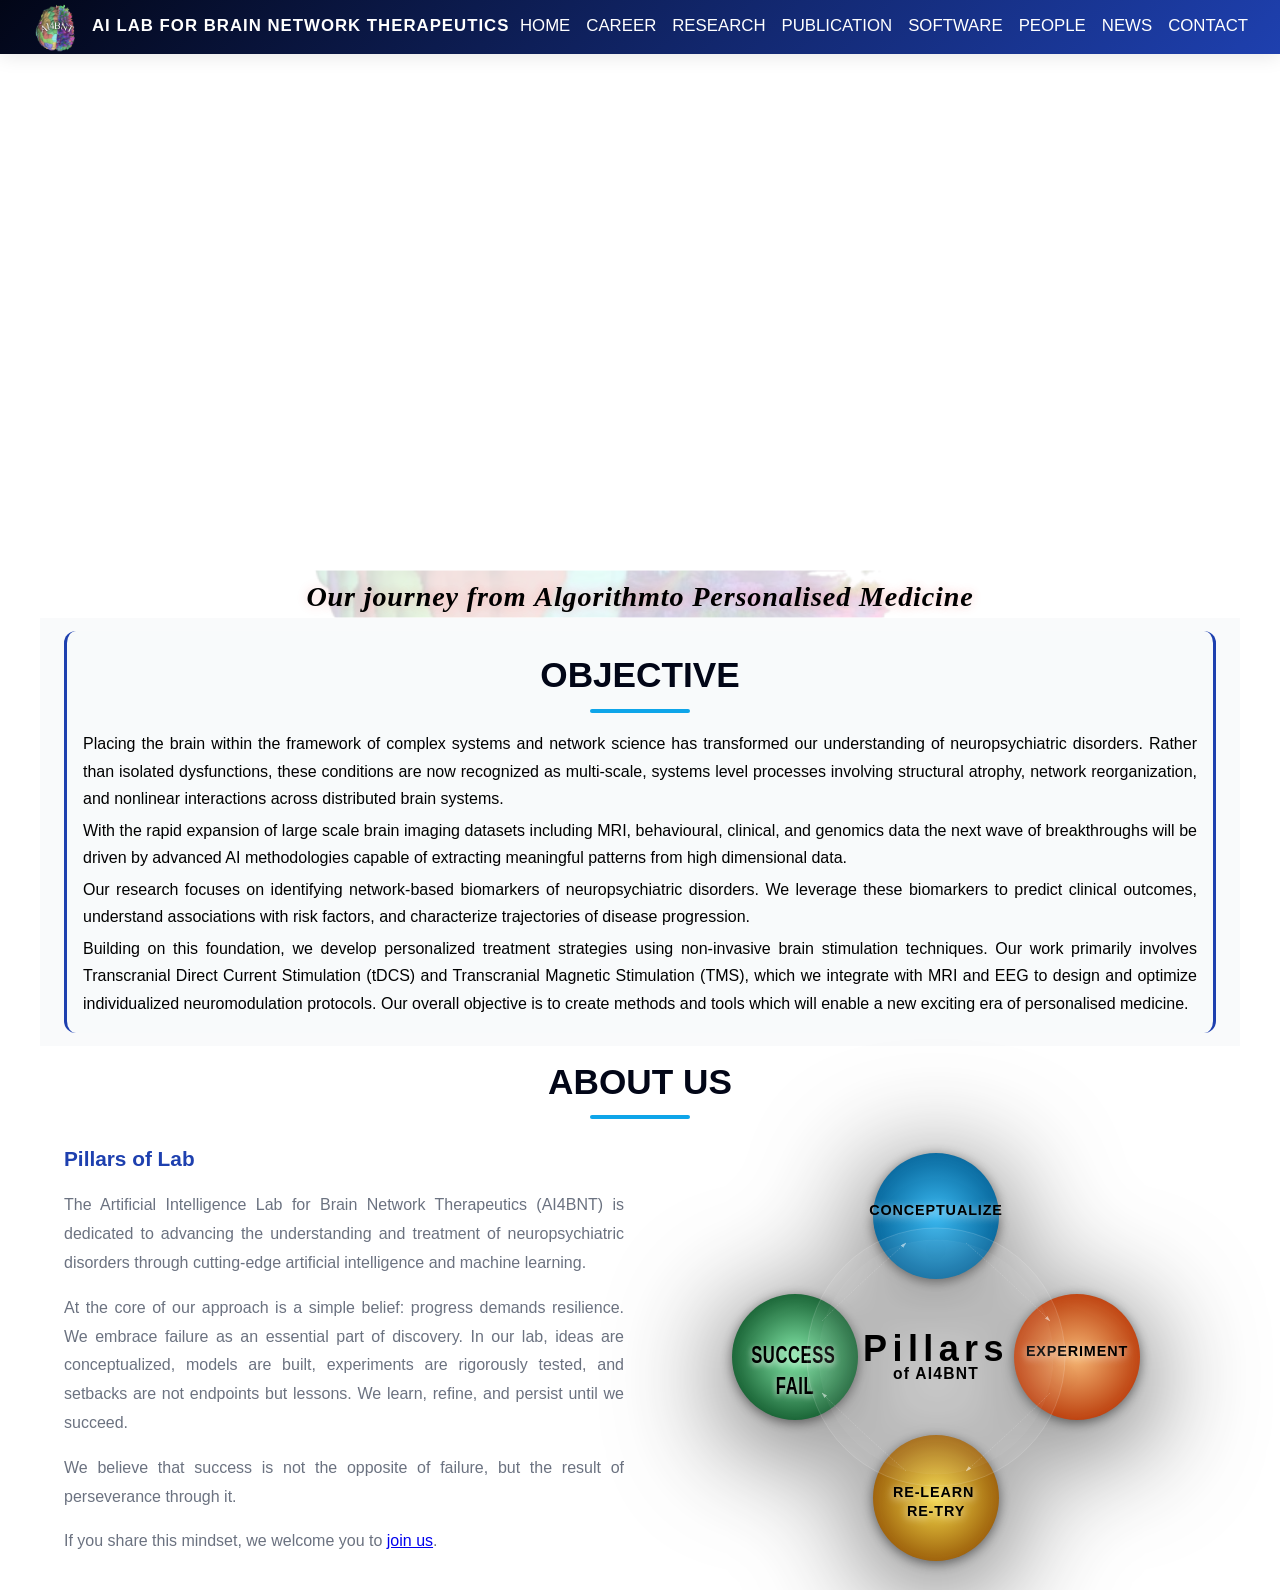
==== commit c56e1f8f: "Final website update" ====
--- a/index.html
+++ b/index.html
@@ -94,7 +94,7 @@
 
     <section class="storyline-strip" aria-label="Our story from algorithm to application to industry">
         <p>
-            Our journey from <span class="story-word" data-story-word="algorithm">Algorithm</span><br class="storyline-break">to <span class="story-word" data-story-word="personalised">Personalised</span> <span class="story-word" data-story-word="personalised">Medicine</span>
+            Our journey from <span class="story-word" data-story-word="algorithm">Algorithm</span><span class="storyline-mobile-break">to <span class="story-word" data-story-word="personalised">Personalised</span> <span class="story-word" data-story-word="personalised">Medicine</span></span>
         </p>
     </section>
 
--- a/css/responsive.css
+++ b/css/responsive.css
@@ -170,7 +170,8 @@
     }
 
     .hero {
-        padding-top: 150px;
+        padding: 112px 1rem 22px;
+        min-height: 430px;
     }
 
     .hero h1 {
@@ -186,7 +187,7 @@
     }
 
     .storyline-strip {
-        padding: 0.5rem 0.75rem 0.4rem;
+        padding: 0.45rem 0.75rem 0.3rem;
     }
 
     .storyline-strip p {
@@ -197,7 +198,7 @@
         letter-spacing: 0.015em;
     }
 
-    .storyline-break {
+    .storyline-mobile-break {
         display: block;
     }
 
@@ -266,7 +267,7 @@
     }
 
     section {
-        padding: 60px 1.5rem;
+        padding: 34px 1rem;
     }
 
     .section-title {
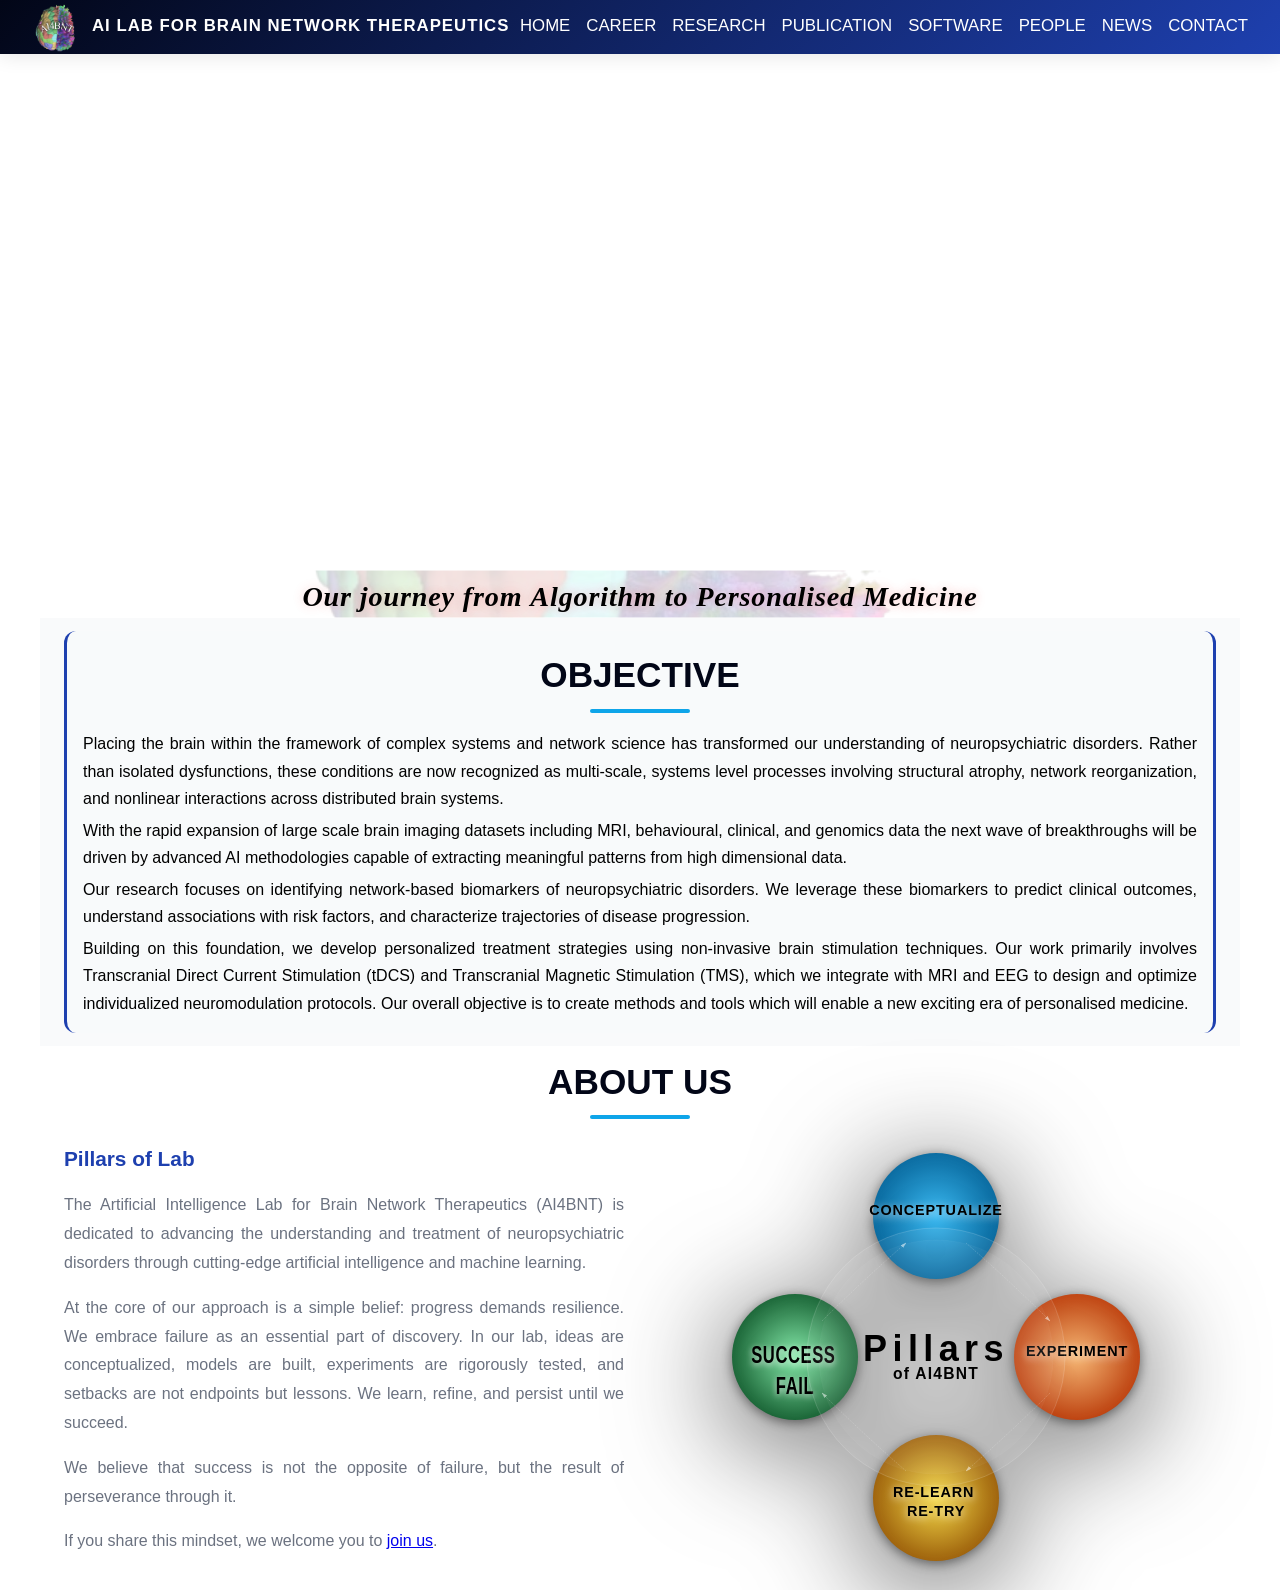
==== commit cf2828d7: "Final website update" ====
--- a/index.html
+++ b/index.html
@@ -94,7 +94,7 @@
 
     <section class="storyline-strip" aria-label="Our story from algorithm to application to industry">
         <p>
-            Our journey from <span class="story-word" data-story-word="algorithm">Algorithm</span><span class="storyline-mobile-break">to <span class="story-word" data-story-word="personalised">Personalised</span> <span class="story-word" data-story-word="personalised">Medicine</span></span>
+            Our journey from <span class="story-word" data-story-word="algorithm">Algorithm</span> <span class="storyline-mobile-break">to <span class="story-word" data-story-word="personalised">Personalised</span> <span class="story-word" data-story-word="personalised">Medicine</span></span>
         </p>
     </section>
 
@@ -922,7 +922,7 @@
                 <div class="member-info">
                     <div class="member-name">Dr. Rajan Kashyap</div>
                     <div class="member-bio">Dr. Rajan Kashyap completed his Electrical Engineering from NIT Bhopal and was selected as a Talent Italy Fellow (Full fellowship) to pursue his Masters in Electronics Engineering at Politecnico Di Torino, Italy. He earned his PhD in Physics (Neuroscience) from Hong Kong under <a href="https://interdisciplinary-research.hkbu.edu.hk/people/changsong-zhou" target="_blank" rel="noopener noreferrer">Prof. Changsong ZHOU</a>, in close collaboration with Humboldt University under <a href="https://www.psychologie.hu-berlin.de/en/staff/4489" target="_blank" rel="noopener noreferrer">Prof. Dr. Werner Sommer</a>, Germany, supported by Hong Kong Government's Top PhD Fellowship (HKPFS) and the DAAD Fellowship from Germany.</div>
-                    <div class="member-bio">Dr. Kashyap has extensive experience working with leading AI and neuroscience researchers. He served as a Research Scientist at the National University of Singapore under <a href="https://scholar.google.com/citations?user=BOUzsU8AAAAJ&hl=en" target="_blank" rel="noopener noreferrer">Dr. Thomas Yeo</a>, one of the world's top neuroscientists, and later at the AI & Clinical Brain Application Labs at Nanyang Technological University, Singapore, collaborating with <a href="https://clinicalbrainlab.github.io/author/annabel-chen/" target="_blank" rel="noopener noreferrer">Prof. Annabel Chen</a> and <a href="https://ntu-cbcr.org/personal" target="_blank" rel="noopener noreferrer">Cuntai Guan</a> on AI, brain-computer interfaces, and neurorehabilitation.</div>
+                    <div class="member-bio">Dr. Kashyap has extensive experience working with leading AI and neuroscience researchers. He served as a Research Scientist at the National University of Singapore under <a href="https://sites.google.com/view/yeolab" target="_blank" rel="noopener noreferrer">Dr. Thomas Yeo</a>, one of the world's top neuroscientists, and later at the AI & Clinical Brain Application Labs at Nanyang Technological University, Singapore, collaborating with <a href="https://clinicalbrainlab.github.io/author/annabel-chen/" target="_blank" rel="noopener noreferrer">Prof. Annabel Chen</a> and <a href="https://ntu-cbcr.org/personal" target="_blank" rel="noopener noreferrer">Cuntai Guan</a> on AI, brain-computer interfaces, and neurorehabilitation.</div>
                     <div class="member-bio">He also has industrial experience with companies like Oracle and Polaris and serves as an AI lecturer and neuroscientific consultant for universities and several startup organizations. In 2022, he returned to India as a Ramalingaswami Fellow, a prestigious recognition by the Government of India for top Indian scientists abroad.</div>
                     <div class="member-bio">He is now an Assistant Professor (under RLS Fellowship) at the Department of Neuroimaging and Interventional Radiology, NIMHANS, Bangalore. His research focuses on leveraging AI to analyze multimodal brain data and develop precision, non-invasive treatment strategies for neuropsychiatric disorders. He has developed five widely used <a href="#software">open-source toolboxes</a> and published extensively in top neuroscience journals.</div>
                     
--- a/css/responsive.css
+++ b/css/responsive.css
@@ -166,12 +166,12 @@
 
 @media (max-width: 768px) {
     :root {
-        --header-offset: 96px;
+        --header-offset: 58px;
     }
 
     .hero {
-        padding: 112px 1rem 22px;
-        min-height: 430px;
+        padding: 0 0.75rem 4px;
+        min-height: 300px;
     }
 
     .hero h1 {
@@ -187,15 +187,15 @@
     }
 
     .storyline-strip {
-        padding: 0.45rem 0.75rem 0.3rem;
+        padding: 0.05rem 0.75rem 0;
     }
 
     .storyline-strip p {
         white-space: normal;
         max-width: min(92vw, 24rem);
-        font-size: clamp(0.95rem, 4.2vw, 1.2rem);
-        line-height: 1.25;
-        letter-spacing: 0.015em;
+        font-size: clamp(0.9rem, 3.8vw, 1.05rem);
+        line-height: 1.08;
+        letter-spacing: 0.01em;
     }
 
     .storyline-mobile-break {
@@ -267,7 +267,11 @@
     }
 
     section {
-        padding: 34px 1rem;
+        padding: 24px 1rem;
+    }
+
+    #home-text {
+        padding-top: 4px;
     }
 
     .section-title {
